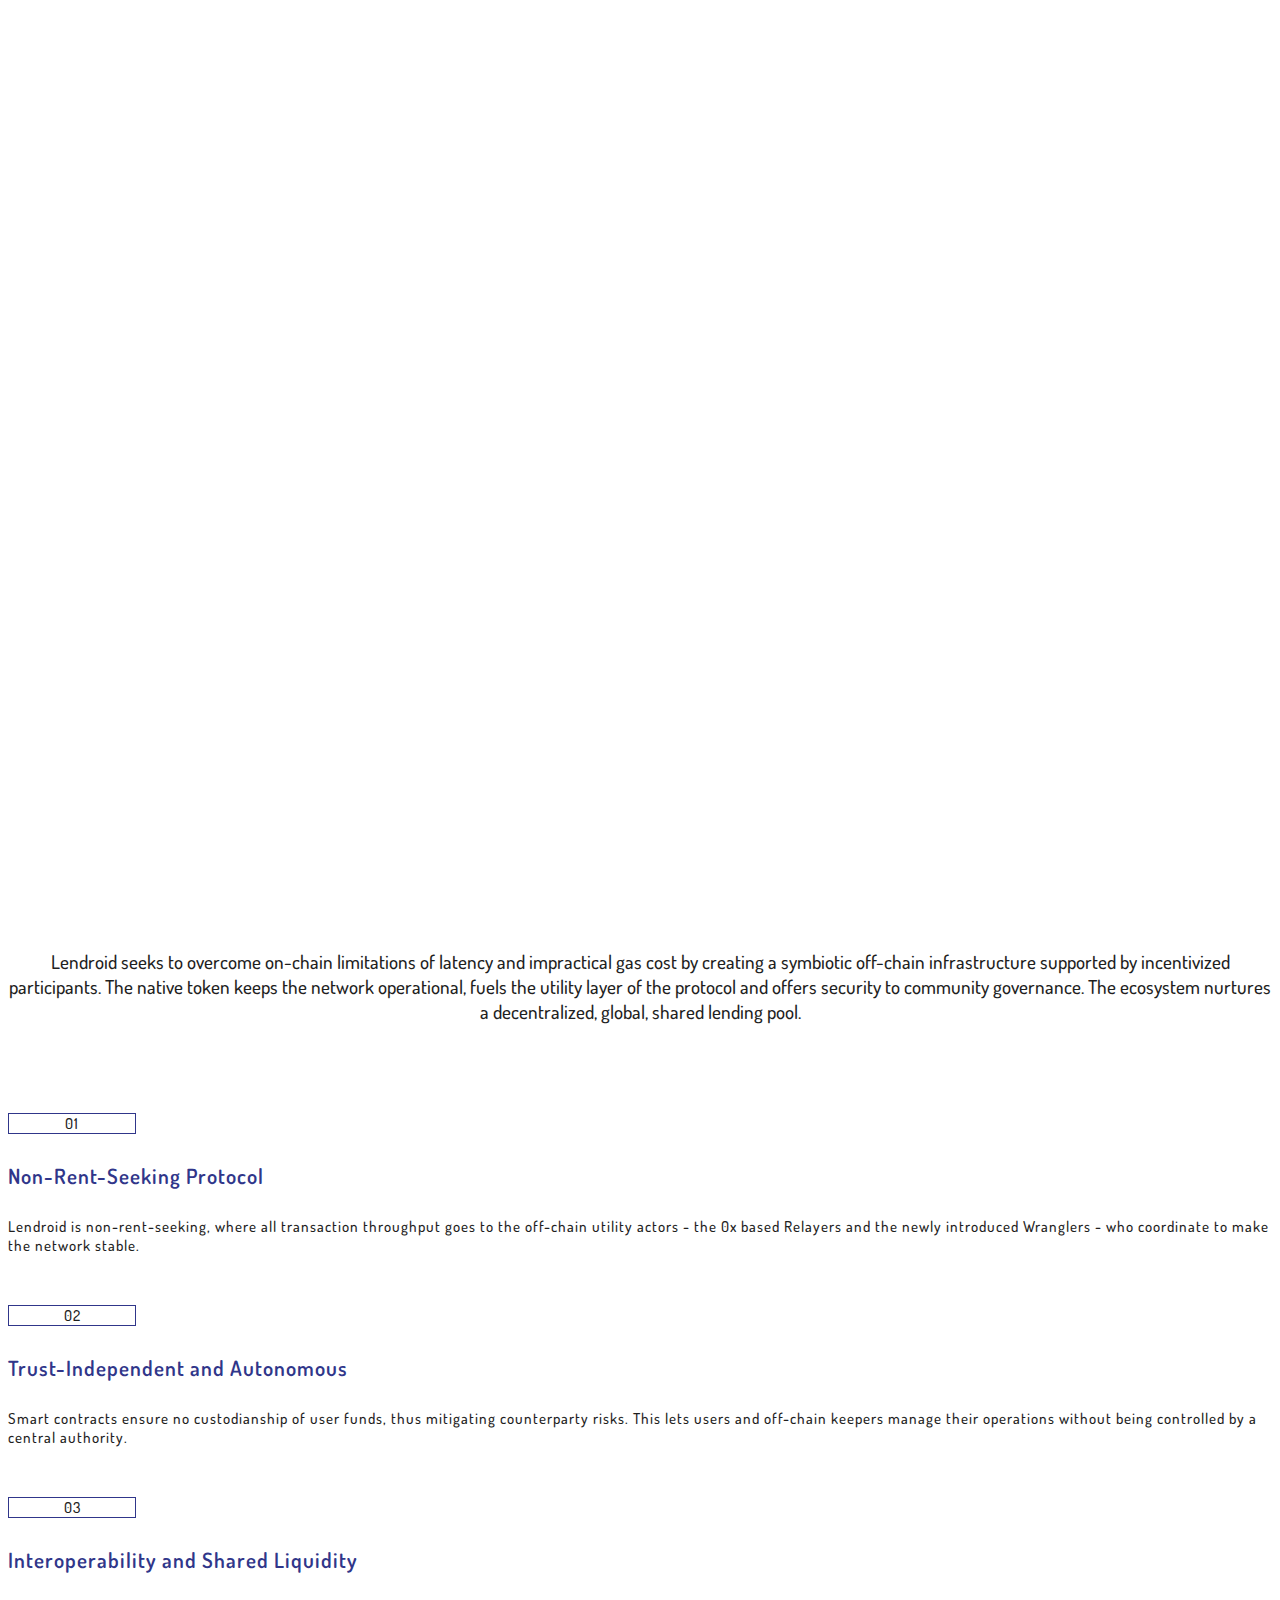
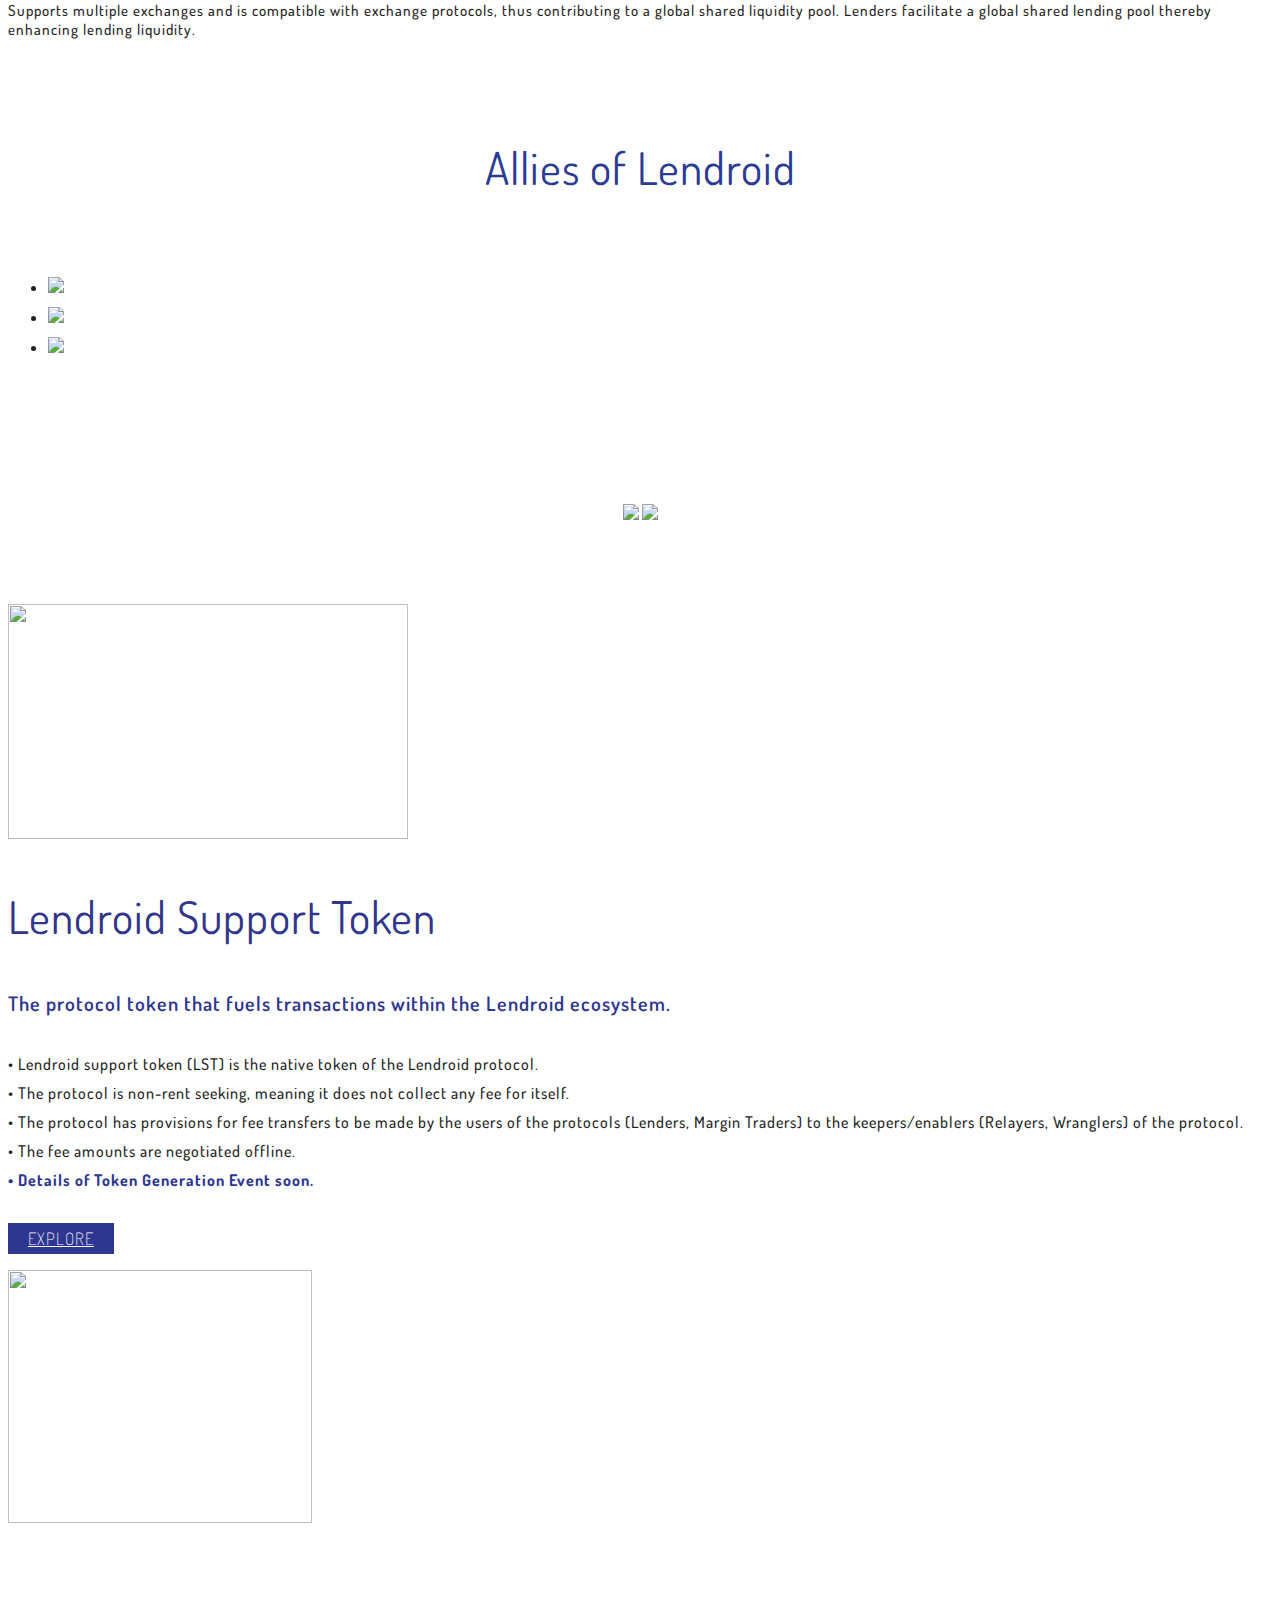
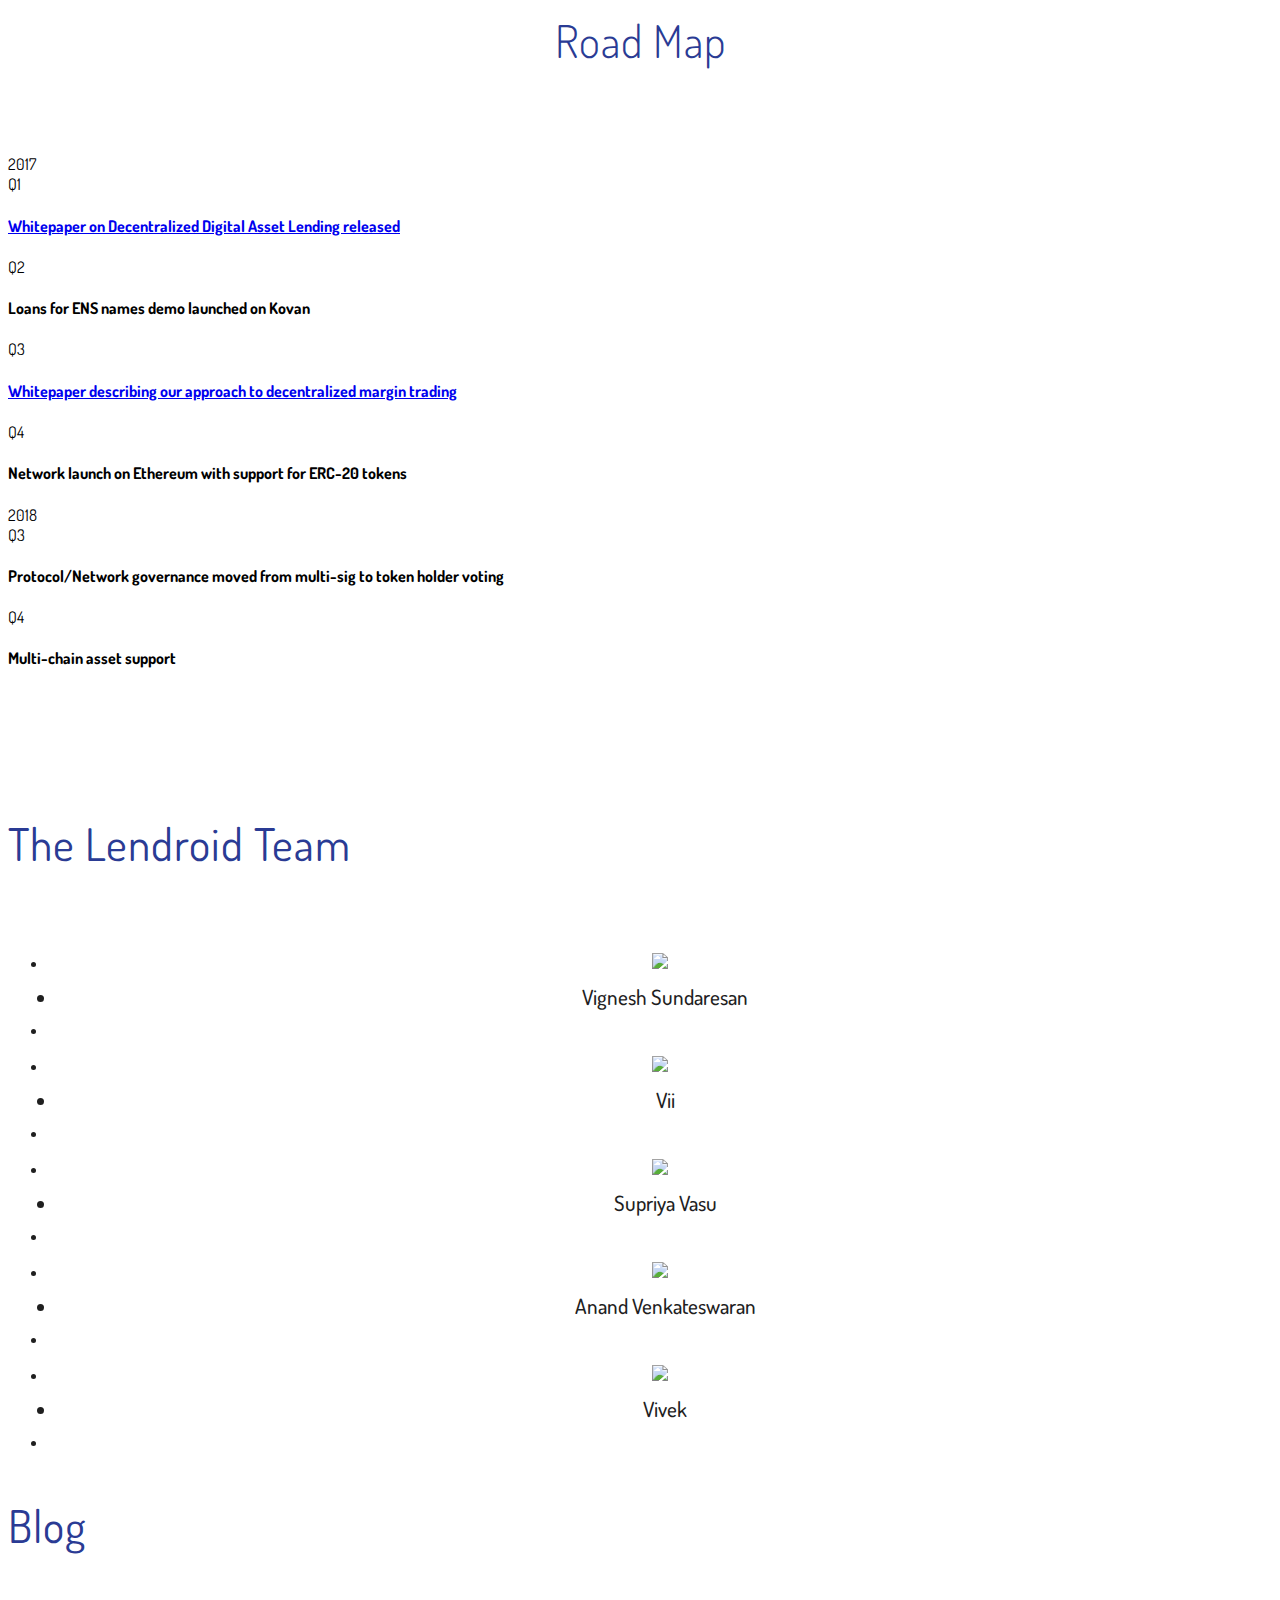
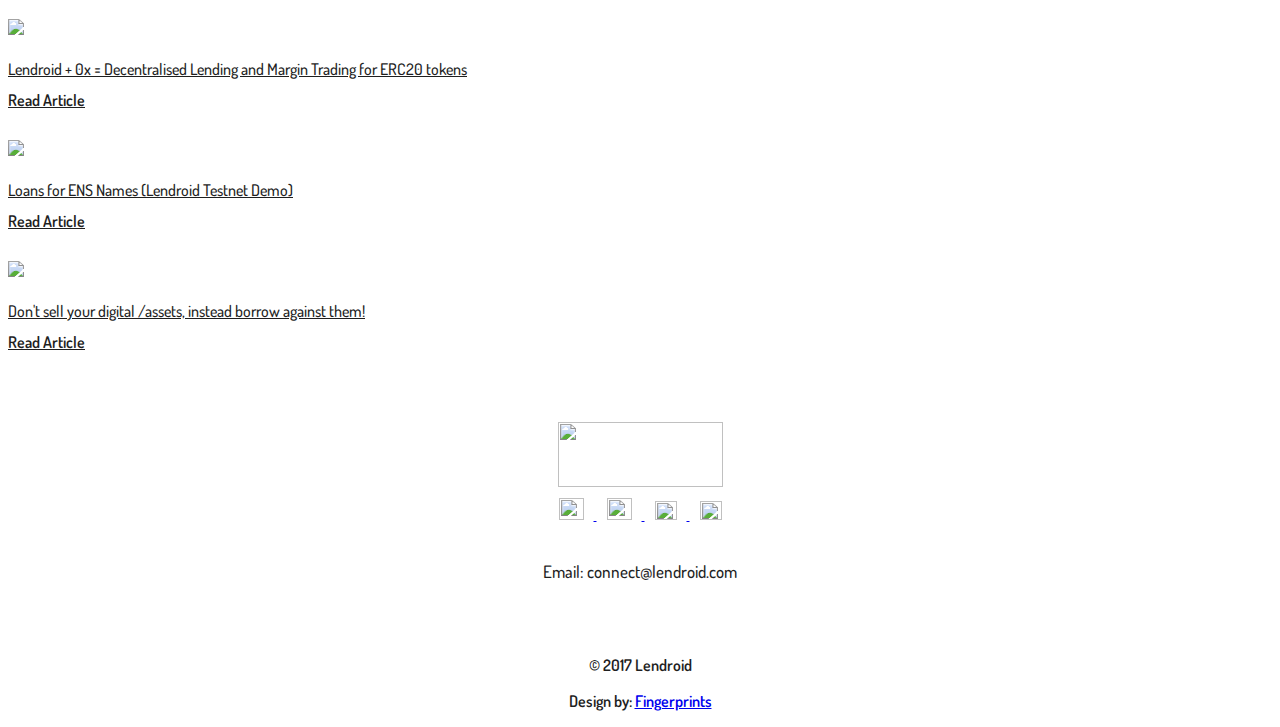
==== templates/index.html @ 028eb939 "CSS+Markup touchups" ====
<!DOCTYPE html>
<html lang="en">
	<head>
		<!-- Global site tag (gtag.js) - Google Analytics -->
  		<script async src="https://www.googletagmanager.com/gtag/js?id=UA-108365153-1"></script>
  		<script>
			window.dataLayer = window.dataLayer || [];
			function gtag(){dataLayer.push(arguments);}
			gtag('js', new Date());
			gtag('config', 'UA-108365153-1');
		</script>

  		<meta charset="utf-8">
  		<title>Lendroid | Decentralized Margin Trading</title>
		<link rel="shortcut icon" href="/assets/images/favicon.png" type="image/x-icon">
		<link rel="icon" href="/assets/images/favicon.png" type="image/x-icon">
		<meta name="description" content="particles.js is a lightweight JavaScript library for creating particles.">
		<meta name="author" content="Lendroid" />
		<meta name="viewport" content="width=device-width, initial-scale=1.0, minimum-scale=1.0, maximum-scale=1.0, user-scalable=no">
		<link rel="stylesheet" media="screen" href="/assets/css/style.css">
		<link href="/assets/css/style_sheet.css" rel="stylesheet" type="text/css">
		<link href="/assets/css/bootstrap.css" rel="stylesheet" type="text/css">
		<link href="/assets/css/timeline.css" rel="stylesheet" type="text/css">
		<link href="/assets/css/table.css" rel="stylesheet" type="text/css">
		<link href="/assets/css/responsive.css" rel="stylesheet" type="text/css">
		<link href="/assets/css/bootstrap-theme.css" rel="stylesheet" type="text/css">
		<link href="//fonts.googleapis.com/css?family=Dosis:200,300,400,500,600,700" rel="stylesheet">
		<script src="//code.jquery.com/jquery-1.11.3.min.js"></script>
		<script src="/assets/js/bootstrap.js"></script>
		<link href="//fonts.googleapis.com/css?family=Roboto:300,400,500,700" rel="stylesheet">
		<link rel="stylesheet" href="/assets/css/styles.css" type="text/css" media="all" />
		<script type="text/javascript" src="/assets/js/jquery.downCount.js"></script> 
		<script type="text/javascript">
			$(document).ready(function() { 
				$('.countdown').downCount({
					date: '11/25/2017 12:00:00',
			offset: +1
				});
			});
		</script> 
		<!--Email Form-->
		<script language="Javascript" type="text/javascript">
			/* wording of your error and thank you messages */
			var error_1="Please enter a valid email address";
			var thankyou="Thank you. We'll keep you interested.";
			function trim(str){str = str.replace(/^\s*$/, '');return str;}
			function $Npro(field){var element =  document.getElementById(field);return element;return false;}
			function emailvalidation(field, errorMessage) {
				var goodEmail = field.val().match(/[a-zA-Z0-9!#$%&'*+/=?^_`{|}~-]+(?:\.[a-zA-Z0-9!#$%&'*+/=?^_`{|}~-]+)*@(?:[a-zA-Z0-9](?:[a-zA-Z0-9-]*[a-zA-Z0-9])?\.)+[a-zA-Z0-9](?:[a-zA-Z0-9-]*[a-zA-Z0-9])?/); 
				apos=field.val().indexOf("@");dotpos=field.val().lastIndexOf(".");lastpos=field.val().length-1;tldLen = lastpos-dotpos;dmLen=dotpos-apos-1;var badEmail= (tldLen<2 || dmLen<2 || apos<1);
				if (!goodEmail || badEmail) {$Npro("Error").innerHTML=errorMessage;$Npro("Error").style.display="inline";field.focus();field.select();return false;}
				else {return true;}
			}
			function emptyvalidation(value, errorMessage) {
				$Npro("Error").innerHTML="";
				with (value) {
				if (trim(value)==null || trim(value)=="") {/*alert(errorMessage);*/$Npro("Error").innerHTML=errorMessage;$Npro("Error").style.display="inline";return false;}
				else {return true;}}//with
			}//emptyvalidation
			function signup(thisform) {
				var $thisform = $(thisform),
					$email = $thisform.find('input[name="EMAIL"]');
				with ($thisform) {
					if (emailvalidation($email,error_1)==false) {$email.focus(); return false;};
				}
				$("#myResponse").hide();	// Hide the buttom and the message
				$("#loading").show();				// show the loading image.
				params=$thisform.serialize();
				$.ajax({
					url: $thisform.attr('action'),
					type: 'GET',
					data: params,
					dataType: "jsonp",
					jsonp: "c",
					contentType: "application/json; charset=utf-8",
						
					success: function(data){
						$("#loading").hide();
						if (data['result'] === "success") {
							$('#myResponse').css({display:'inline',color:'green'})
							$email.val('');
							$("#myResponse").html('Thank You!');
						}
						else {
							$('#myResponse').css({display:'inline',color:'red'})
							$("#myResponse").html(data['msg']);
						}
					},
					error: function(xhr, status, errorThrown) {
						$("#loading").hide();
						$("#myResponse").html(status); //Writes the "Thank you" message that comes from optIn.php and styles it.
						$('#myResponse').css({display:'inline',color:'red'})
					}
				});
			return false;
			};
		</script>
		<!--Email Form-->

		<script src="https://use.fontawesome.com/cdbff681b2.js"></script>
		<!--PRELOADER-->
		<script>
			jQuery(document).ready(function($) {  
				// site preloader -- also uncomment the div in the header and the css style for #preloader
				$(window).load(function() {
					$('#preloader').fadeOut('slow',function(){$(this).remove();});
				});
			});
		</script>
		<!--PRELOADER-->
		<!--Scroll to element-->
		<script>
			$('.click').click(function(e){
				// prevent default action
				e.preventDefault();
				
				// get id of target div (placed in href attribute of anchor element)
				// and pass it to the scrollToElement function
					// also, use 2000 as an argument for the scroll speed (2 seconds, 2000 milliseconds)
				scrollToElement( $(this).attr('href'), 2000 );
			});
			var scrollToElement = function(el, ms){
				var speed = (ms) ? ms : 600;
				$('html,body').animate({
					scrollTop: $(el).offset().top
				}, speed);
			}
		</script>
		<!--Scroll to element-->
		<!--Scroll to top-->
		<script>
			$(document).ready(function(){
				//Check to see if the window is top if not then display button
				$(window).scroll(function(){
					if ($(this).scrollTop() > 100) {
						$('.scrollToTop').fadeIn();
					} else {
						$('.scrollToTop').fadeOut();
					}
				});
				//Click event to scroll to top
				$('.scrollToTop').click(function(){
					$('html, body').animate({scrollTop : 0},800);
					return false;
				});
			});
		</script>
		<!--Scroll to top-->
		<script type="text/javascript">//<![CDATA[
			$(window).load(function() {
				$('.click').click(function(e) {
					// prevent default action
					e.preventDefault();	
					// get id of target div (placed in href attribute of anchor element)
					// and pass it to the scrollToElement function
						// also, use 2000 as an argument for the scroll speed (2 seconds, 2000 milliseconds)
					scrollToElement( $(this).attr('href'), 2000 );
				});
				var scrollToElement = function(el, ms){
					var speed = (ms) ? ms : 600;
					$('html,body').animate({
						scrollTop: $(el).offset().top
					}, speed);
				}
			});//]]> 
		</script>
		<script>
			$(document).ready(function() {
				$("body").css("display", "none");
				$("body").fadeIn(1000);
				$("a.transition").click(function(event) {
					event.preventDefault();
					linkLocation = this.href;
					$("body").fadeOut(1000, redirectPage);		
				});
				function redirectPage() {
					window.location = linkLocation;
				}
			});
		</script>
  		<link href="/assets/css/animsition.css" rel="stylesheet">
		<style media="screen">
			.bg-init,
			.animsition-overlay-slide {
			background-color: #81D4FA;
			}
		</style>
	</head>
	<body>
		<div id="preloader"></div>
		<!-- particles.js container -->
		<div class="main_container">
			<div id="particles-js" style="position:absolute;z-index:-1;top: 0px;"></div>
			<div class="container">
				<div class="col-lg-3 col-md-3 col-sm-3 col-xs-12 logo">
					<a href="/"><img src="/assets/images/logo.svg" width="147" height="111" class="img-responsive"></a>
				</div>
				<div class="col-lg-6 col-md-6 col-sm-9 col-xs-12 menu col-lg-offset-3 col-md-offset-3">
					<ul>
						<li><a href="https://lendroid.com/assets/whitepaper-margin-trading.pdf" target="_blank" title="Whitepaper">Whitepaper</a></li>     
						<li><a href="#tok" class="click">Token</a></li>     
						<li><a href="#el1" class="click">Team</a></li>  
						<li><a href="/faq">FAQ</a></li>
						<a href="https://blog.lendroid.com" target="_blank" class="hidden-xs">
							<li><img src="/assets/images/01-01.svg" width="25" height="22" class="img-responsive"></li>     
						</a>
						<a href="https://twitter.com/lendroidproject" target="_blank" class="hidden-xs">
							<li><img src="/assets/images/01-03.svg" width="25" height="22" class="img-responsive"></li> 
						</a>  
						<a href="https://t.me/lendroidproject" target="_blank" class="hidden-xs">
							<li><img src="/assets/images/01-05.svg" width="22" height="19" class="img-responsive"></li>
						</a>
						<a href="https://riot.im/app/#/room/#lendroid:matrix.org" target="_blank" class="hidden-xs">
							<li><img src="/assets/images/01-07.svg" width="22" height="19" class="img-responsive"></li>
						</a>
					</ul>	
				</div>
			</div>
			<div class="hidden-lg hidden-md hidden-sm col-xs-12 connect_icons">
				<ul>
					<a href="https://blog.lendroid.com" target="_blank"><li><img src="/assets/images/01-01.svg" width="25" height="22" class="img-responsive"></li>     </a>
					<a href="https://twitter.com/lendroidproject" target="_blank"><li><img src="/assets/images/01-03.svg" width="25" height="22" class="img-responsive"></li> </a>  
					<a href="https://t.me/lendroidproject" target="_blank"><li><img src="/assets/images/01-05.svg" width="22" height="19" class="img-responsive"></li> </a>
					<a href="https://riot.im/app/#/room/#lendroid:matrix.org" target="_blank"><li><img src="/assets/images/01-07.svg" width="22" height="19" class="img-responsive"></li> </a>
				</ul>
			</div>
			<div class="container">
				<div class="col-lg-12 col-md-12 col-sm-12 col-xs-12 main_heading ">
					<h2>Wholly Decentralized Margin Trading </h2>
					<p>A Non-Rent-Seeking Open Protocol for Decentralized Lending that Enables Margin Trading and Short Selling of ERC20 Tokens</p>
					<br>

					<div class="col-lg-12 col-md-12 col-sm-12 col-xs-12 main_button">
						<div class="email_formy">
							<form onsubmit="return signup(this);return false;" name="subform" id="subform" action="//lendroid.us15.list-manage.com/subscribe/post-json?u=be18303ae178fe4d4a49fa791&id=ea7e4faa19" method="get">
								<div style="margin-top:20px">
									<div class="form-row">
										<div class="col-lg-7 col-md-7 col-sm-8 col-xs-12">
											<input id="email" value="" class="form-control form-control_custom"
												type="email" name="EMAIL" data-type="req" placeholder="Please Enter Your Email"
												>
										</div>
										<div class="col-lg-2 col-md-2 col-sm-2 col-xs-12">
											<input type="submit" id="submit" name="submit" value="SUBSCRIBE" class="blue_button"
												>
										</div>
									</div>
									<br><br>
									<div style="clear:both;width:100%;"><span id="Error" style="color:red;display:none;font-size: 16px;"></span></div>
									<div id="myResponse" style="width:100%;display:none;font-size: 19px;font-weight: 500;"></div>
									<div id="loading" style="display:none;"><img src="/assets/images/wait.gif" alt=""></div>
								</div>
							</form>
						</div>
					</div>
				</div>
			</div>
		</div>
		<div class="container">
			<div class="col-lg-12 col-md-12 col-sm-12 col-xs-12 token_launch_heading">
				<h3>Token Launch Registration in</h3>
				<ul class="countdown">
					<li>
						<span class="days" style="color:#fff;">00</span>
						<p class="days_ref">days</p>
					</li>
					<li>
						<span class="hours" style="background: #fff;">00</span>
						<p class="hours_ref">hours</p>
					</li>
					<li>
						<span class="minutes" style="background: #fff;">00</span>
						<p class="minutes_ref">minutes</p>
					</li>
					<li>
						<span class="seconds last" style="background: #fff;">00</span>
						<p class="seconds_ref">seconds</p>
					</li>
				</ul>
			</div>
		</div>
		<div style="clear:both;"></div>
		<div style="clear:both;"></div>
		<!--main container end-->
		<div class="main-container2">
			<div class="container">
				<div class="col-lg-8 col-md-8 col-sm-12 col-xs-12 col-lg-offset-2 col-md-offset-2 offer_text">
					<h3>What Lendroid Offers</h3>	
					<p>Lendroid seeks to overcome on-chain limitations of latency and impractical gas cost by creating a symbiotic off-chain infrastructure supported by incentivized participants. The native token keeps the network operational, fuels the utility layer of the protocol and offers security to community governance. The ecosystem nurtures a decentralized, global, shared lending pool.</p>
				</div>
			</div>
		</div>
		<div class="container-fluid" style="background:#fff;">
			<div class="container">
				<div class="col-lg-4 col-md-4 col-sm-4 col-xs-12 offer_text_points">
					<p class="square_box">01</p>
					<h4>Non-Rent-Seeking Protocol </h4>
					<p>Lendroid is non-rent-seeking, where all transaction throughput goes to the off-chain utility actors - the 0x based Relayers and the newly introduced Wranglers - who coordinate to make the network stable. </p>
				</div>
				<div class="col-lg-4 col-md-4 col-sm-4 col-xs-12 offer_text_points">
					<p class="square_box">02</p>
					<h4>Trust-Independent and Autonomous </h4>
					<p>Smart contracts ensure no custodianship of user funds, thus mitigating counterparty risks. This lets users and off-chain keepers manage their operations without being controlled by a central authority. </p>
				</div>
				<div class="col-lg-4 col-md-4 col-sm-4 col-xs-12 offer_text_points">
					<p class="square_box">03</p>
					<h4>Interoperability and Shared Liquidity</h4>
					<p>Supports multiple exchanges and is compatible with exchange protocols, thus contributing to a global shared liquidity pool. Lenders facilitate a global shared lending pool thereby enhancing lending liquidity. </p>
				</div>
			</div>
		</div>
		<br>
		<br>
		<div class="container-fluid blog_bg">
			<div class="container">
				<div class="col-lg-12 col-md-12 col-sm-12 col-xs-12 ally_heading">
					<h3>Allies of Lendroid</h3>
					<br>
				</div>
				<div class="index-content">
					<div class="container">
						<div class="col-lg-12 col-md-12 col-sm-12 col-xs-12 ally">
							<ul>
								<li class="col-lg-3 col-md-3 col-sm-6 col-xs-12">
									<a href="https://0xproject.com" target="_blank">
										<img src="/assets/images/allies/0xLogoBlk.png" class="img-responsive">
									</a>
								</li>
								<li class="col-lg-3 col-md-3 col-sm-6 col-xs-12">
									<a href="https://the0cean.com" target="_blank">
										<img src="/assets/images/allies/Ocean-Logotype@192px.png" class="img-responsive">
									</a>
								</li>
								<li class="col-lg-3 col-md-3 col-sm-6 col-xs-12">
									<a href="https://radarrelay.com" target="_blank">
										<img src="/assets/images/allies/radar_logo.png" class="img-responsive">
									</a>
								</li>
							</ul>
						</div>
					</div>
				</div>
			</div>
		</div>

		<div class="main-container3">
			<div class="container">
				<div class="col-lg-12 col-md-12 col-sm-12 col-xs-12 diagram_heading">
					<h3>Lendroid Overview</h3>
				</div>
				<img src="/assets/images/diagram_desktop.png" class="img-responsive hidden-xs" style="margin:0 auto;">
				<img src="/assets/images/Lendroid_Margin_trading_diagram_mobile-view.png" class="img-responsive hidden-lg hidden-md hidden-sm col-xs-12" style="margin:0 auto;">
			</div>
			<br>
			<br>
		</div>
		<div class="main-container4">
			<div class="container" id="tok">
				<div class="hidden-lg hidden-md col-sm-12 col-xs-12 lst_icon">
					<img src="/assets/images/LST.svg" width="400" height="235" class="img-responsive">
				</div>
				<div class="col-lg-7 col-md-7 col-sm-12 col-xs-12 token_text">
					<h3>Lendroid Support Token</h3>
					<h5>The protocol token that fuels transactions within the Lendroid ecosystem.</h5>
					<p>• Lendroid support token (LST) is the native token of the Lendroid protocol.<br>
					   • The protocol is non-rent seeking, meaning it does not collect any fee for itself.<br>
					   • The protocol has provisions for fee transfers to be made by the users of the protocols (Lenders, Margin Traders) to the keepers/enablers (Relayers, Wranglers) of the protocol.<br>
					   • The fee amounts are negotiated offline.<br>
					   <span style="color:#2e368f; font-weight:bold;">• Details of Token Generation Event soon.</span>
					   <br>
					   <br>
					   <a href="/lendroid-support-token" class="blue_button"  style="margin-left:0px;">EXPLORE</a>
					</p>
				</div>
				<div class="col-lg-5 col-md-5 hidden-sm hidden-xs lst_icon">
					<img src="/assets/images/LST.svg" width="304" height="253" class="img-responsive">
				</div>
			</div>
		</div>
		<div class="container ">
			<div class="dotted_border hidden-xs">
				<img src="/assets/images/border-dot.png" class="img-responsive" alt=""/>
			</div>
     		<div class="dotted_border hidden-lg hidden-md hidden-sm col-xs-12">
				 <img src="/assets/images/mobile_border-dot.png" class="img-responsive" alt=""/>
			</div>
     		<div class="col-lg-12 col-md-12 col-sm-12 col-xs-12 road_map">
     			<h3>Road Map</h3>
     		</div>
			<div style="clear:both;"></div>
			<br>
			<br>
			<div class="row">
             	<div class="timeline timeline-line-dotted">
                    <span class="timeline-label">
                        <span class="label label-primary">2017</span>
                    </span>
                    <div class="timeline-item">
                        <div class="timeline-point timeline-point-success">
                           Q1
                        </div>
                        <div class="timeline-event">
                            <div class="timeline-heading">
                                <h4><a href="https://lendroid.com/assets/whitepaper.pdf" target="_blank">Whitepaper on Decentralized Digital Asset Lending released</a></h4>
                            </div>
                           
                            <div class="timeline-footer">
                                <p class="text-right"></p>
                            </div>
                        </div>
                    </div>
                    <span class="timeline-label">
                        <span class="label label-primary"></span>
                    </span>
                    <div class="timeline-item">
                        <div class="timeline-point timeline-point-success">
                          Q2
                        </div>
                        <div class="timeline-event">
                            <div class="timeline-heading">
                                <h4>Loans for ENS names demo launched on Kovan</h4>
                            </div>
                            <div class="timeline-body">
                                <p></p>
                            </div>
                            
                        </div>
                    </div>
                    <span class="timeline-label">
                        <span class="label label-primary"></span>
                    </span>
                    <div class="timeline-item">
                        <div class="timeline-point timeline-point-success">
                            Q3
                        </div>
                        <div class="timeline-event">
                            <div class="timeline-heading">
                                <h4>
									<a href="https://lendroid.com/assets/whitepaper-margin-trading.pdf" target="_blank">Whitepaper describing our approach to decentralized margin trading</a>
								</h4>
                            </div>
                        </div>
                    </div>
                    <span class="timeline-label">
                        <span class="label label-primary"></span>
                    </span>
                    <div class="timeline-item">
                        <div class="timeline-point timeline-point-success">
                            Q4
                        </div>
                        <div class="timeline-event">
                            <div class="timeline-heading">
                                <h4>Network launch on Ethereum with support for ERC-20 tokens </h4>
                            </div>
                        </div>
                    </div>
					<span class="timeline-label">
						<span class="label label-primary">2018</span>
					</span>
                    <div class="timeline-item">
                        <div class="timeline-point timeline-point-success">
                          Q3
                        </div>
                        <div class="timeline-event">
                            <div class="timeline-heading">
                                <h4>Protocol/Network governance moved from multi-sig to token holder voting </h4>
                            </div>
                        </div>
                    </div>
                   	<span class="timeline-label">
                        <span class="label label-primary"></span>
                    </span>
                    <div class="timeline-item">
                        <div class="timeline-point timeline-point-success">
                            Q4
                        </div>
                        <div class="timeline-event">
                            <div class="timeline-heading">
                                <h4>Multi-chain asset support</h4>
                            </div>
                        </div>
                    </div>
                </div>
			</div>
			<br>
			<br>
			<div class="dotted_border hidden-xs">
				<img src="/assets/images/border-dot.png" class="img-responsive" alt=""/>
			</div>
     		<div class="dotted_border hidden-lg hidden-md hidden-sm col-xs-12">
				 <img src="/assets/images/mobile_border-dot.png" class="img-responsive" alt=""/>
			</div>
		</div>
		
		<div class="container">
			<div class="col-lg-12 col-md-12 col-sm-12 col-xs-12 team_heading" id="el1">
				<h3>The Lendroid Team</h3>
				<br>
			</div>
			<div class="col-lg-4 col-md-4 col-sm-4 col-xs-12 team">
				<ul>
					<li>
						<img src="/assets/images/vignesh.png" class="img-responsive">
					</li>
					<li class="team_text">Vignesh Sundaresan</li>
					<li>
						<a href="https://twitter.com/vigsun" target="_blank"><i class="fa fa-twitter" aria-hidden="true"></i></a>
						&nbsp; 
						<a href="https://www.linkedin.com/in/vigsun" target="_blank"><i class="fa fa-linkedin" aria-hidden="true"></i> </a>
						&nbsp;
						<a href="https://www.reddit.com/user/vigsun" target="_blank"><i class="fa fa-reddit-alien" aria-hidden="true"></i></a>
					</li>
				</ul>
			</div>
			<div class="col-lg-4 col-md-4 col-sm-4 col-xs-12 team">
				<ul>
					<li>
						<img src="/assets/images/no_name.png" class="img-responsive">
					</li>
					<li class="team_text">Vii</li>
					<li>
						<a href="https://twitter.com/viisundaram" target="_blank"><i class="fa fa-twitter" aria-hidden="true"></i></a>
						&nbsp; 
						<a href="https://www.linkedin.com/in/vigneshmsundaram" target="_blank"><i class="fa fa-linkedin" aria-hidden="true"></i> </a>
						&nbsp;
						<a href="https://www.reddit.com/user/allkalsus" target="_blank"><i class="fa fa-reddit-alien" aria-hidden="true"></i></a>
					</li>
				</ul>
			</div>
			<div class="col-lg-4 col-md-4 col-sm-4 col-xs-12 team">
				<ul>
					<li>
						<img src="/assets/images/supriya.png" class="img-responsive">
					</li>
					<li class="team_text">Supriya Vasu</li>
					<li>
						<a href="https://twitter.com/soupvas" target="_blank"><i class="fa fa-twitter" aria-hidden="true"></i></a>
						&nbsp;
						<a href="https://www.reddit.com/user/supriyavasu/" target="_blank"><i class="fa fa-reddit-alien" aria-hidden="true"></i></a>
					</li>
				</ul>
			</div>
			<div style="clear:both;"></div>
			<div class="col-lg-4 col-md-4 col-sm-4 col-xs-12 team">
				<ul>
					<li>
						<img src="/assets/images/anand.png" class="img-responsive">
					</li>
					<li class="team_text">Anand Venkateswaran</li>
					<li>
						<a href="https://www.facebook.com/vi.ananda" target="_blank"><i class="fa fa-facebook" aria-hidden="true"></i></a>&nbsp;
						<a href="twitter.com/viananda" target="_blank"><i class="fa fa-twitter" aria-hidden="true"></i></a>
						&nbsp;
						<a href="https://www.linkedin.com/in/viananda/" target="_blank"><i class="fa fa-linkedin" aria-hidden="true"></i></a>
					</li>
				</ul>
			</div>
			<div class="col-lg-4 col-md-4 col-sm-4 col-xs-12 team">
				<ul>
					<li>
						<img src="/assets/images/vivek.png" class="img-responsive">
					</li>
					<li class="team_text">Vivek</li>
					<li>
						<a href="https://twitter.com/delliknoone" target="_blank"><i class="fa fa-twitter" aria-hidden="true"></i></a>
						&nbsp; 
						<a href="https://www.linkedin.com/in/vivek-meenakshi-sundaram-804863149/" target="_blank"><i class="fa fa-linkedin" aria-hidden="true"></i> </a>
					</li>
				</ul>
			</div>
		</div>
		<div class="container-fluid blog_bg">
			<div class="container">
				<div class="col-lg-12 col-md-12 col-sm-12 col-xs-12 team_heading">
					<h3>Blog</h3>
					<br>
				</div>
				<div class="index-content">
					<div class="container">
						<a href="https://blog.lendroid.com/lendroid-%C3%B8x-decentralized-lending-and-margin-trading-for-erc20-tokens-6145a6116dd6" target="_blank">
							<div class="col-lg-4 col-md-4 col-sm-4 col-xs-12">
								<div class="card">
									<img src="/assets/images/blog_01.jpg">
									<h4>Lendroid + 0x = Decentralised Lending and Margin Trading for ERC20 tokens</h4>
									<a href="https://blog.lendroid.com/lendroid-%C3%B8x-decentralized-lending-and-margin-trading-for-erc20-tokens-6145a6116dd6" target="_blank" class="">Read Article</a>
								</div>
							</div>
						</a>
						<a href="https://blog.lendroid.com/loans-for-ens-names-lendroid-testnet-demo-1b3d5f741358" target="_blank">
							<div class="col-lg-4 col-md-4 col-sm-4 col-xs-12">
								<div class="card">
									<img src="/assets/images/blog_02.jpg">
									<h4>Loans for ENS Names (Lendroid Testnet Demo) </h4>
									<a href="https://blog.lendroid.com/loans-for-ens-names-lendroid-testnet-demo-1b3d5f741358" target="_blank" class="">Read Article</a>
								</div>
							</div>
						</a>
						<a href="https://blog.lendroid.com/dont-sell-your-digital-/assets-instead-borrow-against-them-2181a3f48a17" target="_blank">
							<div class="col-lg-4 col-md-4 col-sm-4 col-xs-12">
								<div class="card">
									<img src="/assets/images/blog_03.jpg">
									<h4>Don't sell your digital /assets, instead borrow against them!</h4>
									<a href="https://blog.lendroid.com/dont-sell-your-digital-/assets-instead-borrow-against-them-2181a3f48a17"  target="_blank" class="">Read Article</a>
								</div>
							</div>
						</a>
					</div>
				</div>
			</div>
		</div>
		<br>
		<br>
		<div class="container">
			<div class="col-lg-12 col-md-12 col-sm-12 col-xs-12 footer_logo">
				<img src="/assets/images/logo.svg" width="165" height="65" class="img-responsive" style="text-align:center;margin: 0 auto;">
			</div>
			<div class="col-lg-12 col-md-12 col-sm-12 col-xs-12 footer_logo connect_icons">
				<ul>
					<li><a href="https://blog.lendroid.com" target="_blank"><li><img src="/assets/images/01-01.svg" width="25" height="22" class="img-responsive"></li>     </a></li>
					<li><a href="https://twitter.com/lendroidproject" target="_blank"><li><img src="/assets/images/01-03.svg" width="25" height="22" class="img-responsive"></li> </a> </li>
					<li><a href="https://t.me/lendroidproject" target="_blank"><li><img src="/assets/images/01-05.svg" width="22" height="19" class="img-responsive"></li> </a></li>
					<li><a href="https://riot.im/app/#/room/#lendroid:matrix.org" target="_blank"><li><img src="/assets/images/01-07.svg" width="22" height="19" class="img-responsive"></li></a></li>
				</ul>
			</div>
			<div style="clear:both;"></div>
			<br>
			<div class="col-lg-12 col-md-12 col-sm-12 col-xs-12 email">
				<p>Email: connect@lendroid.com </p>
			</div>
			<br>
			<br>	
			<div class="col-lg-12 col-md-12 col-sm-12 col-xs-12 footer_logo">		
				<p>© 2017 Lendroid</p>
				<p>Design by: <a href="http://fingerprintscreative.com/" target="_blank">Fingerprints</a></p>
			</div>
		</div>
		<a href="#" class="scrollToTop hidden-xs"></a>
		<script>
			// tell the embed parent frame the height of the content
			if (window.parent && window.parent.parent){
				window.parent.parent.postMessage(["resultsFrame", {
				height: document.body.getBoundingClientRect().height,
				slug: "dtR34"
				}], "*")
			}
		</script>
		<!-- Particle JS -->
		<script src="/assets/js/particles.js"></script>
		<script src="/assets/js/app.js"></script>
		<!-- Particle JS -->
	</body>
</html>
---- assets/css/style_sheet.css ----
body{font-family: 'Dosis', sans-serif;}

.menu {margin-top: 64px;}
.menu ul {margin:0px;padding:0px;list-style-type: none;float: right;}
.menu ul li {float:left;margin-right:20px;color:#58595b;font-size: 16px;text-transform: uppercase;letter-spacing: 1px;}
.connect_icons {margin-top: 7px;}
.connect_icons ul {margin:0px; padding:0px; list-style-type: none;}
.connect_icons ul li {display:inline-block;margin-right: 10px;color:#58595b;font-size:18px;text-transform: uppercase;letter-spacing: 1px;}
.logo {margin-top: 29px;}

.main_heading {    margin-top: 110px;}
.main_heading h2 {font-size:56px;color:#2e368f;letter-spacing: 20;text-align: center;font-weight: 300;}
.main_heading p {font-size:20px;color: #1f1f1f;letter-spacing: 20;text-align: center;font-weight: 500;}
.main_button {text-align: center;}


.token_launch_heading h3 {color:#2e368f;font-size:25px;font-weight: 500;text-align: center;}
.token_launch_heading {margin-top: 50px;}

.main-container2 {background: url(../images/offer_bg.jpg) no-repeat;background-size: cover;width:100%;height:auto;margin-top: -100px;padding-bottom: 20px;}
.offer_text h3{color:#2e368f;font-size: 45px;font-weight: 300;text-align: center;}
.offer_text p{color: #1f1f1f;font-size: 19px;font-weight: 500;text-align: center;}
.square_box {border:1px #30368a solid;width: 10%;text-align: center;font-size: 20px;}
.offer_text_points h4 {font-size: 21px;color:#30368a;font-weight: 600;letter-spacing: 1px;}
.offer_text_points p {font-size: 15px;color: #1f1f1f;font-weight: 500;letter-spacing: 1px;}
.offer_text_points {margin-top: 50px;}
.main-container3 {background:url(../images/blue_bg.jpg) no-repeat;background-size:cover;width:100%;text-align: center;}
.diagram_heading h3 {font-size: 45px;color:#fff;letter-spacing: 1px;text-align: center;font-weight: 300;}
.token_text h3 {font-size: 45px;color:#30368a;font-weight: 400;letter-spacing: 1px;}
.token_text h5 {font-size:20px;color:#2e368f;font-weight: 600;letter-spacing: 1px;line-height: 27px;}
.token_text p {font-size: 16px;color: #1f1f1f;letter-spacing: 1px;line-height: 29px;font-weight: 500;}

.main-container4 {margin-top: 40px;}

.road_map h3{font-size: 45px;color: #2a3b94;letter-spacing: 1px;text-align: center;font-weight: 300;}
.team_heading h3{font-size: 45px;color: #2a3b94;letter-spacing: 1px;text-align: left;font-weight: 400;}

.main-container5  {background: url(../images/roadmap_bg.png) no-repeat;background-size: cover;width: auto;}

.team ul li {/* float:left; */margin-bottom: 10px;text-align: center;font-weight: 500;color: #1f1f1f;}
.team_text {margin-left: 10px;margin-top: 0px;font-size: 21px;font-weight: 400;}

.blog_bg {background:url(../images/roadmap_bg.png) no-repeat;background-size:cover;width:100%;height: auto;}


ul.countdown {
  list-style: none;
  margin: 25px 0;
  padding: 0;
  display: block;
  text-align: center;
}

ul.countdown li { display: inline-block; }

ul.countdown li span {
  font-size: 80px;
  font-weight: 300;
  line-height: 80px;
  padding: 0 20px;
  border-top: 1px solid #2a3b94;
  border-bottom: 1px solid #2a3b94;
  margin-left: -3px;
  font-family: 'Roboto', sans-serif;
  color: #58595b;
}

ul.countdown li p {
  color: #1f1f1f;
  font-size: 14px;
  text-transform: uppercase;
  margin-top: 20px;
  font-weight: 600;
}

.days {
  background-color: #2a3b94;
  padding: 0 10px;
  color: #fff;
  color: #fff;
}



.last {border-right: 1px solid #2a3b94;}



.index-content a:hover{
    color:black;
    text-decoration:none;
}
.index-content{
    margin-bottom:20px;
    padding: 50px 0px 0px -20px;
}
.index-content .row{
    margin-top:20px;
}
.index-content a{
    color: black;
    color: #1f1f1f;
    font-weight: 600;
}
.index-content .card{
    /* background-color: #FFFFFF; */
    padding:0;
    -webkit-border-radius: 4px;
    -moz-border-radius: 4px;
    border-radius: 0px;
    /* box-shadow: 0 4px 5px 0 rgba(0,0,0,0.14), 0 1px 10px 0 rgba(0,0,0,0.12), 0 2px 4px -1px rgba(0,0,0,0.3); */
    margin-bottom: 30px;
}
.index-content .card:hover{
    /* box-shadow: 0 16px 24px 2px rgba(0,0,0,0.14), 0 6px 30px 5px rgba(0,0,0,0.12), 0 8px 10px -5px rgba(0,0,0,0.3); */
    /* color:black; */
}
.index-content .card img{
    width:100%;
    border-top-left-radius: 0px;
    border-top-right-radius: 0px;
}
.index-content .card h4{
    margin: 20px 9px 10px 0px;
    font-weight: 500;
    color: #1f1f1f;
    line-height: 21px;
}
.index-content .card p{
    margin:20px;
    opacity: 0.65;
}
.index-content .blue-button{
    width: 100px;
    -webkit-transition: background-color 1s , color 1s; /* For Safari 3.1 to 6.0 */
    transition: background-color 1s , color 1s;
    min-height: 20px;
    background-color: #002E5B;
    color: #ffffff;
    border-radius: 4px;
    text-align: center;
    font-weight: lighter;
    margin: 0px 20px 15px 20px;
    padding: 5px 0px;
    display: inline-block;
}
.index-content .blue-button:hover{
    background-color: #dadada;
    color: #002E5B;
}
@media (max-width: 768px) {

    .index-content .col-lg-4 {
        margin-top: 20px;
        padding-left: 0;
    }
}
section {
    padding: 100px 0;
    text-align: center;
}
select.frecuency {
    border: none;
    font-style: italic;
    background-color: transparent;
    cursor: pointer;
    -webkit-transform: translateY(0);
    transform: translateY(0);
    -webkit-transition: -webkit-transform .35s ease-in;
    transition: -webkit-transform .35s ease-in;
    border-bottom: none;
}
select.frecuency:focus {
    outline: none;
    border-bottom: 5px solid #39b3d7;
    -webkit-transform: translateY(-5px);
    transform: translateY(-5px);
    -webkit-transition: -webkit-transform .35s ease-in;
    transition: -webkit-transform .35s ease-in;
}
.free {
    text-transform: uppercase;
}
.input-group {
    margin: 20px auto;
    width: 50%;
}
input.btn.btn-lg,
input.btn.btn-lg:focus {
    outline: none;
    width: 95%;
    height: 39px;
    border-top-right-radius: 0;
    border-bottom-right-radius: 0;
    text-align: left;
}
button.btn {
    width: 21%;
    height: 39px;
    border-top-left-radius: 0;
    border-bottom-left-radius: 0;
}
.promise {
    color: #999;
}


.footer_logo {text-align: center;}
/* .email_formy {display:none;} */

.email {text-align: center; font-size:17px;}

.email_formy ul {margin:0px; padding:0px; list-style-type: none;}
.email_formy ul li {float:left;margin-right: 0px;width: 22%;}

.btn-primary {
  /* background-image: -webkit-linear-gradient(top, #337ab7 0%, #265a88 100%); */
  background-image:      -o-linear-gradient(top, #337ab7 0%, #265a88 100%);
  /* background-image: -webkit-gradient(linear, left top, left bottom, from(#337ab7), to(#265a88)); */
  /* background-image:         linear-gradient(to bottom, #337ab7 0%, #265a88 100%); */
  filter: progid:DXImageTransform.Microsoft.gradient(startColorstr='#ff337ab7', endColorstr='#ff265a88', GradientType=0);
  filter: progid:DXImageTransform.Microsoft.gradient(enabled = false);
  background-repeat: repeat-x;
  /* border-color: #245580; */
  width: 30%;
	  padding: 6px;
    text-transform: uppercase;
    font-size: 16px;
    border: none;
}


div#preloader { position: fixed; left: 0; top: 0; z-index: 999; width: 100%; height: 100%; overflow: visible; background: #fff url('../images/loader.gif') no-repeat center center; }


.scrollToTop{
	width:100px;
	height:130px;
	padding:10px;
	text-align:center;
	background: whiteSmoke;
	font-weight: bold;
	color: #444;
	text-decoration: none;
	position:fixed;
	right: 40px;
	display:none;
	background: url('../images/scroll_to_top.png') no-repeat 0px 20px;
	bottom: 0;
}
.scrollToTop:hover{
	text-decoration:none;
}


.team ul li a {color:grey;}

.menu ul li a {color: #1f1f1f;font-weight: 500;}


.email p {font-weight:500; color:#1f1f1f;}
.footer_logo p {font-weight: 600;color:#1f1f1f;}

.form-control_custom {width:50%;}
.blue_button {background:#2e368f;padding: 5px 20px 5px 20px;color:#fff;text-transform: uppercase;border: none;font-size: 17px;letter-spacing: 1px;font-weight: 200;margin-left: -88px;}

.ally_heading h3{font-size:45px;color: #2a3b94;letter-spacing:1px;text-align:center;font-weight:400;}

.ally ul li {margin-bottom: 10px;text-align: justify;font-weight: 500;color: #1f1f1f;}

.ally ul li a {margin-left:0;}

.ally img {max-height:42px;}
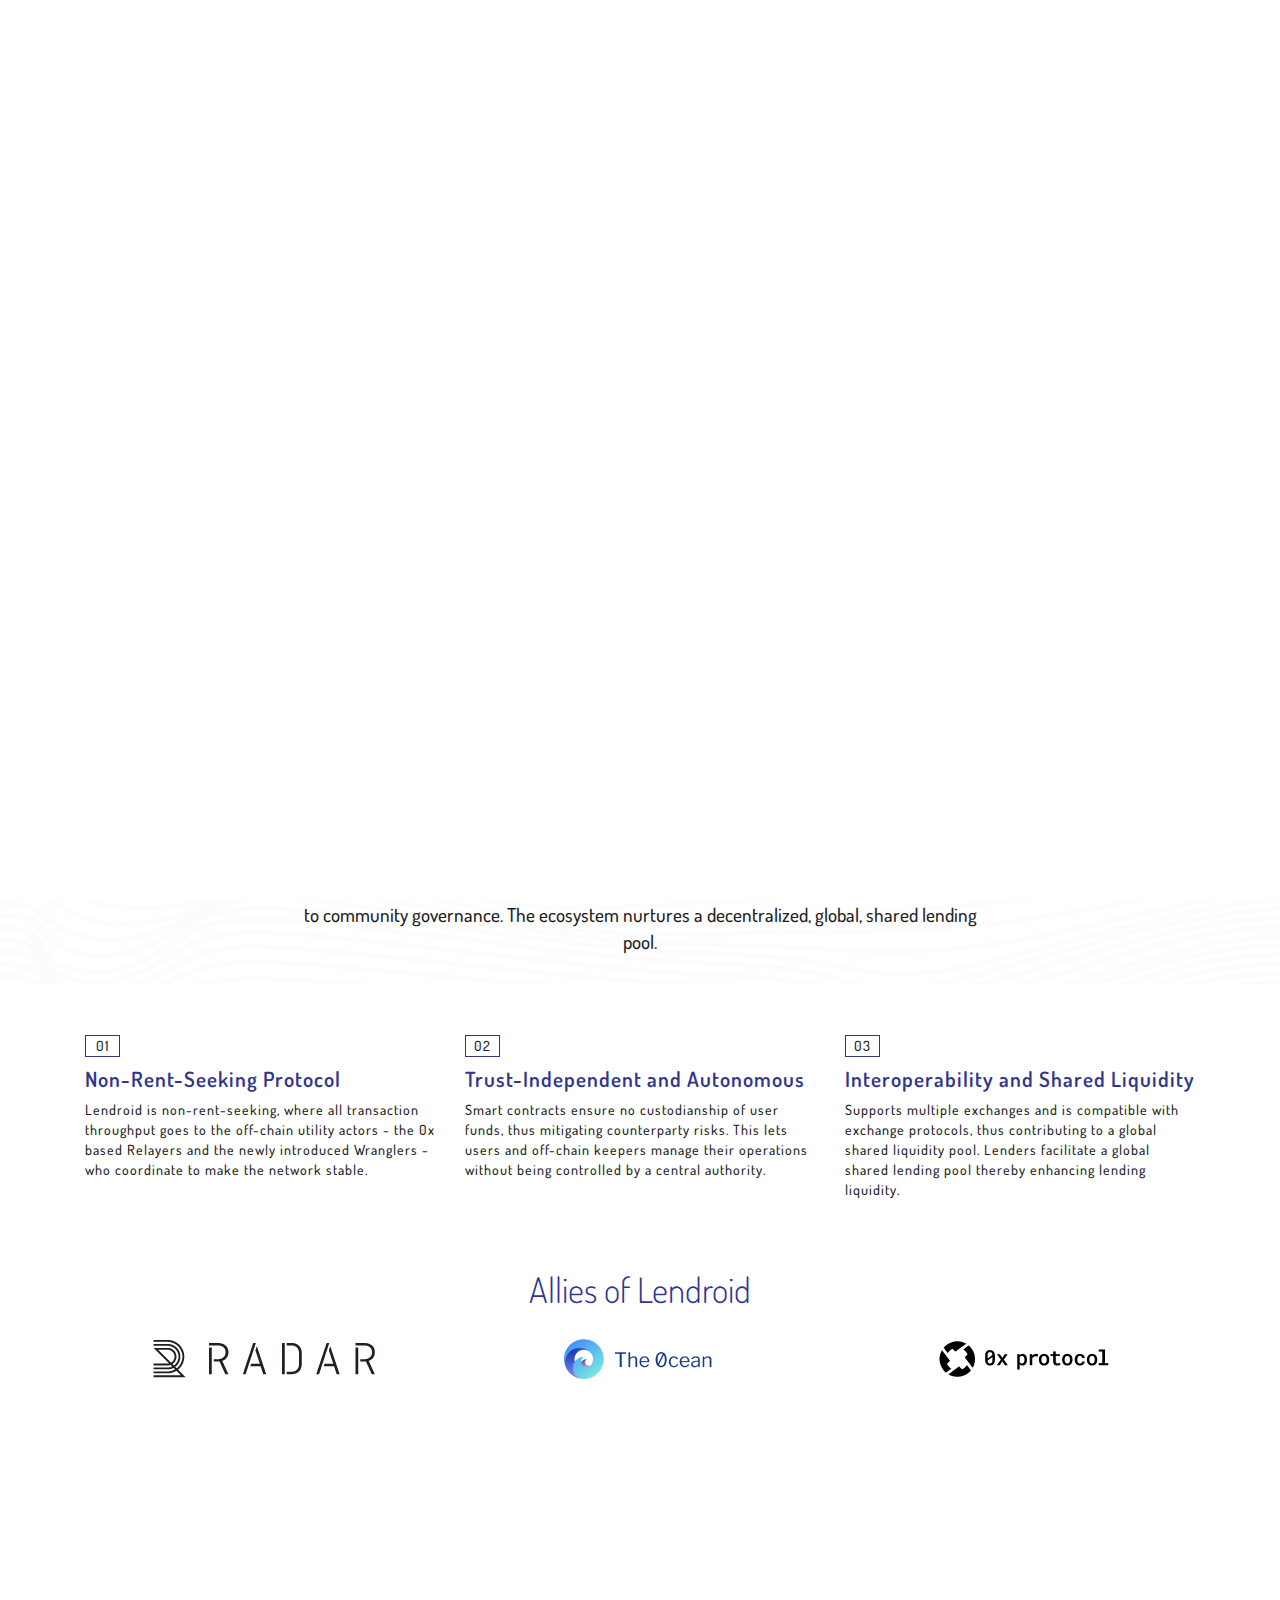
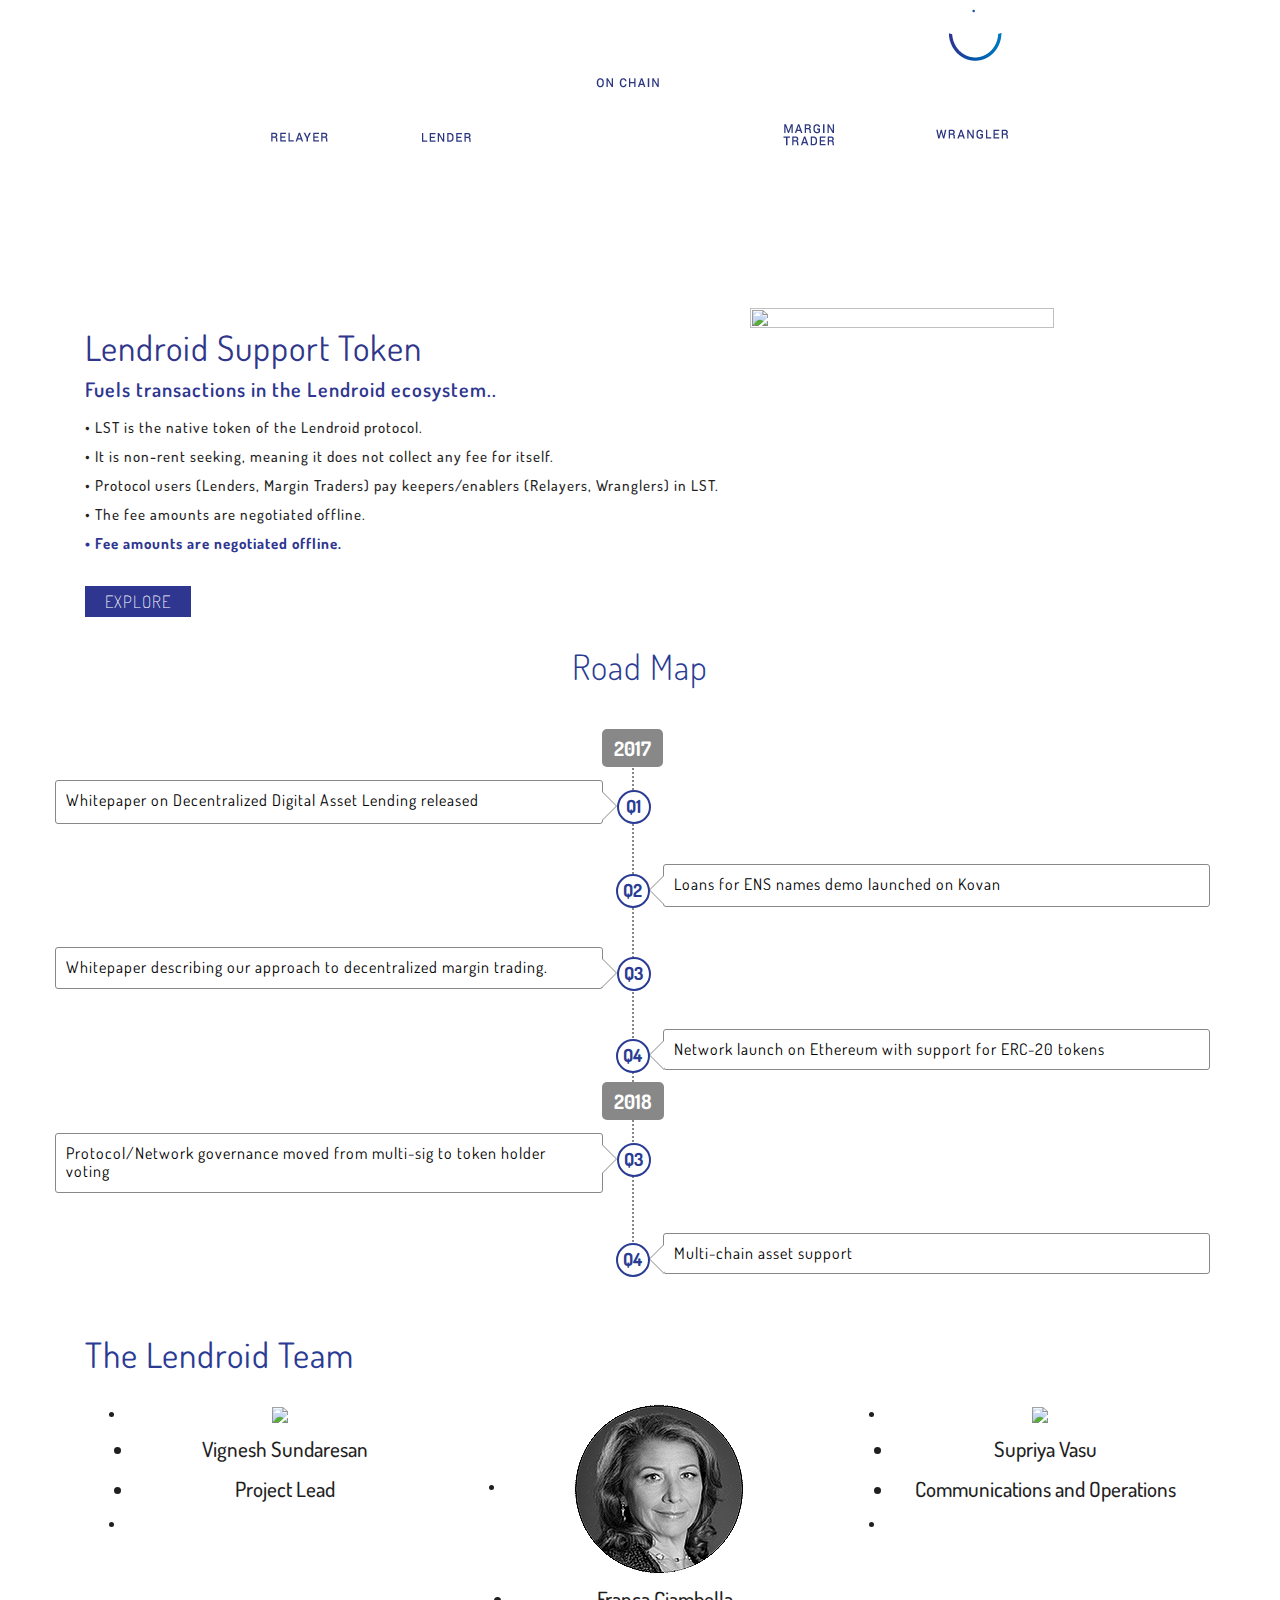
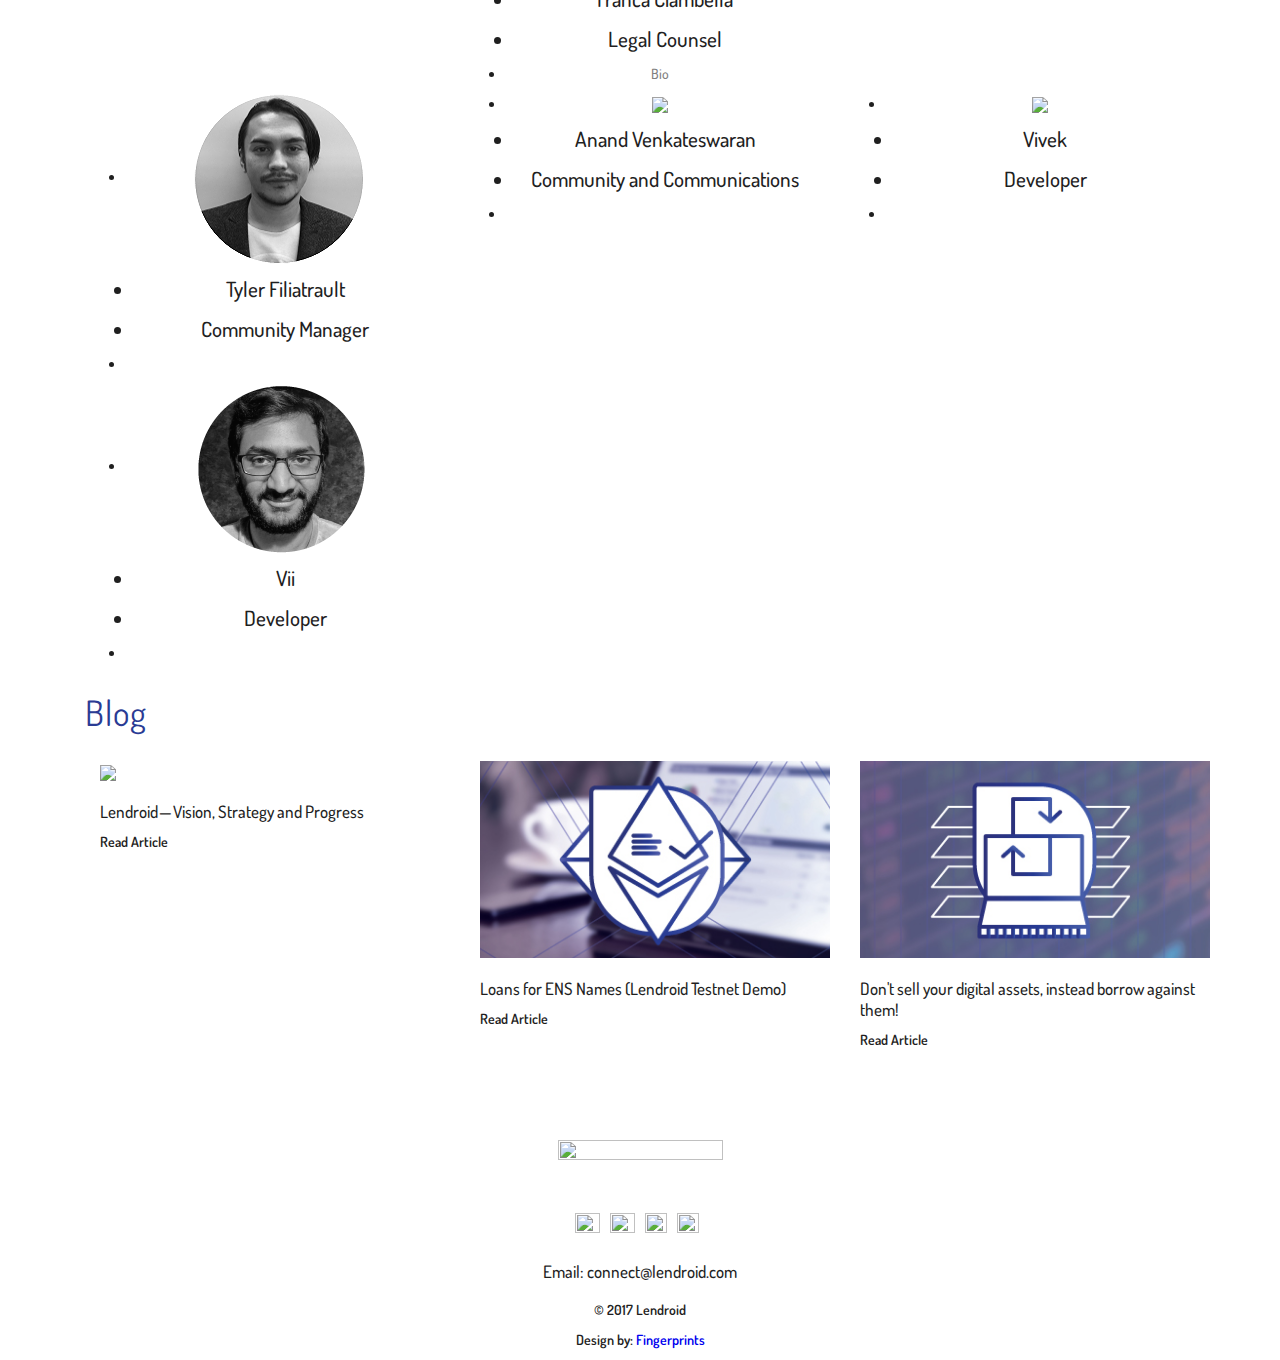
==== commit a1268281: "Media kit page" ====
--- a/templates/index.html
+++ b/templates/index.html
@@ -1,137 +1,131 @@
 <!DOCTYPE html>
 <html lang="en">
-	<head>
-		<!-- Global site tag (gtag.js) - Google Analytics -->
-  		<script async src="https://www.googletagmanager.com/gtag/js?id=UA-108365153-1"></script>
-  		<script>
-			window.dataLayer = window.dataLayer || [];
-			function gtag(){dataLayer.push(arguments);}
-			gtag('js', new Date());
-			gtag('config', 'UA-108365153-1');
-		</script>
-
-  		<meta charset="utf-8">
-  		<title>Lendroid | Decentralized Margin Trading</title>
-		<link rel="shortcut icon" href="/assets/images/favicon.png" type="image/x-icon">
-		<link rel="icon" href="/assets/images/favicon.png" type="image/x-icon">
-		<meta name="description" content="particles.js is a lightweight JavaScript library for creating particles.">
-		<meta name="author" content="Lendroid" />
-		<meta name="viewport" content="width=device-width, initial-scale=1.0, minimum-scale=1.0, maximum-scale=1.0, user-scalable=no">
-		<link rel="stylesheet" media="screen" href="/assets/css/style.css">
-		<link href="/assets/css/style_sheet.css" rel="stylesheet" type="text/css">
-		<link href="/assets/css/bootstrap.css" rel="stylesheet" type="text/css">
-		<link href="/assets/css/timeline.css" rel="stylesheet" type="text/css">
-		<link href="/assets/css/table.css" rel="stylesheet" type="text/css">
-		<link href="/assets/css/responsive.css" rel="stylesheet" type="text/css">
-		<link href="/assets/css/bootstrap-theme.css" rel="stylesheet" type="text/css">
-		<link href="//fonts.googleapis.com/css?family=Dosis:200,300,400,500,600,700" rel="stylesheet">
-		<script src="//code.jquery.com/jquery-1.11.3.min.js"></script>
-		<script src="/assets/js/bootstrap.js"></script>
-		<link href="//fonts.googleapis.com/css?family=Roboto:300,400,500,700" rel="stylesheet">
-		<link rel="stylesheet" href="/assets/css/styles.css" type="text/css" media="all" />
-		<script type="text/javascript" src="/assets/js/jquery.downCount.js"></script> 
-		<script type="text/javascript">
-			$(document).ready(function() { 
-				$('.countdown').downCount({
-					date: '11/25/2017 12:00:00',
-			offset: +1
+
+<head>
+	<meta charset="utf-8">
+	<title>Lendroid | Decentralized Margin Trading</title>
+	<link rel="shortcut icon" href="/assets/images/favicon.png" type="image/x-icon">
+	<link rel="icon" href="/assets/images/favicon.png" type="image/x-icon">
+	<meta name="description" content="particles.js is a lightweight JavaScript library for creating particles.">
+	<meta name="author" content="Vincent Garreau" />
+	<link rel="stylesheet" href="/assets/css/animations.css" type="text/css">
+	<meta name="viewport" content="width=device-width, initial-scale=1.0, minimum-scale=1.0, maximum-scale=1.0, user-scalable=no">
+	<link rel="stylesheet" media="screen" href="/assets/css/style.css">
+	<link href="/assets/css/style_sheet.css" rel="stylesheet" type="text/css">
+	<link href="/assets/css/bootstrap.css" rel="stylesheet" type="text/css">
+	<link href="/assets/css/timeline.css" rel="stylesheet" type="text/css">
+	<link href="/assets/css/table.css" rel="stylesheet" type="text/css">
+	<link href="/assets/css/responsive.css" rel="stylesheet" type="text/css">
+	<link href="/assets/css/bootstrap-theme.css" rel="stylesheet" type="text/css">
+	<link href="//fonts.googleapis.com/css?family=Dosis:200,300,400,500,600,700" rel="stylesheet">
+	<script src="//code.jquery.com/jquery-1.11.3.min.js"></script>
+	<script src="/assets/js/bootstrap.js"></script>
+	<link href="//fonts.googleapis.com/css?family=Roboto:300,400,500,700" rel="stylesheet">
+	<!--Jquery Countdown-->
+	<link rel="stylesheet" href="/assets/css/styles.css" type="text/css" media="all" />
+	<script type="text/javascript" src="/assets/js/jquery.downCount.js"></script>
+	<script type="text/javascript">
+		$(document).ready(function () {
+			$('.countdown').downCount({
+				date: '12/06/2017 12:00:00',
+				offset: +1
+			});
+		});
+	</script>
+	<!--Email Form-->
+	<script language="Javascript" type="text/javascript">
+		/* wording of your error and thank you messages */
+		var error_1 = "Please enter a valid email address";
+		var thankyou = "Thank you. We'll keep you interested.";
+		function trim(str) { str = str.replace(/^\s*$/, ''); return str; }
+		function $Npro(field) { var element = document.getElementById(field); return element; return false; }
+		function emailvalidation(field, errorMessage) {
+			var goodEmail = field.val().match(/[a-zA-Z0-9!#$%&'*+/=?^_`{|}~-]+(?:\.[a-zA-Z0-9!#$%&'*+/=?^_`{|}~-]+)*@(?:[a-zA-Z0-9](?:[a-zA-Z0-9-]*[a-zA-Z0-9])?\.)+[a-zA-Z0-9](?:[a-zA-Z0-9-]*[a-zA-Z0-9])?/);
+			apos = field.val().indexOf("@"); dotpos = field.val().lastIndexOf("."); lastpos = field.val().length - 1; tldLen = lastpos - dotpos; dmLen = dotpos - apos - 1; var badEmail = (tldLen < 2 || dmLen < 2 || apos < 1);
+			if (!goodEmail || badEmail) { $Npro("Error").innerHTML = errorMessage; $Npro("Error").style.display = "inline"; field.focus(); field.select(); return false; }
+			else { return true; }
+		}
+		function emptyvalidation(value, errorMessage) {
+			$Npro("Error").innerHTML = "";
+			with (value) {
+				if (trim(value) == null || trim(value) == "") {/*alert(errorMessage);*/$Npro("Error").innerHTML = errorMessage; $Npro("Error").style.display = "inline"; return false; }
+				else { return true; }			
+}//with
+		}//emptyvalidation
+
+		function signup(thisform) {
+			var $thisform = $(thisform),
+				$email = $thisform.find('input[name="EMAIL"]');
+			with ($thisform) {
+				if (emailvalidation($email, error_1) == false) { $email.focus(); return false; };
+			}
+			$("#myResponse").hide();	// Hide the buttom and the message
+			$("#loading").show();				// show the loading image.
+			params = $thisform.serialize();
+			$.ajax({
+				url: $thisform.attr('action'),
+				type: 'GET',
+				data: params,
+				dataType: "jsonp",
+				jsonp: "c",
+				contentType: "application/json; charset=utf-8",
+
+				success: function (data) {
+					$("#loading").hide();
+					if (data['result'] === "success") {
+						$('#myResponse').css({ display: 'inline', color: 'green' })
+						$email.val('');
+						$("#myResponse").html('Thank You!');
+					}
+					else {
+						$('#myResponse').css({ display: 'inline', color: 'red' })
+						$("#myResponse").html(data['msg']);
+					}
+				},
+				error: function (xhr, status, errorThrown) {
+					$("#loading").hide();
+					$("#myResponse").html(status); //Writes the "Thank you" message that comes from optIn.php and styles it.
+					$('#myResponse').css({ display: 'inline', color: 'red' })
+				}
+			});
+			return false;
+		};
+	</script>
+	<!--Email Form-->
+	<script src="https://use.fontawesome.com/cdbff681b2.js"></script>
+	<!--PRELOADER-->
+	<script>
+			jQuery(document).ready(function ($) {
+				// site preloader -- also uncomment the div in the header and the css style for #preloader
+				$(window).load(function () {
+					$('#preloader').fadeOut('slow', function () { $(this).remove(); });
 				});
 			});
-		</script> 
-		<!--Email Form-->
-		<script language="Javascript" type="text/javascript">
-			/* wording of your error and thank you messages */
-			var error_1="Please enter a valid email address";
-			var thankyou="Thank you. We'll keep you interested.";
-			function trim(str){str = str.replace(/^\s*$/, '');return str;}
-			function $Npro(field){var element =  document.getElementById(field);return element;return false;}
-			function emailvalidation(field, errorMessage) {
-				var goodEmail = field.val().match(/[a-zA-Z0-9!#$%&'*+/=?^_`{|}~-]+(?:\.[a-zA-Z0-9!#$%&'*+/=?^_`{|}~-]+)*@(?:[a-zA-Z0-9](?:[a-zA-Z0-9-]*[a-zA-Z0-9])?\.)+[a-zA-Z0-9](?:[a-zA-Z0-9-]*[a-zA-Z0-9])?/); 
-				apos=field.val().indexOf("@");dotpos=field.val().lastIndexOf(".");lastpos=field.val().length-1;tldLen = lastpos-dotpos;dmLen=dotpos-apos-1;var badEmail= (tldLen<2 || dmLen<2 || apos<1);
-				if (!goodEmail || badEmail) {$Npro("Error").innerHTML=errorMessage;$Npro("Error").style.display="inline";field.focus();field.select();return false;}
-				else {return true;}
-			}
-			function emptyvalidation(value, errorMessage) {
-				$Npro("Error").innerHTML="";
-				with (value) {
-				if (trim(value)==null || trim(value)=="") {/*alert(errorMessage);*/$Npro("Error").innerHTML=errorMessage;$Npro("Error").style.display="inline";return false;}
-				else {return true;}}//with
-			}//emptyvalidation
-			function signup(thisform) {
-				var $thisform = $(thisform),
-					$email = $thisform.find('input[name="EMAIL"]');
-				with ($thisform) {
-					if (emailvalidation($email,error_1)==false) {$email.focus(); return false;};
-				}
-				$("#myResponse").hide();	// Hide the buttom and the message
-				$("#loading").show();				// show the loading image.
-				params=$thisform.serialize();
-				$.ajax({
-					url: $thisform.attr('action'),
-					type: 'GET',
-					data: params,
-					dataType: "jsonp",
-					jsonp: "c",
-					contentType: "application/json; charset=utf-8",
-						
-					success: function(data){
-						$("#loading").hide();
-						if (data['result'] === "success") {
-							$('#myResponse').css({display:'inline',color:'green'})
-							$email.val('');
-							$("#myResponse").html('Thank You!');
-						}
-						else {
-							$('#myResponse').css({display:'inline',color:'red'})
-							$("#myResponse").html(data['msg']);
-						}
-					},
-					error: function(xhr, status, errorThrown) {
-						$("#loading").hide();
-						$("#myResponse").html(status); //Writes the "Thank you" message that comes from optIn.php and styles it.
-						$('#myResponse').css({display:'inline',color:'red'})
-					}
-				});
-			return false;
-			};
-		</script>
-		<!--Email Form-->
-
-		<script src="https://use.fontawesome.com/cdbff681b2.js"></script>
-		<!--PRELOADER-->
-		<script>
-			jQuery(document).ready(function($) {  
-				// site preloader -- also uncomment the div in the header and the css style for #preloader
-				$(window).load(function() {
-					$('#preloader').fadeOut('slow',function(){$(this).remove();});
-				});
-			});
-		</script>
-		<!--PRELOADER-->
-		<!--Scroll to element-->
-		<script>
-			$('.click').click(function(e){
+	</script>
+	<!--PRELOADER-->
+	<!--Scroll to element-->
+	<script>
+			$('.click').click(function (e) {
 				// prevent default action
 				e.preventDefault();
-				
 				// get id of target div (placed in href attribute of anchor element)
 				// and pass it to the scrollToElement function
-					// also, use 2000 as an argument for the scroll speed (2 seconds, 2000 milliseconds)
-				scrollToElement( $(this).attr('href'), 2000 );
+				// also, use 2000 as an argument for the scroll speed (2 seconds, 2000 milliseconds)
+				scrollToElement($(this).attr('href'), 2000);
 			});
-			var scrollToElement = function(el, ms){
+			var scrollToElement = function (el, ms) {
 				var speed = (ms) ? ms : 600;
 				$('html,body').animate({
 					scrollTop: $(el).offset().top
 				}, speed);
 			}
-		</script>
-		<!--Scroll to element-->
-		<!--Scroll to top-->
-		<script>
-			$(document).ready(function(){
+	</script>
+	<!--Scroll to element-->
+	<!--Scroll to top-->
+	<script>
+			$(document).ready(function () {
 				//Check to see if the window is top if not then display button
-				$(window).scroll(function(){
+				$(window).scroll(function () {
 					if ($(this).scrollTop() > 100) {
 						$('.scrollToTop').fadeIn();
 					} else {
@@ -139,514 +133,666 @@
 					}
 				});
 				//Click event to scroll to top
-				$('.scrollToTop').click(function(){
-					$('html, body').animate({scrollTop : 0},800);
+				$('.scrollToTop').click(function () {
+					$('html, body').animate({ scrollTop: 0 }, 800);
 					return false;
 				});
 			});
-		</script>
-		<!--Scroll to top-->
-		<script type="text/javascript">//<![CDATA[
-			$(window).load(function() {
-				$('.click').click(function(e) {
+	</script>
+	<!--Scroll to top-->
+	<script type="text/javascript">//<![CDATA[
+			$(window).load(function () {
+				$('.click').click(function (e) {
 					// prevent default action
-					e.preventDefault();	
+					e.preventDefault();
+
 					// get id of target div (placed in href attribute of anchor element)
 					// and pass it to the scrollToElement function
-						// also, use 2000 as an argument for the scroll speed (2 seconds, 2000 milliseconds)
-					scrollToElement( $(this).attr('href'), 2000 );
+					// also, use 2000 as an argument for the scroll speed (2 seconds, 2000 milliseconds)
+					scrollToElement($(this).attr('href'), 2000);
 				});
-				var scrollToElement = function(el, ms){
+				var scrollToElement = function (el, ms) {
 					var speed = (ms) ? ms : 600;
 					$('html,body').animate({
 						scrollTop: $(el).offset().top
 					}, speed);
 				}
 			});//]]> 
-		</script>
-		<script>
-			$(document).ready(function() {
+	</script>
+	<script>
+			$(document).ready(function () {
 				$("body").css("display", "none");
 				$("body").fadeIn(1000);
-				$("a.transition").click(function(event) {
+				$("a.transition").click(function (event) {
 					event.preventDefault();
 					linkLocation = this.href;
-					$("body").fadeOut(1000, redirectPage);		
+					$("body").fadeOut(1000, redirectPage);
 				});
 				function redirectPage() {
 					window.location = linkLocation;
 				}
 			});
-		</script>
-  		<link href="/assets/css/animsition.css" rel="stylesheet">
-		<style media="screen">
-			.bg-init,
-			.animsition-overlay-slide {
+	</script>
+	<link href="/assets/css/animsition.css" rel="stylesheet">
+	<style media="screen">
+		.bg-init,
+		.animsition-overlay-slide {
 			background-color: #81D4FA;
-			}
-		</style>
-	</head>
-	<body>
-		<div id="preloader"></div>
-		<!-- particles.js container -->
-		<div class="main_container">
-			<div id="particles-js" style="position:absolute;z-index:-1;top: 0px;"></div>
-			<div class="container">
-				<div class="col-lg-3 col-md-3 col-sm-3 col-xs-12 logo">
-					<a href="/"><img src="/assets/images/logo.svg" width="147" height="111" class="img-responsive"></a>
+		}
+	</style>
+</head>
+
+<body>
+	<div id="preloader"></div>
+	<!-- particles.js container -->
+	<div class="main_container">
+		<div id="particles-js" style="position:absolute;z-index:-1;top:0px;"></div>
+		<div class="container">
+			<div class="col-lg-3 col-md-3 col-sm-12 col-xs-12 logo">
+				<a href="/">
+					<img src="/assets/images/logo.svg" width="147" height="111" class="img-responsive">
+				</a>
+			</div>
+			<div class="hidden-lg hidden-md col-sm-12 col-xs-12">
+				<div class="dropdown">
+					<button class="btn btn-danger dropdown-toggle btn-lg" type="button" id="dropdownMenu1" data-toggle="dropdown" aria-haspopup="true"
+					 aria-expanded="true">
+						Menu
+						<span class="caret"></span>
+					</button>
+					<ul class="dropdown-menu" aria-labelledby="dropdownMenu1">
+						<li>
+							<a href="/" target="_blank" title="">Home</a>
+						</li>
+						<li role="separator" class="divider"></li>
+						<li>
+							<a href="https://lendroid.com/assets/whitepaper-margin-trading.pdf" target="_blank" title="Whitepaper">Whitepaper</a>
+						</li>
+						<li role="separator" class="divider"></li>
+						<li>
+							<a href="#tok" class="click">Token</a>
+						</li>
+						<li role="separator" class="divider"></li>
+						<li>
+							<a href="#el1" class="click">Team</a>
+						</li>
+						<li role="separator" class="divider"></li>
+						<li>
+							<a href="/faq">FAQ</a>
+						</li>
+						<li role="separator" class="divider"></li>
+						<li>
+							<a href="/media-kit">MEDIA KIT</a>
+						</li>
+					</ul>
 				</div>
-				<div class="col-lg-6 col-md-6 col-sm-9 col-xs-12 menu col-lg-offset-3 col-md-offset-3">
-					<ul>
-						<li><a href="https://lendroid.com/assets/whitepaper-margin-trading.pdf" target="_blank" title="Whitepaper">Whitepaper</a></li>     
-						<li><a href="#tok" class="click">Token</a></li>     
-						<li><a href="#el1" class="click">Team</a></li>  
-						<li><a href="/faq">FAQ</a></li>
-						<a href="https://blog.lendroid.com" target="_blank" class="hidden-xs">
-							<li><img src="/assets/images/01-01.svg" width="25" height="22" class="img-responsive"></li>     
-						</a>
-						<a href="https://twitter.com/lendroidproject" target="_blank" class="hidden-xs">
-							<li><img src="/assets/images/01-03.svg" width="25" height="22" class="img-responsive"></li> 
-						</a>  
-						<a href="https://t.me/lendroidproject" target="_blank" class="hidden-xs">
-							<li><img src="/assets/images/01-05.svg" width="22" height="19" class="img-responsive"></li>
-						</a>
-						<a href="https://riot.im/app/#/room/#lendroid:matrix.org" target="_blank" class="hidden-xs">
-							<li><img src="/assets/images/01-07.svg" width="22" height="19" class="img-responsive"></li>
-						</a>
-					</ul>	
-				</div>
-			</div>
-			<div class="hidden-lg hidden-md hidden-sm col-xs-12 connect_icons">
+			</div>
+			<div class="col-lg-7 col-md-7 hidden-sm hidden-xs menu col-lg-offset-2 col-md-offset-2">
 				<ul>
-					<a href="https://blog.lendroid.com" target="_blank"><li><img src="/assets/images/01-01.svg" width="25" height="22" class="img-responsive"></li>     </a>
-					<a href="https://twitter.com/lendroidproject" target="_blank"><li><img src="/assets/images/01-03.svg" width="25" height="22" class="img-responsive"></li> </a>  
-					<a href="https://t.me/lendroidproject" target="_blank"><li><img src="/assets/images/01-05.svg" width="22" height="19" class="img-responsive"></li> </a>
-					<a href="https://riot.im/app/#/room/#lendroid:matrix.org" target="_blank"><li><img src="/assets/images/01-07.svg" width="22" height="19" class="img-responsive"></li> </a>
+					<li>
+						<a href="https://lendroid.com/assets/whitepaper-margin-trading.pdf" target="_blank" title="Whitepaper">Whitepaper</a>
+					</li>
+					<li>
+						<a href="#tok" class="click">Token</a>
+					</li>
+					<li>
+						<a href="#el1" class="click">Team</a>
+					</li>
+					<li>
+						<a href="/faq">FAQ</a>
+					</li>
+					<li>
+						<a href="/media-kit">MEDIA KIT</a>
+					</li>
+					<a href="https://blog.lendroid.com" class="hidden-xs">
+						<li>
+							<img src="/assets/images/01-01.svg" width="25" height="22" class="img-responsive">
+						</li>
+					</a>
+					<a href="https://www.reddit.com/user/vigsun" target="_blank" class="hidden-xs">
+						<li>
+							<img src="/assets/images/01-02.svg" width="25" height="22" class="img-responsive">
+						</li>
+					</a>
+					<a href="https://twitter.com/lendroidproject" target="_blank" class="hidden-xs">
+						<li>
+							<img src="/assets/images/01-03.svg" width="25" height="22" class="img-responsive">
+						</li>
+					</a>
+					<a href="https://t.me/lendroidproject" target="_blank" class="hidden-xs">
+						<li>
+							<img src="/assets/images/01-05.svg" width="22" height="19" class="img-responsive">
+						</li>
+					</a>
+					<a href="https://riot.im/app/#/room/#lendroid:matrix.org" target="_blank" class="hidden-xs">
+						<li>
+							<img src="/assets/images/01-07.svg" width="22" height="19" class="img-responsive">
+						</li>
+					</a>
 				</ul>
 			</div>
-			<div class="container">
-				<div class="col-lg-12 col-md-12 col-sm-12 col-xs-12 main_heading ">
-					<h2>Wholly Decentralized Margin Trading </h2>
-					<p>A Non-Rent-Seeking Open Protocol for Decentralized Lending that Enables Margin Trading and Short Selling of ERC20 Tokens</p>
-					<br>
-
-					<div class="col-lg-12 col-md-12 col-sm-12 col-xs-12 main_button">
-						<div class="email_formy">
-							<form onsubmit="return signup(this);return false;" name="subform" id="subform" action="//lendroid.us15.list-manage.com/subscribe/post-json?u=be18303ae178fe4d4a49fa791&id=ea7e4faa19" method="get">
-								<div style="margin-top:20px">
-									<div class="form-row">
-										<div class="col-lg-7 col-md-7 col-sm-8 col-xs-12">
-											<input id="email" value="" class="form-control form-control_custom"
-												type="email" name="EMAIL" data-type="req" placeholder="Please Enter Your Email"
-												>
-										</div>
-										<div class="col-lg-2 col-md-2 col-sm-2 col-xs-12">
-											<input type="submit" id="submit" name="submit" value="SUBSCRIBE" class="blue_button"
-												>
-										</div>
+		</div>
+		<div class="hidden-lg hidden-md col-sm-12 col-xs-8 connect_icons">
+			<ul>
+				<a href="#">
+					<li>
+						<img src="/assets/images/01-01.svg" width="25" height="22" class="img-responsive">
+					</li>
+				</a>
+				<a href="https://www.reddit.com/user/vigsun" target="_blank">
+					<li>
+						<img src="/assets/images/01-02.svg" width="25" height="22" class="img-responsive">
+					</li>
+				</a>
+				<a href="https://twitter.com/lendroidproject" target="_blank">
+					<li>
+						<img src="/assets/images/01-03.svg" width="25" height="22" class="img-responsive">
+					</li>
+				</a>
+				<a href="https://t.me/lendroidproject" target="_blank">
+					<li>
+						<img src="/assets/images/01-05.svg" width="22" height="19" class="img-responsive">
+					</li>
+				</a>
+				<a href="https://riot.im/app/#/room/#lendroid:matrix.org" target="_blank">
+					<li>
+						<img src="/assets/images/01-07.svg" width="22" height="19" class="img-responsive">
+					</li>
+				</a>
+			</ul>
+		</div>
+		<div class="container">
+			<div class="col-lg-12 col-md-12 col-sm-12 col-xs-12 main_heading ">
+				<h2>Trading Reimagined </h2>
+				<p>A Non-Rent-Seeking Open Protocol for Decentralized Lending that Enables Margin Trading and Short Selling of ERC20 Tokens</p>
+				<br>
+				<div class="col-lg-12 col-md-12 col-sm-12 col-xs-12 main_button">
+					<div class="email_formy">
+						<form onsubmit="return signup(this);return false;" name="subform" id="subform" action="//lendroid.us15.list-manage.com/subscribe/post-json?u=be18303ae178fe4d4a49fa791&id=ea7e4faa19"
+						 method="get">
+							<div style="margin-top:20px">
+								<div class="form-row">
+									<div class="col-lg-7 col-md-7 col-sm-8 col-xs-12">
+										<input id="email" value="" class="form-control form-control_custom" type="email" name="EMAIL" data-type="req" placeholder="Please Enter Your Email">
 									</div>
-									<br><br>
-									<div style="clear:both;width:100%;"><span id="Error" style="color:red;display:none;font-size: 16px;"></span></div>
-									<div id="myResponse" style="width:100%;display:none;font-size: 19px;font-weight: 500;"></div>
-									<div id="loading" style="display:none;"><img src="/assets/images/wait.gif" alt=""></div>
+									<div class="col-lg-2 col-md-2 col-sm-2 col-xs-12">
+										<input type="submit" id="submit" name="submit" value="SUBSCRIBE" class="blue_button">
+									</div>
 								</div>
-							</form>
-						</div>
+								<br>
+								<br>
+								<div style="clear:both;width:100%;">
+									<span id="Error" style="color:red;display:none;font-size: 16px;"></span>
+								</div>
+								<div id="myResponse" style="width:100%;display:none;font-size: 19px;font-weight: 500;"></div>
+								<div id="loading" style="display:none;">
+									<img src="/assets/images/wait.gif" alt="">
+								</div>
+							</div>
+						</form>
 					</div>
 				</div>
 			</div>
 		</div>
+	</div>
+	<div class="container">
+		<div class="col-lg-12 col-md-12 col-sm-12 col-xs-12 token_launch_heading">
+			<h3>Token Launch Registration in</h3>
+			<ul class="countdown">
+				<li>
+					<span class="days" style="color:#fff;">00</span>
+					<p class="days_ref">days</p>
+				</li>
+				<li>
+					<span class="hours" style="background: #fff;">00</span>
+					<p class="hours_ref">hours</p>
+				</li>
+				<li>
+					<span class="minutes" style="background: #fff;">00</span>
+					<p class="minutes_ref">minutes</p>
+				</li>
+				<li>
+					<span class="seconds last" style="background: #fff;">00</span>
+					<p class="seconds_ref">seconds</p>
+				</li>
+			</ul>
+		</div>
+	</div>
+	<div style="clear:both;"></div>
+	<div style="clear:both;"></div>
+	<!--main container end-->
+	<div class="main-container2">
 		<div class="container">
-			<div class="col-lg-12 col-md-12 col-sm-12 col-xs-12 token_launch_heading">
-				<h3>Token Launch Registration in</h3>
-				<ul class="countdown">
-					<li>
-						<span class="days" style="color:#fff;">00</span>
-						<p class="days_ref">days</p>
-					</li>
-					<li>
-						<span class="hours" style="background: #fff;">00</span>
-						<p class="hours_ref">hours</p>
-					</li>
-					<li>
-						<span class="minutes" style="background: #fff;">00</span>
-						<p class="minutes_ref">minutes</p>
-					</li>
-					<li>
-						<span class="seconds last" style="background: #fff;">00</span>
-						<p class="seconds_ref">seconds</p>
-					</li>
-				</ul>
-			</div>
+			<div class="col-lg-12 col-md-12 col-sm-12 col-xs-12">
+				<div class="col-lg-8 col-md-8 col-sm-12 col-xs-12 col-lg-offset-2 col-md-offset-2 offer_text">
+					<h3>What Lendroid Offers</h3>
+					<p>Lendroid seeks to overcome on-chain limitations of latency and impractical gas cost by creating a symbiotic off-chain
+						infrastructure supported by incentivized participants. The native token keeps the network operational, fuels the utility
+						layer of the protocol and offers security to community governance. The ecosystem nurtures a decentralized, global,
+						shared lending pool.</p>
+				</div>
+			</div>
+		</div>
+	</div>
+	<div class="container-fluid" style="background:#fff;">
+		<div class="container">
+			<div class="col-lg-4 col-md-4 col-sm-4 col-xs-12 offer_text_points">
+				<p class="square_box">01</p>
+				<h4>Non-Rent-Seeking Protocol </h4>
+				<p>Lendroid is non-rent-seeking, where all transaction throughput goes to the off-chain utility actors - the 0x based Relayers
+					and the newly introduced Wranglers - who coordinate to make the network stable. </p>
+			</div>
+			<div class="col-lg-4 col-md-4 col-sm-4 col-xs-12 offer_text_points">
+				<p class="square_box">02</p>
+				<h4>Trust-Independent and Autonomous </h4>
+				<p>Smart contracts ensure no custodianship of user funds, thus mitigating counterparty risks. This lets users and off-chain
+					keepers manage their operations without being controlled by a central authority. </p>
+			</div>
+			<div class="col-lg-4 col-md-4 col-sm-4 col-xs-12 offer_text_points">
+				<p class="square_box">03</p>
+				<h4>Interoperability and Shared Liquidity</h4>
+				<p>Supports multiple exchanges and is compatible with exchange protocols, thus contributing to a global shared liquidity
+					pool. Lenders facilitate a global shared lending pool thereby enhancing lending liquidity. </p>
+			</div>
+
+		</div>
+	</div>
+	<br>
+	<br>
+	<div class="container-fluid blog_bg">
+		<div class="container">
+			<div class="col-lg-8 col-md-8 col-sm-12 col-xs-12 col-lg-offset-2 col-md-offset-2 offer_text">
+				<h3>Allies of Lendroid</h3>
+			</div>
+			<div class="col-lg-4 col-md-4 col-sm-4 col-xs-12" style="text-align: center; margin-bottom:20px; margin-top: 20px;">
+				<img src="/assets/images/allies_01.png" class="img-responsive" alt="" />
+			</div>
+			<div class="col-lg-4 col-md-4 col-sm-4 col-xs-12" style="text-align: center; margin-bottom:20px; margin-top: 20px;">
+				<img src="/assets/images/allies_02.png" class="img-responsive" alt="" />
+			</div>
+			<div class="col-lg-4 col-md-4 col-sm-4 col-xs-12" style="text-align: center; margin-bottom:20px; margin-top: 20px;">
+				<img src="/assets/images/allies_03.png" class="img-responsive" alt="" />
+			</div>
+		</div>
+	</div>
+	<br>
+	<br>
+	<div class="main-container3">
+		<div class="container">
+			<div class="col-lg-12 col-md-12 col-sm-12 col-xs-12 diagram_heading">
+				<h3>Lendroid Overview</h3>
+			</div>
+			<img src="/assets/images/diagram_desktop.png" class="img-responsive hidden-xs" style="margin:0 auto;">
+			<img src="/assets/images/Lendroid_Margin_trading_diagram_mobile-view.png" class="img-responsive hidden-lg hidden-md hidden-sm col-xs-12"
+			 style="margin:0 auto;">
+		</div>
+		<br>
+		<br>
+	</div>
+	<div class="main-container4">
+		<div class="container" id="tok">
+			<div class="hidden-lg hidden-md col-sm-12 col-xs-12 lst_icon">
+				<img src="/assets/images/LST.svg" width="400" height="235" class="img-responsive">
+			</div>
+			<div class="col-lg-7 col-md-7 col-sm-12 col-xs-12 token_text">
+				<h3>Lendroid Support Token </h3>
+				<h5>Fuels transactions in the Lendroid ecosystem..</h5>
+				<p>
+					• LST is the native token of the Lendroid protocol.
+					<br> • It is non-rent seeking, meaning it does not collect any fee for itself.
+					<br> • Protocol users (Lenders, Margin Traders) pay keepers/enablers (Relayers, Wranglers) in LST.
+					<br> • The fee amounts are negotiated offline.
+					<br>
+					<span style="color:#2e368f; font-weight:bold;">• Fee amounts are negotiated offline.</span>
+					<br>
+					<br>
+					<a href="/lendroid-support-token" class="blue_button" style="margin-left:0px;">EXPLORE</a>
+				</p>
+			</div>
+			<div class="col-lg-5 col-md-5 hidden-sm hidden-xs lst_icon">
+				<img src="/assets/images/LST.svg" width="304" height="253" class="img-responsive">
+			</div>
+		</div>
+	</div>
+	<div class="container ">
+		<!-- <div class="dotted_border hidden-xs"><img src="/assets/images/border-dot.png" class="img-responsive" alt=""/></div>
+			<div class="dotted_border hidden-lg hidden-md hidden-sm col-xs-12"><img src="/assets/images/mobile_border-dot.png" class="img-responsive" alt=""/></div>-->
+		<div class="col-lg-12 col-md-12 col-sm-12 col-xs-12 road_map">
+			<h3>Road Map</h3>
 		</div>
 		<div style="clear:both;"></div>
-		<div style="clear:both;"></div>
-		<!--main container end-->
-		<div class="main-container2">
-			<div class="container">
-				<div class="col-lg-8 col-md-8 col-sm-12 col-xs-12 col-lg-offset-2 col-md-offset-2 offer_text">
-					<h3>What Lendroid Offers</h3>	
-					<p>Lendroid seeks to overcome on-chain limitations of latency and impractical gas cost by creating a symbiotic off-chain infrastructure supported by incentivized participants. The native token keeps the network operational, fuels the utility layer of the protocol and offers security to community governance. The ecosystem nurtures a decentralized, global, shared lending pool.</p>
-				</div>
-			</div>
-		</div>
-		<div class="container-fluid" style="background:#fff;">
-			<div class="container">
-				<div class="col-lg-4 col-md-4 col-sm-4 col-xs-12 offer_text_points">
-					<p class="square_box">01</p>
-					<h4>Non-Rent-Seeking Protocol </h4>
-					<p>Lendroid is non-rent-seeking, where all transaction throughput goes to the off-chain utility actors - the 0x based Relayers and the newly introduced Wranglers - who coordinate to make the network stable. </p>
-				</div>
-				<div class="col-lg-4 col-md-4 col-sm-4 col-xs-12 offer_text_points">
-					<p class="square_box">02</p>
-					<h4>Trust-Independent and Autonomous </h4>
-					<p>Smart contracts ensure no custodianship of user funds, thus mitigating counterparty risks. This lets users and off-chain keepers manage their operations without being controlled by a central authority. </p>
-				</div>
-				<div class="col-lg-4 col-md-4 col-sm-4 col-xs-12 offer_text_points">
-					<p class="square_box">03</p>
-					<h4>Interoperability and Shared Liquidity</h4>
-					<p>Supports multiple exchanges and is compatible with exchange protocols, thus contributing to a global shared liquidity pool. Lenders facilitate a global shared lending pool thereby enhancing lending liquidity. </p>
-				</div>
-			</div>
-		</div>
-		<br>
-		<br>
-		<div class="container-fluid blog_bg">
-			<div class="container">
-				<div class="col-lg-12 col-md-12 col-sm-12 col-xs-12 ally_heading">
-					<h3>Allies of Lendroid</h3>
-					<br>
-				</div>
-				<div class="index-content">
-					<div class="container">
-						<div class="col-lg-12 col-md-12 col-sm-12 col-xs-12 ally">
-							<ul>
-								<li class="col-lg-3 col-md-3 col-sm-6 col-xs-12">
-									<a href="https://0xproject.com" target="_blank">
-										<img src="/assets/images/allies/0xLogoBlk.png" class="img-responsive">
-									</a>
-								</li>
-								<li class="col-lg-3 col-md-3 col-sm-6 col-xs-12">
-									<a href="https://the0cean.com" target="_blank">
-										<img src="/assets/images/allies/Ocean-Logotype@192px.png" class="img-responsive">
-									</a>
-								</li>
-								<li class="col-lg-3 col-md-3 col-sm-6 col-xs-12">
-									<a href="https://radarrelay.com" target="_blank">
-										<img src="/assets/images/allies/radar_logo.png" class="img-responsive">
-									</a>
-								</li>
-							</ul>
+		<br>
+		<br>
+		<div class="row">
+			<div class="animatedParent animateOnce" data-appear-top-offset="-100" data-sequence="200">
+				<div class="timeline timeline-line-dotted">
+					<span class="timeline-label">
+						<span class="label label-primary">2017</span>
+					</span>
+					<div class="timeline-item animated fadeIn" data-id="1">
+						<div class="timeline-point timeline-point-success">
+							Q1
+						</div>
+						<div class="timeline-event animated fadeInLeftShort" data-id="2">
+							<div class="timeline-heading">
+								<h4>
+									<a href="/assets/images/The Lendroid Whitepaper.pdf" target="_blank">Whitepaper on Decentralized Digital Asset Lending released</a>
+								</h4>
+							</div>
+							<div class="timeline-footer">
+								<p class="text-right"></p>
+							</div>
+						</div>
+					</div>
+					<span class="timeline-label">
+						<span class="label label-primary"></span>
+					</span>
+					<div class="timeline-item">
+						<div class="timeline-point timeline-point-success animated fadeIn" data-id="3">
+							Q2
+						</div>
+						<div class="timeline-event animated fadeInRightShort" data-id="4">
+							<div class="timeline-heading">
+								<h4>Loans for ENS names demo launched on Kovan</h4>
+							</div>
+							<div class="timeline-body">
+								<p></p>
+							</div>
+						</div>
+					</div>
+					<span class="timeline-label">
+						<span class="label label-primary"></span>
+					</span>
+					<div class="timeline-item">
+						<div class="timeline-point timeline-point-success animated fadeIn" data-id="5">
+							Q3
+						</div>
+						<div class="timeline-event animated fadeInLeftShort" data-id="6">
+							<div class="timeline-heading">
+								<h4>Whitepaper describing our approach to decentralized margin trading.</h4>
+							</div>
+						</div>
+					</div>
+					<span class="timeline-label">
+						<span class="label label-primary"></span>
+					</span>
+					<div class="timeline-item">
+						<div class="timeline-point timeline-point-success animated fadeIn" data-id="7">
+							Q4
+						</div>
+						<div class="timeline-event animated fadeInRightShort" data-id="8">
+							<div class="timeline-heading">
+								<h4>Network launch on Ethereum with support for ERC-20 tokens </h4>
+							</div>
+						</div>
+					</div>
+					<span class="timeline-label animated fadeIn" data-id="9">
+						<span class="label label-primary">2018</span>
+					</span>
+					<div class="timeline-item">
+						<div class="timeline-point timeline-point-success animated fadeIn" data-id="10">
+							Q3
+						</div>
+						<div class="timeline-event animated fadeInLeftShort" data-id="11">
+							<div class="timeline-heading">
+								<h4>Protocol/Network governance moved from multi-sig to token holder voting </h4>
+							</div>
+						</div>
+					</div>
+					<span class="timeline-label">
+						<span class="label label-primary"></span>
+					</span>
+					<div class="timeline-item">
+						<div class="timeline-point timeline-point-success animated fadeIn" data-id="12">
+							Q4
+						</div>
+						<div class="timeline-event animated fadeInRightShort" data-id="13">
+							<div class="timeline-heading">
+								<h4>Multi-chain asset support</h4>
+							</div>
 						</div>
 					</div>
 				</div>
 			</div>
 		</div>
-
-		<div class="main-container3">
-			<div class="container">
-				<div class="col-lg-12 col-md-12 col-sm-12 col-xs-12 diagram_heading">
-					<h3>Lendroid Overview</h3>
+		<br>
+		<br>
+		<!--<div class="dotted_border hidden-xs"><img src="/assets/images/border-dot.png" class="img-responsive" alt=""/></div>
+			<div class="dotted_border hidden-lg hidden-md hidden-sm col-xs-12"><img src="/assets/images/mobile_border-dot.png" class="img-responsive" alt=""/></div>-->
+	</div>
+	<div class="container">
+		<div class="col-lg-12 col-md-12 col-sm-12 col-xs-12 team_heading" id="el1">
+			<h3>The Lendroid Team</h3>
+			<br>
+		</div>
+		<div class="col-lg-4 col-md-4 col-sm-4 col-xs-12 team">
+			<ul>
+				<li>
+					<img src="/assets/images/vignesh.png" class="img-responsive">
+				</li>
+				<li class="team_text">Vignesh Sundaresan</li>
+				<li class="team_text">Project Lead</li>
+				<li>
+					<a href="https://twitter.com/vigsun" target="_blank">
+						<i class="fa fa-twitter" aria-hidden="true"></i>
+					</a>
+					&nbsp;
+					<a href="https://www.linkedin.com/in/vigsun" target="_blank">
+						<i class="fa fa-linkedin" aria-hidden="true"></i>
+					</a>
+					&nbsp;
+					<a href="https://www.reddit.com/user/vigsun" target="_blank">
+						<i class="fa fa-reddit-alien" aria-hidden="true"></i>
+					</a>
+				</li>
+			</ul>
+		</div>
+		<div class="col-lg-4 col-md-4 col-sm-4 col-xs-12 team">
+			<ul>
+				<li>
+					<img src="/assets/images/franca.png" class="img-responsive">
+				</li>
+				<li class="team_text">Franca Ciambella</li>
+				<li class="team_text">Legal Counsel</li>
+				<li>
+					<a href="/assets/bio-franca.docx" target="_blank">Bio</a>
+				</li>
+			</ul>
+		</div>
+		<div class="col-lg-4 col-md-4 col-sm-4 col-xs-12 team">
+			<ul>
+				<li>
+					<img src="/assets/images/supriya.png" class="img-responsive">
+				</li>
+				<li class="team_text">Supriya Vasu</li>
+				<li class="team_text">Communications and Operations</li>
+				<li>
+					<a href="https://twitter.com/soupvas" target="_blank">
+						<i class="fa fa-twitter" aria-hidden="true"></i>
+					</a>
+					&nbsp;
+					<a href="https://www.reddit.com/user/supriyavasu/" target="_blank">
+						<i class="fa fa-reddit-alien" aria-hidden="true"></i>
+					</a>
+				</li>
+			</ul>
+		</div>
+		<div style="clear:both;"></div>
+		<div class="col-lg-4 col-md-4 col-sm-4 col-xs-12 team">
+			<ul>
+				<li>
+					<img src="/assets/images/tyler.png" class="img-responsive">
+				</li>
+				<li class="team_text">Tyler Filiatrault</li>
+				<li class="team_text">Community Manager</li>
+				<li>
+					<a href="https://twitter.com/tylerkfili" target="_blank">
+						<i class="fa fa-twitter" aria-hidden="true"></i>
+					</a>
+				</li>
+			</ul>
+		</div>
+		<div class="col-lg-4 col-md-4 col-sm-4 col-xs-12 team">
+			<ul>
+				<li>
+					<img src="/assets/images/anand.png" class="img-responsive">
+				</li>
+				<li class="team_text">Anand Venkateswaran</li>
+				<li class="team_text">Community and Communications</li>
+				<li>
+					<a href="https://www.facebook.com/vi.ananda" target="_blank">
+						<i class="fa fa-facebook" aria-hidden="true"></i>
+					</a>&nbsp;
+					<a href="twitter.com/viananda" target="_blank">
+						<i class="fa fa-twitter" aria-hidden="true"></i>
+					</a>
+					&nbsp;
+					<a href="https://www.linkedin.com/in/viananda/" target="_blank">
+						<i class="fa fa-linkedin" aria-hidden="true"></i>
+					</a>
+				</li>
+			</ul>
+		</div>
+		<div class="col-lg-4 col-md-4 col-sm-4 col-xs-12 team">
+			<ul>
+				<li>
+					<img src="/assets/images/vivek.png" class="img-responsive">
+				</li>
+				<li class="team_text">Vivek</li>
+				<li class="team_text">Developer</li>
+				<li>
+					<a href="https://twitter.com/delliknoone" target="_blank">
+						<i class="fa fa-twitter" aria-hidden="true"></i>
+					</a>
+					&nbsp;
+					<a href="https://www.linkedin.com/in/vivek-meenakshi-sundaram-804863149/" target="_blank">
+						<i class="fa fa-linkedin" aria-hidden="true"></i>
+					</a>
+				</li>
+			</ul>
+		</div>
+		<div style="clear:both;"></div>
+		<div class="col-lg-4 col-md-4 col-sm-4 col-xs-12 team">
+			<ul>
+				<li>
+					<img src="/assets/images/vii.png" class="img-responsive">
+				</li>
+				<li class="team_text">Vii</li>
+				<li class="team_text">Developer</li>
+				<li>
+					<a href="https://twitter.com/viisundaram" target="_blank">
+						<i class="fa fa-twitter" aria-hidden="true"></i>
+					</a>
+					&nbsp;
+					<a href="https://www.linkedin.com/in/vigneshmsundaram" target="_blank">
+						<i class="fa fa-linkedin" aria-hidden="true"></i>
+					</a>
+					&nbsp;
+					<a href="https://www.reddit.com/user/allkalsus" target="_blank">
+						<i class="fa fa-reddit-alien" aria-hidden="true"></i>
+					</a>
+				</li>
+			</ul>
+		</div>
+	</div>
+	<div class="container-fluid blog_bg">
+		<div class="container">
+			<div class="col-lg-12 col-md-12 col-sm-12 col-xs-12 team_heading">
+				<h3>Blog</h3>
+				<br>
+			</div>
+			<div class="index-content">
+				<div class="container">
+					<a href="https://blog.lendroid.com/dont-sell-your-digital-assets-instead-borrow-against-them-2181a3f48a17" target="_blank">
+						<div class="col-lg-4 col-md-4 col-sm-4 col-xs-12">
+							<div class="card">
+								<img src="/assets/images/blog_05.jpg">
+								<h4>Lendroid — Vision, Strategy and Progress</h4>
+
+								<a href="https://blog.lendroid.com/lendroid-vision-strategy-and-progress-5a7a4515cf41" target="_blank" class="">Read Article</a>
+							</div>
+						</div>
+					</a>
+
+					<!--<a href="https://blog.lendroid.com/lendroid-%C3%B8x-decentralized-lending-and-margin-trading-for-erc20-tokens-6145a6116dd6" target="_blank">
+								<div class="col-lg-4 col-md-4 col-sm-4 col-xs-12">
+									<div class="card">
+										<img src="/assets/images/blog_01.jpg">
+										<h4>Lendroid + 0x = Decentralised Lending and Margin Trading for ERC20 tokens </h4>
+									
+										<a href="https://blog.lendroid.com/lendroid-%C3%B8x-decentralized-lending-and-margin-trading-for-erc20-tokens-6145a6116dd6" target="_blank" class="">Read Article</a>
+									</div>
+								</div>
+							</a>-->
+					<a href="https://blog.lendroid.com/loans-for-ens-names-lendroid-testnet-demo-1b3d5f741358" target="_blank">
+						<div class="col-lg-4 col-md-4 col-sm-4 col-xs-12">
+							<div class="card">
+								<img src="/assets/images/blog_02.jpg">
+								<h4>Loans for ENS Names (Lendroid Testnet Demo) </h4>
+
+								<a href="https://blog.lendroid.com/loans-for-ens-names-lendroid-testnet-demo-1b3d5f741358" target="_blank" class="">Read Article</a>
+							</div>
+						</div>
+					</a>
+					<a href="https://blog.lendroid.com/dont-sell-your-digital-assets-instead-borrow-against-them-2181a3f48a17" target="_blank">
+						<div class="col-lg-4 col-md-4 col-sm-4 col-xs-12">
+							<div class="card">
+								<img src="/assets/images/blog_03.jpg">
+								<h4>Don't sell your digital assets, instead borrow against them!</h4>
+
+								<a href="https://blog.lendroid.com/dont-sell-your-digital-assets-instead-borrow-against-them-2181a3f48a17" target="_blank"
+								 class="">Read Article</a>
+							</div>
+						</div>
+					</a>
+					<div style="clear:both;"></div>
 				</div>
-				<img src="/assets/images/diagram_desktop.png" class="img-responsive hidden-xs" style="margin:0 auto;">
-				<img src="/assets/images/Lendroid_Margin_trading_diagram_mobile-view.png" class="img-responsive hidden-lg hidden-md hidden-sm col-xs-12" style="margin:0 auto;">
-			</div>
-			<br>
-			<br>
-		</div>
-		<div class="main-container4">
-			<div class="container" id="tok">
-				<div class="hidden-lg hidden-md col-sm-12 col-xs-12 lst_icon">
-					<img src="/assets/images/LST.svg" width="400" height="235" class="img-responsive">
-				</div>
-				<div class="col-lg-7 col-md-7 col-sm-12 col-xs-12 token_text">
-					<h3>Lendroid Support Token</h3>
-					<h5>The protocol token that fuels transactions within the Lendroid ecosystem.</h5>
-					<p>• Lendroid support token (LST) is the native token of the Lendroid protocol.<br>
-					   • The protocol is non-rent seeking, meaning it does not collect any fee for itself.<br>
-					   • The protocol has provisions for fee transfers to be made by the users of the protocols (Lenders, Margin Traders) to the keepers/enablers (Relayers, Wranglers) of the protocol.<br>
-					   • The fee amounts are negotiated offline.<br>
-					   <span style="color:#2e368f; font-weight:bold;">• Details of Token Generation Event soon.</span>
-					   <br>
-					   <br>
-					   <a href="/lendroid-support-token" class="blue_button"  style="margin-left:0px;">EXPLORE</a>
-					</p>
-				</div>
-				<div class="col-lg-5 col-md-5 hidden-sm hidden-xs lst_icon">
-					<img src="/assets/images/LST.svg" width="304" height="253" class="img-responsive">
-				</div>
-			</div>
-		</div>
-		<div class="container ">
-			<div class="dotted_border hidden-xs">
-				<img src="/assets/images/border-dot.png" class="img-responsive" alt=""/>
-			</div>
-     		<div class="dotted_border hidden-lg hidden-md hidden-sm col-xs-12">
-				 <img src="/assets/images/mobile_border-dot.png" class="img-responsive" alt=""/>
-			</div>
-     		<div class="col-lg-12 col-md-12 col-sm-12 col-xs-12 road_map">
-     			<h3>Road Map</h3>
-     		</div>
-			<div style="clear:both;"></div>
-			<br>
-			<br>
-			<div class="row">
-             	<div class="timeline timeline-line-dotted">
-                    <span class="timeline-label">
-                        <span class="label label-primary">2017</span>
-                    </span>
-                    <div class="timeline-item">
-                        <div class="timeline-point timeline-point-success">
-                           Q1
-                        </div>
-                        <div class="timeline-event">
-                            <div class="timeline-heading">
-                                <h4><a href="https://lendroid.com/assets/whitepaper.pdf" target="_blank">Whitepaper on Decentralized Digital Asset Lending released</a></h4>
-                            </div>
-                           
-                            <div class="timeline-footer">
-                                <p class="text-right"></p>
-                            </div>
-                        </div>
-                    </div>
-                    <span class="timeline-label">
-                        <span class="label label-primary"></span>
-                    </span>
-                    <div class="timeline-item">
-                        <div class="timeline-point timeline-point-success">
-                          Q2
-                        </div>
-                        <div class="timeline-event">
-                            <div class="timeline-heading">
-                                <h4>Loans for ENS names demo launched on Kovan</h4>
-                            </div>
-                            <div class="timeline-body">
-                                <p></p>
-                            </div>
-                            
-                        </div>
-                    </div>
-                    <span class="timeline-label">
-                        <span class="label label-primary"></span>
-                    </span>
-                    <div class="timeline-item">
-                        <div class="timeline-point timeline-point-success">
-                            Q3
-                        </div>
-                        <div class="timeline-event">
-                            <div class="timeline-heading">
-                                <h4>
-									<a href="https://lendroid.com/assets/whitepaper-margin-trading.pdf" target="_blank">Whitepaper describing our approach to decentralized margin trading</a>
-								</h4>
-                            </div>
-                        </div>
-                    </div>
-                    <span class="timeline-label">
-                        <span class="label label-primary"></span>
-                    </span>
-                    <div class="timeline-item">
-                        <div class="timeline-point timeline-point-success">
-                            Q4
-                        </div>
-                        <div class="timeline-event">
-                            <div class="timeline-heading">
-                                <h4>Network launch on Ethereum with support for ERC-20 tokens </h4>
-                            </div>
-                        </div>
-                    </div>
-					<span class="timeline-label">
-						<span class="label label-primary">2018</span>
-					</span>
-                    <div class="timeline-item">
-                        <div class="timeline-point timeline-point-success">
-                          Q3
-                        </div>
-                        <div class="timeline-event">
-                            <div class="timeline-heading">
-                                <h4>Protocol/Network governance moved from multi-sig to token holder voting </h4>
-                            </div>
-                        </div>
-                    </div>
-                   	<span class="timeline-label">
-                        <span class="label label-primary"></span>
-                    </span>
-                    <div class="timeline-item">
-                        <div class="timeline-point timeline-point-success">
-                            Q4
-                        </div>
-                        <div class="timeline-event">
-                            <div class="timeline-heading">
-                                <h4>Multi-chain asset support</h4>
-                            </div>
-                        </div>
-                    </div>
-                </div>
-			</div>
-			<br>
-			<br>
-			<div class="dotted_border hidden-xs">
-				<img src="/assets/images/border-dot.png" class="img-responsive" alt=""/>
-			</div>
-     		<div class="dotted_border hidden-lg hidden-md hidden-sm col-xs-12">
-				 <img src="/assets/images/mobile_border-dot.png" class="img-responsive" alt=""/>
-			</div>
-		</div>
-		
-		<div class="container">
-			<div class="col-lg-12 col-md-12 col-sm-12 col-xs-12 team_heading" id="el1">
-				<h3>The Lendroid Team</h3>
-				<br>
-			</div>
-			<div class="col-lg-4 col-md-4 col-sm-4 col-xs-12 team">
-				<ul>
-					<li>
-						<img src="/assets/images/vignesh.png" class="img-responsive">
-					</li>
-					<li class="team_text">Vignesh Sundaresan</li>
-					<li>
-						<a href="https://twitter.com/vigsun" target="_blank"><i class="fa fa-twitter" aria-hidden="true"></i></a>
-						&nbsp; 
-						<a href="https://www.linkedin.com/in/vigsun" target="_blank"><i class="fa fa-linkedin" aria-hidden="true"></i> </a>
-						&nbsp;
-						<a href="https://www.reddit.com/user/vigsun" target="_blank"><i class="fa fa-reddit-alien" aria-hidden="true"></i></a>
-					</li>
-				</ul>
-			</div>
-			<div class="col-lg-4 col-md-4 col-sm-4 col-xs-12 team">
-				<ul>
-					<li>
-						<img src="/assets/images/no_name.png" class="img-responsive">
-					</li>
-					<li class="team_text">Vii</li>
-					<li>
-						<a href="https://twitter.com/viisundaram" target="_blank"><i class="fa fa-twitter" aria-hidden="true"></i></a>
-						&nbsp; 
-						<a href="https://www.linkedin.com/in/vigneshmsundaram" target="_blank"><i class="fa fa-linkedin" aria-hidden="true"></i> </a>
-						&nbsp;
-						<a href="https://www.reddit.com/user/allkalsus" target="_blank"><i class="fa fa-reddit-alien" aria-hidden="true"></i></a>
-					</li>
-				</ul>
-			</div>
-			<div class="col-lg-4 col-md-4 col-sm-4 col-xs-12 team">
-				<ul>
-					<li>
-						<img src="/assets/images/supriya.png" class="img-responsive">
-					</li>
-					<li class="team_text">Supriya Vasu</li>
-					<li>
-						<a href="https://twitter.com/soupvas" target="_blank"><i class="fa fa-twitter" aria-hidden="true"></i></a>
-						&nbsp;
-						<a href="https://www.reddit.com/user/supriyavasu/" target="_blank"><i class="fa fa-reddit-alien" aria-hidden="true"></i></a>
-					</li>
-				</ul>
-			</div>
-			<div style="clear:both;"></div>
-			<div class="col-lg-4 col-md-4 col-sm-4 col-xs-12 team">
-				<ul>
-					<li>
-						<img src="/assets/images/anand.png" class="img-responsive">
-					</li>
-					<li class="team_text">Anand Venkateswaran</li>
-					<li>
-						<a href="https://www.facebook.com/vi.ananda" target="_blank"><i class="fa fa-facebook" aria-hidden="true"></i></a>&nbsp;
-						<a href="twitter.com/viananda" target="_blank"><i class="fa fa-twitter" aria-hidden="true"></i></a>
-						&nbsp;
-						<a href="https://www.linkedin.com/in/viananda/" target="_blank"><i class="fa fa-linkedin" aria-hidden="true"></i></a>
-					</li>
-				</ul>
-			</div>
-			<div class="col-lg-4 col-md-4 col-sm-4 col-xs-12 team">
-				<ul>
-					<li>
-						<img src="/assets/images/vivek.png" class="img-responsive">
-					</li>
-					<li class="team_text">Vivek</li>
-					<li>
-						<a href="https://twitter.com/delliknoone" target="_blank"><i class="fa fa-twitter" aria-hidden="true"></i></a>
-						&nbsp; 
-						<a href="https://www.linkedin.com/in/vivek-meenakshi-sundaram-804863149/" target="_blank"><i class="fa fa-linkedin" aria-hidden="true"></i> </a>
-					</li>
-				</ul>
-			</div>
-		</div>
-		<div class="container-fluid blog_bg">
-			<div class="container">
-				<div class="col-lg-12 col-md-12 col-sm-12 col-xs-12 team_heading">
-					<h3>Blog</h3>
-					<br>
-				</div>
-				<div class="index-content">
-					<div class="container">
-						<a href="https://blog.lendroid.com/lendroid-%C3%B8x-decentralized-lending-and-margin-trading-for-erc20-tokens-6145a6116dd6" target="_blank">
-							<div class="col-lg-4 col-md-4 col-sm-4 col-xs-12">
-								<div class="card">
-									<img src="/assets/images/blog_01.jpg">
-									<h4>Lendroid + 0x = Decentralised Lending and Margin Trading for ERC20 tokens</h4>
-									<a href="https://blog.lendroid.com/lendroid-%C3%B8x-decentralized-lending-and-margin-trading-for-erc20-tokens-6145a6116dd6" target="_blank" class="">Read Article</a>
-								</div>
-							</div>
-						</a>
-						<a href="https://blog.lendroid.com/loans-for-ens-names-lendroid-testnet-demo-1b3d5f741358" target="_blank">
-							<div class="col-lg-4 col-md-4 col-sm-4 col-xs-12">
-								<div class="card">
-									<img src="/assets/images/blog_02.jpg">
-									<h4>Loans for ENS Names (Lendroid Testnet Demo) </h4>
-									<a href="https://blog.lendroid.com/loans-for-ens-names-lendroid-testnet-demo-1b3d5f741358" target="_blank" class="">Read Article</a>
-								</div>
-							</div>
-						</a>
-						<a href="https://blog.lendroid.com/dont-sell-your-digital-/assets-instead-borrow-against-them-2181a3f48a17" target="_blank">
-							<div class="col-lg-4 col-md-4 col-sm-4 col-xs-12">
-								<div class="card">
-									<img src="/assets/images/blog_03.jpg">
-									<h4>Don't sell your digital /assets, instead borrow against them!</h4>
-									<a href="https://blog.lendroid.com/dont-sell-your-digital-/assets-instead-borrow-against-them-2181a3f48a17"  target="_blank" class="">Read Article</a>
-								</div>
-							</div>
-						</a>
-					</div>
-				</div>
-			</div>
-		</div>
-		<br>
-		<br>
-		<div class="container">
-			<div class="col-lg-12 col-md-12 col-sm-12 col-xs-12 footer_logo">
-				<img src="/assets/images/logo.svg" width="165" height="65" class="img-responsive" style="text-align:center;margin: 0 auto;">
-			</div>
-			<div class="col-lg-12 col-md-12 col-sm-12 col-xs-12 footer_logo connect_icons">
-				<ul>
-					<li><a href="https://blog.lendroid.com" target="_blank"><li><img src="/assets/images/01-01.svg" width="25" height="22" class="img-responsive"></li>     </a></li>
-					<li><a href="https://twitter.com/lendroidproject" target="_blank"><li><img src="/assets/images/01-03.svg" width="25" height="22" class="img-responsive"></li> </a> </li>
-					<li><a href="https://t.me/lendroidproject" target="_blank"><li><img src="/assets/images/01-05.svg" width="22" height="19" class="img-responsive"></li> </a></li>
-					<li><a href="https://riot.im/app/#/room/#lendroid:matrix.org" target="_blank"><li><img src="/assets/images/01-07.svg" width="22" height="19" class="img-responsive"></li></a></li>
-				</ul>
-			</div>
-			<div style="clear:both;"></div>
-			<br>
-			<div class="col-lg-12 col-md-12 col-sm-12 col-xs-12 email">
-				<p>Email: connect@lendroid.com </p>
-			</div>
-			<br>
-			<br>	
-			<div class="col-lg-12 col-md-12 col-sm-12 col-xs-12 footer_logo">		
-				<p>© 2017 Lendroid</p>
-				<p>Design by: <a href="http://fingerprintscreative.com/" target="_blank">Fingerprints</a></p>
-			</div>
-		</div>
-		<a href="#" class="scrollToTop hidden-xs"></a>
-		<script>
+			</div>
+		</div>
+	</div>
+	<br>
+	<br>
+	<div class="container">
+		<div class="col-lg-12 col-md-12 col-sm-12 col-xs-12 footer_logo">
+			<img src="/assets/images/logo.svg" width="165" height="65" class="img-responsive" style="text-align:center;margin:0 auto;">
+		</div>
+		<div class="col-lg-12 col-md-12 col-sm-12 col-xs-12 footer_logo connect_icons">
+			<ul>
+				<li><a href="https://blog.lendroid.com" target="_blank"><li><img src="/assets/images/01-01.svg" width="25" height="22" class="img-responsive"></li>     </a></li>
+				<li><a href="https://twitter.com/lendroidproject" target="_blank"><li><img src="/assets/images/01-03.svg" width="25" height="22" class="img-responsive"></li> </a> </li>
+				<li><a href="https://t.me/lendroidproject" target="_blank"><li><img src="/assets/images/01-05.svg" width="22" height="19" class="img-responsive"></li> </a></li>
+				<li><a href="https://riot.im/app/#/room/#lendroid:matrix.org" target="_blank"><li><img src="/assets/images/01-07.svg" width="22" height="19" class="img-responsive"></li></a></li>
+			</ul>
+		</div>
+		<div style="clear:both;"></div>
+		<br>
+		<div class="col-lg-12 col-md-12 col-sm-12 col-xs-12 email">
+			<p>Email: connect@lendroid.com </p>
+		</div>
+		<br>
+		<br>
+		<div class="col-lg-12 col-md-12 col-sm-12 col-xs-12 footer_logo">
+			<p>© 2017 Lendroid</p>
+			<p>Design by:
+				<a href="http://fingerprintscreative.com/" target="_blank">Fingerprints</a>
+			</p>
+		</div>
+	</div>
+	<a href="#" class="scrollToTop hidden-xs"></a>
+	<script>
 			// tell the embed parent frame the height of the content
-			if (window.parent && window.parent.parent){
+			if (window.parent && window.parent.parent) {
 				window.parent.parent.postMessage(["resultsFrame", {
-				height: document.body.getBoundingClientRect().height,
-				slug: "dtR34"
+					height: document.body.getBoundingClientRect().height,
+					slug: "dtR34"
 				}], "*")
 			}
-		</script>
-		<!-- Particle JS -->
-		<script src="/assets/js/particles.js"></script>
-		<script src="/assets/js/app.js"></script>
-		<!-- Particle JS -->
-	</body>
+	</script>
+	<!-- Particle JS -->
+	<script src="/assets/js/particles.js"></script>
+	<script src="/assets/js/app.js"></script>
+	<!-- Particle JS -->
+	<script src="/assets/js/css3-animate-it.js"></script>
+</body>
+
 </html>--- a/assets/css/style_sheet.css
+++ b/assets/css/style_sheet.css
@@ -1,11 +1,11 @@
-body{font-family: 'Dosis', sans-serif;}
+body{font-family: 'Dosis', sans-serif; }
 
 .menu {margin-top: 64px;}
 .menu ul {margin:0px;padding:0px;list-style-type: none;float: right;}
 .menu ul li {float:left;margin-right:20px;color:#58595b;font-size: 16px;text-transform: uppercase;letter-spacing: 1px;}
-.connect_icons {margin-top: 7px;}
+.connect_icons {margin-top: 7px;margin-left: 43%;}
 .connect_icons ul {margin:0px; padding:0px; list-style-type: none;}
-.connect_icons ul li {display:inline-block;margin-right: 10px;color:#58595b;font-size:18px;text-transform: uppercase;letter-spacing: 1px;}
+.connect_icons ul li {float:left;margin-right: 10px;color:#58595b;font-size:18px;text-transform: uppercase;letter-spacing: 1px;}
 .logo {margin-top: 29px;}
 
 .main_heading {    margin-top: 110px;}
@@ -17,23 +17,23 @@
 .token_launch_heading h3 {color:#2e368f;font-size:25px;font-weight: 500;text-align: center;}
 .token_launch_heading {margin-top: 50px;}
 
-.main-container2 {background: url(../images/offer_bg.jpg) no-repeat;background-size: cover;width:100%;height:auto;margin-top: -100px;padding-bottom: 20px;}
-.offer_text h3{color:#2e368f;font-size: 45px;font-weight: 300;text-align: center;}
+.main-container2 {background: url(../images/offer_bg.jpg) no-repeat;background-size: cover;width:100%;height:auto;margin-top: -90px;padding-bottom: 20px;}
+.offer_text h3{color:#2e368f;font-size: 35px;font-weight: 300;text-align: center;}
 .offer_text p{color: #1f1f1f;font-size: 19px;font-weight: 500;text-align: center;}
 .square_box {border:1px #30368a solid;width: 10%;text-align: center;font-size: 20px;}
 .offer_text_points h4 {font-size: 21px;color:#30368a;font-weight: 600;letter-spacing: 1px;}
-.offer_text_points p {font-size: 15px;color: #1f1f1f;font-weight: 500;letter-spacing: 1px;}
+.offer_text_points p {font-size: 14px;color: #1f1f1f;font-weight: 500;letter-spacing: 1px;}
 .offer_text_points {margin-top: 50px;}
 .main-container3 {background:url(../images/blue_bg.jpg) no-repeat;background-size:cover;width:100%;text-align: center;}
-.diagram_heading h3 {font-size: 45px;color:#fff;letter-spacing: 1px;text-align: center;font-weight: 300;}
-.token_text h3 {font-size: 45px;color:#30368a;font-weight: 400;letter-spacing: 1px;}
+.diagram_heading h3 {font-size: 35px;color:#fff;letter-spacing: 1px;text-align: center;font-weight: 300;}
+.token_text h3 {font-size: 35px;color:#30368a;font-weight: 400;letter-spacing: 1px;}
 .token_text h5 {font-size:20px;color:#2e368f;font-weight: 600;letter-spacing: 1px;line-height: 27px;}
-.token_text p {font-size: 16px;color: #1f1f1f;letter-spacing: 1px;line-height: 29px;font-weight: 500;}
+.token_text p {font-size: 15px;color: #1f1f1f;letter-spacing: 1px;line-height: 29px;font-weight: 500;}
 
 .main-container4 {margin-top: 40px;}
 
-.road_map h3{font-size: 45px;color: #2a3b94;letter-spacing: 1px;text-align: center;font-weight: 300;}
-.team_heading h3{font-size: 45px;color: #2a3b94;letter-spacing: 1px;text-align: left;font-weight: 400;}
+.road_map h3{font-size: 35px;color: #2a3b94;letter-spacing: 1px;text-align: center;font-weight: 300;}
+.team_heading h3{font-size: 35px;color: #2a3b94;letter-spacing: 1px;text-align: left;font-weight: 400;}
 
 .main-container5  {background: url(../images/roadmap_bg.png) no-repeat;background-size: cover;width: auto;}
 
@@ -264,10 +264,20 @@
 .form-control_custom {width:50%;}
 .blue_button {background:#2e368f;padding: 5px 20px 5px 20px;color:#fff;text-transform: uppercase;border: none;font-size: 17px;letter-spacing: 1px;font-weight: 200;margin-left: -88px;}
 
-.ally_heading h3{font-size:45px;color: #2a3b94;letter-spacing:1px;text-align:center;font-weight:400;}
-
-.ally ul li {margin-bottom: 10px;text-align: justify;font-weight: 500;color: #1f1f1f;}
-
-.ally ul li a {margin-left:0;}
-
-.ally img {max-height:42px;}+.hidden{
+     opacity:0;
+}
+.visible{
+     opacity:1;
+}
+
+
+
+
+
+
+
+
+
+
+/*MENU CSS*/--- a/assets/css/timeline.css
+++ b/assets/css/timeline.css
@@ -0,0 +1,701 @@
+@charset "utf-8";
+/* CSS Document */
+
+.timeline {
+  width: 100%;
+  position: relative;
+  padding: 1px 0;
+  list-style: none;
+  font-weight: 300;
+}
+.timeline .timeline-item {
+  padding-left: 0;
+  padding-right: 30px;
+}
+.timeline .timeline-item.timeline-item-right,
+.timeline .timeline-item:nth-of-type(even):not(.timeline-item-left) {
+  padding-left: 30px;
+  padding-right: 0;
+}
+.timeline .timeline-item .timeline-event {
+  width: 100%;
+}
+.timeline:before {
+  border-right-style: solid;
+}
+.timeline:before,
+.timeline:after {
+  content: " ";
+  display: block;
+}
+.timeline:after {
+  clear: both;
+}
+.timeline:before {
+  content: "";
+  position: absolute;
+  top: 0;
+  left: 0;
+  bottom: 0;
+  width: 50%;
+  height: 99% !important;
+  margin-left: 1px;
+  border-right-width: 2px;
+  border-right-style: solid;
+  border-right-color: #888888;
+}
+.timeline.timeline-single-column.timeline {
+  width: 100%;
+  max-width: 768px;
+}
+.timeline.timeline-single-column.timeline .timeline-item {
+  padding-left: 72px;
+  padding-right: 0;
+}
+.timeline.timeline-single-column.timeline .timeline-item.timeline-item-right,
+.timeline.timeline-single-column.timeline .timeline-item:nth-of-type(even):not(.timeline-item-left) {
+  padding-left: 72px;
+  padding-right: 0;
+}
+.timeline.timeline-single-column.timeline .timeline-item .timeline-event {
+  width: 100%;
+}
+.timeline.timeline-single-column.timeline:before {
+  left: 42px;
+  width: 0;
+  margin-left: -1px;
+}
+.timeline.timeline-single-column.timeline .timeline-item {
+  width: 100%;
+  margin-bottom: 20px;
+}
+.timeline.timeline-single-column.timeline .timeline-item:nth-of-type(even) {
+  margin-top: 0;
+}
+.timeline.timeline-single-column.timeline .timeline-item > .timeline-event {
+  float: right !important;
+}
+.timeline.timeline-single-column.timeline .timeline-item > .timeline-event:before,
+.timeline.timeline-single-column.timeline .timeline-item > .timeline-event:after {
+  right: auto !important;
+  border-left-width: 0 !important;
+}
+.timeline.timeline-single-column.timeline .timeline-item > .timeline-event:before {
+  left: -15px !important;
+  border-right-width: 15px !important;
+}
+.timeline.timeline-single-column.timeline .timeline-item > .timeline-event:after {
+  left: -14px !important;
+  border-right-width: 14px !important;
+}
+.timeline.timeline-single-column.timeline .timeline-item > .timeline-point {
+  transform: translateX(-50%);
+  left: 42px !important;
+  margin-left: 0;
+}
+.timeline.timeline-single-column.timeline .timeline-label {
+  transform: translateX(-50%);
+  margin: 0 0 20px 42px;
+}
+.timeline.timeline-single-column.timeline .timeline-label + .timeline-item + .timeline-item {
+  margin-top: 0;
+}
+.timeline.timeline-line-solid:before {
+  border-right-style: solid;
+}
+.timeline.timeline-line-dotted:before {
+  border-right-style: dotted;
+}
+.timeline.timeline-line-dashed:before {
+  border-right-style: dashed;
+}
+.timeline .timeline-item {
+  position: relative;
+  float: left;
+  clear: left;
+  width: 50%;
+  margin-bottom: 20px;
+}
+.timeline .timeline-item:before,
+.timeline .timeline-item:after {
+  content: "";
+  display: table;
+}
+.timeline .timeline-item:after {
+  clear: both;
+}
+.timeline .timeline-item:last-child {
+  margin-bottom: 0 !important;
+}
+.timeline .timeline-item.timeline-item-right > .timeline-event,
+.timeline .timeline-item:nth-of-type(even):not(.timeline-item-left) > .timeline-event {
+  float: right !important;
+}
+.timeline .timeline-item.timeline-item-right > .timeline-event:before,
+.timeline .timeline-item:nth-of-type(even):not(.timeline-item-left) > .timeline-event:before,
+.timeline .timeline-item.timeline-item-right > .timeline-event:after,
+.timeline .timeline-item:nth-of-type(even):not(.timeline-item-left) > .timeline-event:after {
+  right: auto !important;
+  border-left-width: 0 !important;
+}
+.timeline .timeline-item.timeline-item-right > .timeline-event:before,
+.timeline .timeline-item:nth-of-type(even):not(.timeline-item-left) > .timeline-event:before {
+  left: -15px !important;
+  border-right-width: 15px !important;
+}
+.timeline .timeline-item.timeline-item-right > .timeline-event:after,
+.timeline .timeline-item:nth-of-type(even):not(.timeline-item-left) > .timeline-event:after {
+  left: -14px !important;
+  border-right-width: 14px !important;
+}
+.timeline .timeline-item > .timeline-event:before {
+  top: 10px;
+  right: -15px;
+  border-top: 15px solid transparent;
+  border-left-width: 15px;
+  border-left-style: solid;
+  border-right-width: 0;
+  border-right-style: solid;
+  border-bottom: 15px solid transparent;
+}
+.timeline .timeline-item > .timeline-event:after {
+  top: 11px;
+  right: -14px;
+  border-top: 14px solid transparent;
+  border-left-width: 14px;
+  border-left-style: solid;
+  border-right-width: 0;
+  border-right-style: solid;
+  border-bottom: 14px solid transparent;
+}
+.timeline .timeline-item > .timeline-point {
+  top: 25px;
+}
+.timeline-single-column.timeline .timeline-item > .timeline-event {
+  float: right !important;
+}
+.timeline-single-column.timeline .timeline-item > .timeline-event:before,
+.timeline-single-column.timeline .timeline-item > .timeline-event:after {
+  right: auto !important;
+  border-left-width: 0 !important;
+}
+.timeline-single-column.timeline .timeline-item > .timeline-event:before {
+  left: -15px !important;
+  border-right-width: 15px !important;
+}
+.timeline-single-column.timeline .timeline-item > .timeline-event:after {
+  left: -14px !important;
+  border-right-width: 14px !important;
+}
+.timeline .timeline-item:nth-of-type(2) {
+  margin-top: 40px;
+}
+.timeline .timeline-item.timeline-item-left,
+.timeline .timeline-item.timeline-item-right {
+  clear: both !important;
+}
+.timeline .timeline-item.timeline-item-right,
+.timeline .timeline-item:nth-of-type(even):not(.timeline-item-left) {
+  float: right;
+  clear: right;
+}
+.timeline .timeline-item.timeline-item-right > .timeline-point,
+.timeline .timeline-item:nth-of-type(even):not(.timeline-item-left) > .timeline-point {
+  left: -29px;
+}
+.timeline .timeline-item.timeline-item-right > .timeline-point.timeline-point-blank,
+.timeline .timeline-item:nth-of-type(even):not(.timeline-item-left) > .timeline-point.timeline-point-blank {
+  left: -12px;
+}
+.timeline .timeline-item.timeline-item-arrow-sm.timeline-item-right > .timeline-event,
+.timeline .timeline-item.timeline-item-arrow-sm:nth-of-type(even):not(.timeline-item-left) > .timeline-event {
+  float: right !important;
+}
+.timeline .timeline-item.timeline-item-arrow-sm.timeline-item-right > .timeline-event:before,
+.timeline .timeline-item.timeline-item-arrow-sm:nth-of-type(even):not(.timeline-item-left) > .timeline-event:before,
+.timeline .timeline-item.timeline-item-arrow-sm.timeline-item-right > .timeline-event:after,
+.timeline .timeline-item.timeline-item-arrow-sm:nth-of-type(even):not(.timeline-item-left) > .timeline-event:after {
+  right: auto !important;
+  border-left-width: 0 !important;
+}
+.timeline .timeline-item.timeline-item-arrow-sm.timeline-item-right > .timeline-event:before,
+.timeline .timeline-item.timeline-item-arrow-sm:nth-of-type(even):not(.timeline-item-left) > .timeline-event:before {
+  left: -10px !important;
+  border-right-width: 10px !important;
+}
+.timeline .timeline-item.timeline-item-arrow-sm.timeline-item-right > .timeline-event:after,
+.timeline .timeline-item.timeline-item-arrow-sm:nth-of-type(even):not(.timeline-item-left) > .timeline-event:after {
+  left: -9px !important;
+  border-right-width: 9px !important;
+}
+.timeline .timeline-item.timeline-item-arrow-sm > .timeline-event:before {
+  top: 4px;
+  right: -10px;
+  border-top: 10px solid transparent;
+  border-left-width: 10px;
+  border-left-style: solid;
+  border-right-width: 0;
+  border-right-style: solid;
+  border-bottom: 10px solid transparent;
+}
+.timeline .timeline-item.timeline-item-arrow-sm > .timeline-event:after {
+  top: 5px;
+  right: -9px;
+  border-top: 9px solid transparent;
+  border-left-width: 9px;
+  border-left-style: solid;
+  border-right-width: 0;
+  border-right-style: solid;
+  border-bottom: 9px solid transparent;
+}
+.timeline .timeline-item.timeline-item-arrow-sm > .timeline-point {
+  top: 14px;
+}
+.timeline-single-column.timeline .timeline-item.timeline-item-arrow-sm > .timeline-event {
+  float: right !important;
+}
+.timeline-single-column.timeline .timeline-item.timeline-item-arrow-sm > .timeline-event:before,
+.timeline-single-column.timeline .timeline-item.timeline-item-arrow-sm > .timeline-event:after {
+  right: auto !important;
+  border-left-width: 0 !important;
+}
+.timeline-single-column.timeline .timeline-item.timeline-item-arrow-sm > .timeline-event:before {
+  left: -10px !important;
+  border-right-width: 10px !important;
+}
+.timeline-single-column.timeline .timeline-item.timeline-item-arrow-sm > .timeline-event:after {
+  left: -9px !important;
+  border-right-width: 9px !important;
+}
+.timeline .timeline-item.timeline-item-arrow-md.timeline-item-right > .timeline-event,
+.timeline .timeline-item.timeline-item-arrow-md:nth-of-type(even):not(.timeline-item-left) > .timeline-event {
+  float: right !important;
+}
+.timeline .timeline-item.timeline-item-arrow-md.timeline-item-right > .timeline-event:before,
+.timeline .timeline-item.timeline-item-arrow-md:nth-of-type(even):not(.timeline-item-left) > .timeline-event:before,
+.timeline .timeline-item.timeline-item-arrow-md.timeline-item-right > .timeline-event:after,
+.timeline .timeline-item.timeline-item-arrow-md:nth-of-type(even):not(.timeline-item-left) > .timeline-event:after {
+  right: auto !important;
+  border-left-width: 0 !important;
+}
+.timeline .timeline-item.timeline-item-arrow-md.timeline-item-right > .timeline-event:before,
+.timeline .timeline-item.timeline-item-arrow-md:nth-of-type(even):not(.timeline-item-left) > .timeline-event:before {
+  left: -15px !important;
+  border-right-width: 15px !important;
+}
+.timeline .timeline-item.timeline-item-arrow-md.timeline-item-right > .timeline-event:after,
+.timeline .timeline-item.timeline-item-arrow-md:nth-of-type(even):not(.timeline-item-left) > .timeline-event:after {
+  left: -14px !important;
+  border-right-width: 14px !important;
+}
+.timeline .timeline-item.timeline-item-arrow-md > .timeline-event:before {
+  top: 10px;
+  right: -15px;
+  border-top: 15px solid transparent;
+  border-left-width: 15px;
+  border-left-style: solid;
+  border-right-width: 0;
+  border-right-style: solid;
+  border-bottom: 15px solid transparent;
+}
+.timeline .timeline-item.timeline-item-arrow-md > .timeline-event:after {
+  top: 11px;
+  right: -14px;
+  border-top: 14px solid transparent;
+  border-left-width: 14px;
+  border-left-style: solid;
+  border-right-width: 0;
+  border-right-style: solid;
+  border-bottom: 14px solid transparent;
+}
+.timeline .timeline-item.timeline-item-arrow-md > .timeline-point {
+  top: 25px;
+}
+.timeline-single-column.timeline .timeline-item.timeline-item-arrow-md > .timeline-event {
+  float: right !important;
+}
+.timeline-single-column.timeline .timeline-item.timeline-item-arrow-md > .timeline-event:before,
+.timeline-single-column.timeline .timeline-item.timeline-item-arrow-md > .timeline-event:after {
+  right: auto !important;
+  border-left-width: 0 !important;
+}
+.timeline-single-column.timeline .timeline-item.timeline-item-arrow-md > .timeline-event:before {
+  left: -15px !important;
+  border-right-width: 15px !important;
+}
+.timeline-single-column.timeline .timeline-item.timeline-item-arrow-md > .timeline-event:after {
+  left: -14px !important;
+  border-right-width: 14px !important;
+}
+.timeline .timeline-item.timeline-item-arrow-lg.timeline-item-right > .timeline-event,
+.timeline .timeline-item.timeline-item-arrow-lg:nth-of-type(even):not(.timeline-item-left) > .timeline-event {
+  float: right !important;
+}
+.timeline .timeline-item.timeline-item-arrow-lg.timeline-item-right > .timeline-event:before,
+.timeline .timeline-item.timeline-item-arrow-lg:nth-of-type(even):not(.timeline-item-left) > .timeline-event:before,
+.timeline .timeline-item.timeline-item-arrow-lg.timeline-item-right > .timeline-event:after,
+.timeline .timeline-item.timeline-item-arrow-lg:nth-of-type(even):not(.timeline-item-left) > .timeline-event:after {
+  right: auto !important;
+  border-left-width: 0 !important;
+}
+.timeline .timeline-item.timeline-item-arrow-lg.timeline-item-right > .timeline-event:before,
+.timeline .timeline-item.timeline-item-arrow-lg:nth-of-type(even):not(.timeline-item-left) > .timeline-event:before {
+  left: -18px !important;
+  border-right-width: 18px !important;
+}
+.timeline .timeline-item.timeline-item-arrow-lg.timeline-item-right > .timeline-event:after,
+.timeline .timeline-item.timeline-item-arrow-lg:nth-of-type(even):not(.timeline-item-left) > .timeline-event:after {
+  left: -17px !important;
+  border-right-width: 17px !important;
+}
+.timeline .timeline-item.timeline-item-arrow-lg > .timeline-event:before {
+  top: 10px;
+  right: -18px;
+  border-top: 18px solid transparent;
+  border-left-width: 18px;
+  border-left-style: solid;
+  border-right-width: 0;
+  border-right-style: solid;
+  border-bottom: 18px solid transparent;
+}
+.timeline .timeline-item.timeline-item-arrow-lg > .timeline-event:after {
+  top: 11px;
+  right: -17px;
+  border-top: 17px solid transparent;
+  border-left-width: 17px;
+  border-left-style: solid;
+  border-right-width: 0;
+  border-right-style: solid;
+  border-bottom: 17px solid transparent;
+}
+.timeline .timeline-item.timeline-item-arrow-lg > .timeline-point {
+  top: 28px;
+}
+.timeline-single-column.timeline .timeline-item.timeline-item-arrow-lg > .timeline-event {
+  float: right !important;
+}
+.timeline-single-column.timeline .timeline-item.timeline-item-arrow-lg > .timeline-event:before,
+.timeline-single-column.timeline .timeline-item.timeline-item-arrow-lg > .timeline-event:after {
+  right: auto !important;
+  border-left-width: 0 !important;
+}
+.timeline-single-column.timeline .timeline-item.timeline-item-arrow-lg > .timeline-event:before {
+  left: -18px !important;
+  border-right-width: 18px !important;
+}
+.timeline-single-column.timeline .timeline-item.timeline-item-arrow-lg > .timeline-event:after {
+  left: -17px !important;
+  border-right-width: 17px !important;
+}
+.timeline .timeline-item > .timeline-event {
+  background: #fff;
+  border: 1px solid #888888;
+  color: #555;
+  position: relative;
+  float: left;
+  border-radius: 3px;
+}
+.timeline .timeline-item > .timeline-event:before {
+  border-left-color: #888888;
+  border-right-color: #888888;
+}
+.timeline .timeline-item > .timeline-event:after {
+  border-left-color: #fff;
+  border-right-color: #fff;
+}
+.timeline .timeline-item > .timeline-event * {
+  color: inherit;
+}
+.timeline .timeline-item > .timeline-event.timeline-event-default {
+  background: #fff;
+  border: 1px solid #888888;
+  color: #555;
+}
+.timeline .timeline-item > .timeline-event.timeline-event-default:before {
+  border-left-color: #888888;
+  border-right-color: #888888;
+}
+.timeline .timeline-item > .timeline-event.timeline-event-default:after {
+  border-left-color: #fff;
+  border-right-color: #fff;
+}
+.timeline .timeline-item > .timeline-event.timeline-event-default * {
+  color: inherit;
+}
+.timeline .timeline-item > .timeline-event.timeline-event-primary {
+  background: #f5f5f5;
+  border: 1px solid #888888;
+  color: #555;
+}
+.timeline .timeline-item > .timeline-event.timeline-event-primary:before {
+  border-left-color: #888888;
+  border-right-color: #888888;
+}
+.timeline .timeline-item > .timeline-event.timeline-event-primary:after {
+  border-left-color: #f5f5f5;
+  border-right-color: #f5f5f5;
+}
+.timeline .timeline-item > .timeline-event.timeline-event-primary * {
+  color: inherit;
+}
+.timeline .timeline-item > .timeline-event.timeline-event-success {
+  background: #F3F8ED;
+  border: 1px solid #72b92e;
+  color: #3F8100;
+}
+.timeline .timeline-item > .timeline-event.timeline-event-success:before {
+  border-left-color: #72b92e;
+  border-right-color: #72b92e;
+}
+.timeline .timeline-item > .timeline-event.timeline-event-success:after {
+  border-left-color: #F3F8ED;
+  border-right-color: #F3F8ED;
+}
+.timeline .timeline-item > .timeline-event.timeline-event-success * {
+  color: inherit;
+}
+.timeline .timeline-item > .timeline-event.timeline-event-info {
+  background: #F0F8FD;
+  border: 1px solid #3e93cf;
+  color: #0062A7;
+}
+.timeline .timeline-item > .timeline-event.timeline-event-info:before {
+  border-left-color: #3e93cf;
+  border-right-color: #3e93cf;
+}
+.timeline .timeline-item > .timeline-event.timeline-event-info:after {
+  border-left-color: #F0F8FD;
+  border-right-color: #F0F8FD;
+}
+.timeline .timeline-item > .timeline-event.timeline-event-info * {
+  color: inherit;
+}
+.timeline .timeline-item > .timeline-event.timeline-event-warning {
+  background: #FFF9E9;
+  border: 1px solid #d0aa42;
+  color: #ac7e00;
+}
+.timeline .timeline-item > .timeline-event.timeline-event-warning:before {
+  border-left-color: #d0aa42;
+  border-right-color: #d0aa42;
+}
+.timeline .timeline-item > .timeline-event.timeline-event-warning:after {
+  border-left-color: #FFF9E9;
+  border-right-color: #FFF9E9;
+}
+.timeline .timeline-item > .timeline-event.timeline-event-warning * {
+  color: inherit;
+}
+.timeline .timeline-item > .timeline-event.timeline-event-danger {
+  background: #FFC4BC;
+  border: 1px solid #d25a4b;
+  color: #B71500;
+}
+.timeline .timeline-item > .timeline-event.timeline-event-danger:before {
+  border-left-color: #d25a4b;
+  border-right-color: #d25a4b;
+}
+.timeline .timeline-item > .timeline-event.timeline-event-danger:after {
+  border-left-color: #FFC4BC;
+  border-right-color: #FFC4BC;
+}
+.timeline .timeline-item > .timeline-event.timeline-event-danger * {
+  color: inherit;
+}
+.timeline .timeline-item > .timeline-event:before,
+.timeline .timeline-item > .timeline-event:after {
+  content: "";
+  display: inline-block;
+  position: absolute;
+}
+.timeline .timeline-item > .timeline-event .timeline-heading,
+.timeline .timeline-item > .timeline-event .timeline-body,
+.timeline .timeline-item > .timeline-event .timeline-footer {
+  padding: 1px 10px;
+}
+.timeline .timeline-item > .timeline-event .timeline-heading p,
+.timeline .timeline-item > .timeline-event .timeline-body p,
+.timeline .timeline-item > .timeline-event .timeline-footer p,
+.timeline .timeline-item > .timeline-event .timeline-heading ul,
+.timeline .timeline-item > .timeline-event .timeline-body ul,
+.timeline .timeline-item > .timeline-event .timeline-footer ul {
+  margin-bottom: 0;
+}
+.timeline .timeline-item > .timeline-event .timeline-heading h4 {
+  font-weight: 400;
+  letter-spacing: 1px;
+  color: #000;
+  font-size: 16px;
+}
+.timeline .timeline-item > .timeline-event .timeline-footer a {
+  cursor: pointer;
+  text-decoration: none;
+}
+.timeline .timeline-item > .timeline-event .panel,
+.timeline .timeline-item > .timeline-event .table,
+.timeline .timeline-item > .timeline-event .blankslate {
+  margin: 0;
+  border: none;
+  border-radius: inherit;
+  overflow: hidden;
+}
+.timeline .timeline-item > .timeline-event .table th {
+  border-top: 0;
+}
+.timeline .timeline-item > .timeline-point {
+  color: #888888;
+  background: #fff;
+  right: -30px;
+  width: 34px;
+  height: 34px;
+  margin-top: -15px;
+  margin-left: 12px;
+  margin-right: 12px;
+  position: absolute;
+  z-index: 100;
+  border-width: 2px;
+  border-style: solid;
+  border-radius: 100%;
+  line-height: 28px;
+  text-align: center;
+  font-size: 18px;
+  font-weight: bold;
+}
+.timeline .timeline-item > .timeline-point.timeline-point-blank {
+  right: -12px;
+  width: 12px;
+  height: 12px;
+  margin-top: -6px;
+  margin-left: 6px;
+  margin-right: 6px;
+  color: #888888;
+  background: #888888;
+}
+.timeline .timeline-item > .timeline-point.timeline-point-default {
+  color: #888888;
+  background: #fff;
+}
+.timeline .timeline-item > .timeline-point.timeline-point-primary {
+  color: #888888;
+  background: #fff;
+}
+.timeline .timeline-item > .timeline-point.timeline-point-success {
+  color: #2a3b94;
+  background: #fff;
+}
+.timeline .timeline-item > .timeline-point.timeline-point-info {
+  color: #3e93cf;
+  background: #fff;
+}
+.timeline .timeline-item > .timeline-point.timeline-point-warning {
+  color: #d0aa42;
+  background: #fff;
+}
+.timeline .timeline-item > .timeline-point.timeline-point-danger {
+  color: #d25a4b;
+  background: #fff;
+}
+.timeline .timeline-label {
+  position: relative;
+  float: left;
+  clear: left;
+  width: 50%;
+  margin-bottom: 20px;
+  top: 1px;
+  width: 100%;
+  margin-left: auto;
+  margin-right: auto;
+  padding: 0;
+  text-align: center;
+}
+.timeline .timeline-label:before,
+.timeline .timeline-label:after {
+  content: "";
+  display: table;
+}
+.timeline .timeline-label:after {
+  clear: both;
+}
+.timeline .timeline-label:last-child {
+  margin-bottom: 0 !important;
+}
+.timeline .timeline-label + .timeline-item {
+  margin-top: 0;
+}
+.timeline .timeline-label + .timeline-item + .timeline-item {
+  margin-top: 40px;
+}
+.timeline .timeline-label .label-default {
+  background-color: #888888;
+}
+.timeline .timeline-label .label-primary {
+  background-color: #888888;
+  font-size: 20px;
+}
+.timeline .timeline-label .label-info {
+  background-color: #3e93cf;
+}
+.timeline .timeline-label .label-warning {
+  background-color: #d0aa42;
+}
+.timeline .timeline-label .label-danger {
+  background-color: #d25a4b;
+}
+@media (max-width: 768px) {
+  .timeline.timeline {
+    width: 100%;
+    max-width: 100%;
+  }
+  .timeline.timeline .timeline-item {
+    padding-left: 72px;
+    padding-right: 0;
+  }
+  .timeline.timeline .timeline-item.timeline-item-right,
+  .timeline.timeline .timeline-item:nth-of-type(even):not(.timeline-item-left) {
+    padding-left: 72px;
+    padding-right: 0;
+  }
+  .timeline.timeline .timeline-item .timeline-event {
+    width: 100%;
+  }
+  .timeline.timeline:before {
+    left: 42px;
+    width: 0;
+    margin-left: -1px;
+  }
+  .timeline.timeline .timeline-item {
+    width: 100%;
+    margin-bottom: 20px;
+  }
+  .timeline.timeline .timeline-item:nth-of-type(even) {
+    margin-top: 0;
+  }
+  .timeline.timeline .timeline-item > .timeline-event {
+    float: right !important;
+  }
+  .timeline.timeline .timeline-item > .timeline-event:before,
+  .timeline.timeline .timeline-item > .timeline-event:after {
+    right: auto !important;
+    border-left-width: 0 !important;
+  }
+  .timeline.timeline .timeline-item > .timeline-event:before {
+    left: -15px !important;
+    border-right-width: 15px !important;
+  }
+  .timeline.timeline .timeline-item > .timeline-event:after {
+    left: -14px !important;
+    border-right-width: 14px !important;
+  }
+  .timeline.timeline .timeline-item > .timeline-point {
+    transform: translateX(-50%);
+    left: 42px !important;
+    margin-left: 0;
+  }
+  .timeline.timeline .timeline-label {
+    transform: translateX(-50%);
+    margin: 0 0 20px 42px;
+  }
+  .timeline.timeline .timeline-label + .timeline-item + .timeline-item {
+    margin-top: 0;
+  }
+}--- a/assets/css/responsive.css
+++ b/assets/css/responsive.css
@@ -0,0 +1,737 @@
+@charset "utf-8";
+/* CSS Document */
+
+@media screen and (max-width: 1440px) { 
+
+
+}
+/*---------------------------------------------------------------------------------------------------------*/
+@media (max-width: 1200px) {
+    .connect_icons {margin-top:10px; margin-left:5%;}
+}
+/*---------------------------------------------------------------------------------------------------------*/
+
+
+@media screen and (max-width: 1024px) { 
+.menu {margin-top:44px;}
+.menu ul {margin:0px; padding:0px; list-style-type: none;}
+.menu ul li {float:left;margin-right: 11px;color:#58595b;font-size: 16px;text-transform: uppercase;letter-spacing: 1px;}
+.connect_icons {margin-top: 9px;margin-left: 41%;}
+.connect_icons ul {margin:0px; padding:0px; list-style-type: none;}
+.connect_icons ul li {float:left;margin-right: 10px;color:#58595b;font-size:18px;text-transform: uppercase;letter-spacing: 1px;}
+.logo {    margin-top: 11px;}
+
+.main_heading {    margin-top: 110px;}
+.main_heading h2 {font-size:56px;color:#2e368f;letter-spacing: 20;text-align: center;font-weight: 300;}
+.main_heading p {font-size: 18px;color: #1f1f1f;letter-spacing: 20;text-align: center;font-weight: 500;}
+.main_button {text-align: center;}
+.blue_button {background:#2e368f;padding: 7px 20px 7px 20px;color:#fff;text-transform: uppercase;border: none;font-size: 17px;letter-spacing: 1px;font-weight: 200;}
+
+.token_launch_heading h3 {color:#2e368f;font-size:25px;font-weight: 500;text-align: center;}
+.token_launch_heading {margin-top:80px;}
+
+.main-container2  {background: url(../images/offer_bg.jpg) no-repeat;background-size: cover;width:100%;height:auto;margin-top: 0px;padding-bottom: 12px;}
+.offer_text h3{color:#2e368f;font-size: 40px;font-weight: 400;text-align: center;}
+.offer_text p{color: #1f1f1f;font-size: 19px;font-weight: 400;text-align: center;}
+.square_box {border:1px #30368a solid;width: 10%;text-align: center;font-size: 20px;}
+.offer_text_points h4 {font-size: 19px;color:#30368a;font-weight: 600;letter-spacing: 1px;}
+.offer_text_points p {font-size: 13px;color: #1f1f1f;font-weight: 500;letter-spacing: 1px;}
+.offer_text_points {margin-top: 50px;}
+.main-container3 {background:url(../images/blue_bg.jpg) no-repeat; background-size:cover; width:100%;}
+.diagram_heading h3 {font-size: 40px;color:#fff;letter-spacing: 1px;text-align: center;font-weight: 400;}
+.token_text h3 {font-size: 40px;color:#30368a;font-weight: 400;letter-spacing: 1px;}
+.token_text h5 {font-size: 18px;color:#2e368f;font-weight: 500;letter-spacing: 1px;line-height: 27px;}
+.token_text p {font-size: 16px;color: #1f1f1f;letter-spacing: 1px;line-height: 29px;font-weight: 500;}
+
+.main-container4 {margin-top: 40px;}
+
+.road_map h3{font-size: 40px;color: #2a3b94;letter-spacing: 1px;text-align: center;font-weight: 400;}
+.team_heading h3{font-size: 40px;color: #2a3b94;letter-spacing: 1px;text-align: left;font-weight: 400;}
+
+.main-container5  {background: url(../images/roadmap_bg.png) no-repeat;background-size: cover;width: auto;}
+
+.team ul li {float: none;margin-bottom: 0px;font-size: 16px;text-align: center;}
+.team_text {margin-left: 0px;margin-top: 0px;font-size: 22px;}
+
+.blog_bg {background:url(../images/roadmap_bg.png) no-repeat;background-size:cover;width:100%;height: auto;}
+.input-group {
+    margin: 20px auto;
+    width: 50%;
+}
+	button.btn {
+    width: 23%;
+    height: 39px;
+    border-top-left-radius: 0;
+    border-bottom-left-radius: 0;
+}
+	
+	.btn-primary {
+    /* background-image: -webkit-linear-gradient(top, #337ab7 0%, #265a88 100%); */
+    background-image: -o-linear-gradient(top, #337ab7 0%, #265a88 100%);
+    /* background-image: -webkit-gradient(linear, left top, left bottom, from(#337ab7), to(#265a88)); */
+    /* background-image: linear-gradient(to bottom, #337ab7 0%, #265a88 100%); */
+    filter: progid:DXImageTransform.Microsoft.gradient(startColorstr='#ff337ab7', endColorstr='#ff265a88', GradientType=0);
+    filter: progid:DXImageTransform.Microsoft.gradient(enabled = false);
+    background-repeat: repeat-x;
+    /* border-color: #245580; */
+    width: 30%;
+    padding: 6px;
+    text-transform: uppercase;
+    font-size: 16px;
+    border: none;
+}
+	.form-control_custom {width:50%;}
+.blue_button {background:#2e368f;padding: 5px 20px 5px 20px;color:#fff;text-transform: uppercase;border: none;font-size: 17px;letter-spacing: 1px;font-weight: 200;margin-left: -88px;}
+}
+
+/*---------------------------------------------------------------------------------------------------------*/
+
+@media screen and (max-width: 768px) { 
+	
+	.btn-primary {
+    /* background-image: -webkit-linear-gradient(top, #337ab7 0%, #265a88 100%); */
+    background-image: -o-linear-gradient(top, #337ab7 0%, #265a88 100%);
+    /* background-image: -webkit-gradient(linear, left top, left bottom, from(#337ab7), to(#265a88)); */
+    /* background-image: linear-gradient(to bottom, #337ab7 0%, #265a88 100%); */
+    filter: progid:DXImageTransform.Microsoft.gradient(startColorstr='#ff337ab7', endColorstr='#ff265a88', GradientType=0);
+    filter: progid:DXImageTransform.Microsoft.gradient(enabled = false);
+    background-repeat: repeat-x;
+    /* border-color: #245580; */
+    width: 40%;
+    padding: 6px;
+    text-transform: uppercase;
+    font-size: 16px;
+    border: none;
+}
+	.form-control {
+    /* display: block; */
+    width: 40%;
+    height: 34px;
+    padding: 6px 12px;
+    font-size: 14px;
+    line-height: 1.42857143;
+    color: #555;
+    background-color: #fff;
+    background-image: none;
+    border: 1px solid #ccc;
+    /* border-radius: 4px; */
+    -webkit-box-shadow: inset 0 1px 1px rgba(0, 0, 0, .075);
+    box-shadow: inset 0 1px 1px rgba(0, 0, 0, .075);
+    -webkit-transition: border-color ease-in-out .15s, -webkit-box-shadow ease-in-out .15s;
+    -o-transition: border-color ease-in-out .15s, box-shadow ease-in-out .15s;
+    transition: border-color ease-in-out .15s, box-shadow ease-in-out .15s;
+    margin-bottom: 19px;
+    }
+
+.menu {margin-top: 54px;/* text-align: center; */margin-left: -14%;}
+.menu ul {margin:0px;padding:0px;list-style-type: none;margin: 0 auto;position: relative;left: 25%;}
+.menu ul li {float:left;margin-right: 16px;color:#58595b;font-size: 16px;text-transform: uppercase;letter-spacing: 1px;text-align: center;}
+.connect_icons {margin-top: 35px;text-align: center;margin-left: -3%;}
+.connect_icons ul {margin:0px;padding:0px;list-style-type: none;position: relative;left: 43%;}
+.connect_icons ul li {float:left;margin-right: 10px;color:#58595b;font-size:18px;text-transform: uppercase;letter-spacing: 1px;}
+.logo {margin-top: 11px;/* margin: 0 auto; */text-align: center;margin-bottom: 20px;}
+
+.main_heading {margin-top: 10px;}
+.main_heading h2 {font-size: 45px;color:#2e368f;letter-spacing: 1px;text-align: center;font-weight: 400;}
+.main_heading p {font-size: 17px;color: #1f1f1f;letter-spacing: 20;text-align: center;font-weight: 400;}
+.main_button {text-align: center;}
+.blue_button {background:#2e368f;padding: 7px 20px 7px 20px;color:#fff;text-transform: uppercase;border: none;font-size: 17px;letter-spacing: 1px;font-weight: 200;}
+
+.token_launch_heading h3 {color:#2e368f;font-size: 23px;font-weight: 500;text-align: center;}
+.token_launch_heading {margin-top:80px;}
+
+.main-container2  {background: url(../images/offer_bg.jpg) no-repeat;background-size: cover;width:100%;height:auto;margin-top: 0px;padding-bottom: 20px;}
+.offer_text h3{color:#2e368f;font-size: 35px;font-weight: 400;text-align: center;}
+.offer_text p{color:#58595b;font-size: 18px;font-weight: 500;text-align: center;}
+.square_box {border:1px #30368a solid;width: 10%;text-align: center;font-size: 20px;}
+.offer_text_points h4 {font-size: 18px;color:#30368a;font-weight: 600;letter-spacing: 1px;}
+.offer_text_points p {font-size: 14px;color: #1f1f1f;font-weight: 500;letter-spacing: 1px;}
+.offer_text_points {margin-top: 50px;}
+.main-container3 {background:url(../images/blue_bg.jpg) no-repeat; background-size:cover; width:100%;}
+.diagram_heading h3 {font-size: 35px;color:#fff;letter-spacing: 1px;text-align: center;font-weight: 200;}
+.token_text h3 {font-size: 35px;color:#30368a;font-weight: 400;letter-spacing: 1px;}
+.token_text h5 {font-size: 16px;color:#2e368f;font-weight: 600;letter-spacing: 1px;line-height: 27px;}
+.token_text p {font-size: 15px;color: #1f1f1f;letter-spacing: 1px;line-height: 29px;}
+
+.main-container4 {margin-top: 40px;}
+
+.road_map h3{font-size: 35px;color: #2a3b94;letter-spacing: 1px;text-align: left;font-weight: 400;}
+.team_heading h3{font-size: 40px;color: #2a3b94;letter-spacing: 1px;text-align: left;font-weight: 400;}
+
+.main-container5  {background: url(../images/roadmap_bg.png) no-repeat;background-size: cover;width: auto;}
+
+.team ul li {float: none;margin-bottom: 0px;font-size: 18px;text-align: center;}
+.team_text {margin-left: 0px;margin-top: 8px;font-size: 22px;}
+
+.blog_bg {background:url(../images/roadmap_bg.png) no-repeat;background-size:cover;width:100%;height: auto;}
+	.road_map{padding-left: 0px;}
+.input-group {
+    margin: 20px auto;
+    width: 60%;
+}
+	button.btn {
+    width: 100%;
+    height: 39px;
+    border-top-left-radius: 0;
+    border-bottom-left-radius: 0;
+    margin-top: 0px;
+}
+.form-control_custom {width: 56%;}
+.blue_button {background:#2e368f;padding: 5px 20px 5px 20px;color:#fff;text-transform: uppercase;border: none;font-size: 17px;letter-spacing: 1px;font-weight: 200;margin-left: -88px;}
+}
+/*---------------------------------------------------------------------------------------------------------*/
+@media screen and (max-width: 690px) {
+.menu {margin-top: 24px;/* text-align: center; */margin-left: 6%;}
+.menu ul {margin:0px;padding:0px;list-style-type: none;margin: 0 auto;position: relative;left: -26%;}
+.menu ul li {float:left;margin-right:20px;color:#58595b;font-size: 16px;text-transform: uppercase;letter-spacing: 1px;text-align: center;}
+	
+	.connect_icons {margin-top: 5px;text-align: center;margin-left: 23%;}
+.connect_icons ul {margin:0px;padding:0px;list-style-type: none;position: relative;left: 13%;}
+.connect_icons ul li {float:left;margin-right: 10px;color:#58595b;font-size:18px;text-transform: uppercase;letter-spacing: 1px;}
+}
+
+
+@media screen and (max-width: 640px) {
+.form-control_custom {width: 100%;}
+.blue_button {background:#2e368f;padding: 5px 20px 5px 20px;color:#fff;text-transform: uppercase;border: none;font-size: 17px;letter-spacing: 1px;font-weight: 200;margin-left: 0;width: 100%;}
+	
+	.menu {
+    margin-top: 24px;
+    /* text-align: center; */
+    margin-left: 4%;
+}
+	
+	.connect_icons {
+    margin-top: 14px;
+    text-align: center;
+    margin-left: 28%;
+}
+	
+	.main_heading h2 {
+    font-size: 35px;
+    color: #2e368f;
+    letter-spacing: 1px;
+    text-align: center;
+    font-weight: 400;
+}
+	
+}
+
+@media screen and (max-width: 600px) {
+.menu {
+    margin-top: 24px;
+    /* text-align: center; */
+    margin-left: 4%;
+}
+	
+	.connect_icons {
+    margin-top: 14px;
+    text-align: center;
+    margin-left: 26%;
+}
+	
+	.main_heading h2 {
+    font-size: 35px;
+    color: #2e368f;
+    letter-spacing: 1px;
+    text-align: center;
+    font-weight: 400;
+}
+}
+
+
+@media screen and (max-width: 480px) {
+.form-control_custom {width: 100%;}
+.blue_button {background:#2e368f;padding: 5px 20px 5px 20px;color:#fff;text-transform: uppercase;border: none;font-size: 17px;letter-spacing: 1px;font-weight: 200;margin-left: 0;width: 100%;}
+	
+		.menu {
+    margin-top: 24px;
+    /* text-align: center; */
+    margin-left: 12%;
+}
+	
+	.connect_icons {
+    margin-top: 14px;
+    text-align: center;
+    margin-left: 23%;
+}
+	
+	.main_heading h2 {
+    font-size: 28px;
+    color: #2e368f;
+    letter-spacing: 1px;
+    text-align: center;
+    font-weight: 400;
+}
+	
+}
+
+
+
+@media screen and (max-width: 425px) { 
+	
+	.form-control {
+    /* display: block; */
+    width: 100%;
+    height: 34px;
+    padding: 6px 12px;
+    font-size: 14px;
+    line-height: 1.42857143;
+    color: #555;
+    background-color: #fff;
+    background-image: none;
+    border: 1px solid #ccc;
+    border-radius: 0px;
+    -webkit-box-shadow: inset 0 1px 1px rgba(0, 0, 0, .075);
+    box-shadow: inset 0 1px 1px rgba(0, 0, 0, .075);
+    -webkit-transition: border-color ease-in-out .15s, -webkit-box-shadow ease-in-out .15s;
+    -o-transition: border-color ease-in-out .15s, box-shadow ease-in-out .15s;
+    transition: border-color ease-in-out .15s, box-shadow ease-in-out .15s;
+    margin-bottom: 19px;
+    }
+	.input-group {
+    margin: 20px auto;
+    width: 100%;
+}
+	ul.countdown {
+  list-style: none;
+  margin: 25px 0;
+  padding: 0;
+  display: block;
+  text-align: center;
+}
+
+ul.countdown li { display: inline-block; }
+
+ul.countdown li span {
+  font-size: 46px;
+  font-weight: 300;
+  line-height: 80px;
+  padding: 0px 13px;
+  border-top: 1px solid #2a3b94;
+  border-bottom: 1px solid #2a3b94;
+  margin-left: -4px;
+}
+
+ul.countdown li p {
+  color: #000000;
+  font-size: 14px;
+  text-transform: uppercase;
+  margin-top: 8px;
+}
+
+.days {
+  background-color: #2a3b94;
+  padding: 0 10px;
+  color: #fff;
+}
+
+.last {border-right: 1px solid #2a3b94;}
+
+
+	
+.menu {margin-top: 24px;/* text-align: center; */margin-left: -7%;}
+.menu ul {margin:0px;padding:0px;list-style-type: none;margin: 0 auto;position: relative;left: 0%;}
+.menu ul li {float:left;margin-right:20px;color:#58595b;font-size: 16px;text-transform: uppercase;letter-spacing: 1px;text-align: center;}
+.connect_icons {margin-top: 21px;text-align: center;margin-left: 7%;}
+.connect_icons ul {margin:0px;padding:0px;list-style-type: none;position: relative;left: 36%;}
+.connect_icons ul li {float:left;margin-right: 10px;color:#58595b;font-size:18px;text-transform: uppercase;letter-spacing: 1px;}
+.logo {margin-top: 23px;/* margin: 0 auto; */text-align: center;}
+.row {
+    margin-right: 15px;
+    margin-left:  15px;
+}
+.main_heading {margin-top: 50px;}
+.main_heading h2 {font-size: 44px;color:#2e368f;letter-spacing: 20;text-align: center;font-weight: 400;}
+.main_heading p {font-size: 18px;color:#58595b;letter-spacing: 20;text-align: center;font-weight: 400;}
+.main_button {text-align: center;}
+.blue_button {background:#2e368f;padding: 7px 20px 7px 20px;color:#fff;text-transform: uppercase;border: none;font-size: 17px;letter-spacing: 1px;font-weight: 200;width: 100%;margin-left: 0;}
+
+.token_launch_heading h3 {color:#2e368f;font-size: 23px;font-weight: 400;text-align: center;}
+.token_launch_heading {margin-top:80px;}
+
+.main-container2  {background: url(../images/offer_bg.jpg) no-repeat;background-size: cover;width:100%;height:auto;margin-top: 0px;padding-bottom: 15px;}
+.offer_text h3{color:#2e368f;font-size: 31px;font-weight: 400;text-align: center;}
+.offer_text p{color: #1f1f1f;font-size: 21px;font-weight: 500;text-align: center;}
+.square_box {border:1px #30368a solid;width: 10%;text-align: center;font-size: 20px;}
+.offer_text_points h4 {font-size: 18px;color:#30368a;font-weight: 600;letter-spacing: 1px;}
+.offer_text_points p {font-size: 13px;color: #1f1f1f;font-weight: 500;letter-spacing: 1px;}
+.offer_text_points {margin-top: 50px;}
+.main-container3 {background:url(../images/blue_bg.jpg) no-repeat; background-size:cover; width:100%;}
+.diagram_heading h3 {font-size: 31px;color:#fff;letter-spacing: 1px;text-align: center;font-weight: 400;}
+.token_text h3 {font-size: 30px;color:#30368a;font-weight: 400;letter-spacing: 1px;text-align: center;}
+.token_text h5 {font-size: 15px;color:#2e368f;font-weight: 600;letter-spacing: 1px;line-height: 22px;text-align: center;}
+.token_text p {font-size: 14px;color: #1f1f1f;letter-spacing: 1px;line-height: 26px;font-weight: 500;}
+
+.main-container4 {margin-top: 40px;}
+
+.road_map h3{font-size: 30px;color: #2a3b94;letter-spacing: 1px;font-weight: 200;text-align: center;}
+.team_heading h3{font-size: 30px;color: #2a3b94;letter-spacing: 1px;text-align: center;font-weight: 400;}
+
+.main-container5  {background: url(../images/roadmap_bg.png) no-repeat;background-size: cover;width: auto;}
+
+.team ul li {float: none;margin-bottom: 0px;font-size: 18px;text-align: center;}
+.team_text {margin-left: 0px;margin-top: 8px;font-size: 22px;}
+
+.blog_bg {background:url(../images/roadmap_bg.png) no-repeat;background-size:cover;width:100%;height: auto;}
+	.road_map{padding-left: 15px;}
+	button.btn {
+    width: 100%;
+    height: 39px;
+    border-top-left-radius: 0;
+    border-bottom-left-radius: 0;
+    margin-top: 10px;
+}
+	
+.btn-primary {
+    /* background-image: -webkit-linear-gradient(top, #337ab7 0%, #265a88 100%); */
+    background-image: -o-linear-gradient(top, #337ab7 0%, #265a88 100%);
+    /* background-image: -webkit-gradient(linear, left top, left bottom, from(#337ab7), to(#265a88)); */
+    /* background-image: linear-gradient(to bottom, #337ab7 0%, #265a88 100%); */
+    filter: progid:DXImageTransform.Microsoft.gradient(startColorstr='#ff337ab7', endColorstr='#ff265a88', GradientType=0);
+    filter: progid:DXImageTransform.Microsoft.gradient(enabled = false);
+    background-repeat: repeat-x;
+    /* border-color: #245580; */
+    width: 100%;
+}	
+}
+
+
+/*---------------------------------------------------------------------------------------------------------*/
+
+@media screen and (max-width: 375px) { 
+	
+	.scrollToTop {
+    width: 60px;
+    height: 80px;
+    padding: 10px;
+    text-align: center;
+    background: whiteSmoke;
+    font-weight: bold;
+    color: #444;
+    text-decoration: none;
+    position: fixed;
+    right: 0px;
+    display: none;
+    background: url(../images/scroll_to_top.png) no-repeat 0px 20px;
+    bottom: 0;
+}
+	
+	.form-control {
+    /* display: block; */
+    width: 100%;
+    height: 34px;
+    padding: 6px 12px;
+    font-size: 14px;
+    line-height: 1.42857143;
+    color: #555;
+    background-color: #fff;
+    background-image: none;
+    border: 1px solid #ccc;
+    border-radius: 0px;
+    -webkit-box-shadow: inset 0 1px 1px rgba(0, 0, 0, .075);
+    box-shadow: inset 0 1px 1px rgba(0, 0, 0, .075);
+    -webkit-transition: border-color ease-in-out .15s, -webkit-box-shadow ease-in-out .15s;
+    -o-transition: border-color ease-in-out .15s, box-shadow ease-in-out .15s;
+    transition: border-color ease-in-out .15s, box-shadow ease-in-out .15s;
+    margin-bottom: 19px;
+    }
+	.input-group {
+    margin: 20px auto;
+    width: 100%;
+}
+	
+	input.btn.btn-lg, input.btn.btn-lg:focus {
+    outline: none;
+    width: 100%;
+    height: 39px;
+    border-top-right-radius: 0;
+    border-bottom-right-radius: 0;
+    text-align: left;
+}
+	ul.countdown {
+  list-style: none;
+  margin: 5px 0;
+  padding: 0;
+  display: block;
+  text-align: center;
+}
+
+ul.countdown li { display: inline-block; }
+
+ul.countdown li span {
+  font-size: 38px;
+  font-weight: 300;
+  line-height: 80px;
+  padding: 0 11px;
+  border-top: 1px solid #2a3b94;
+  border-bottom: 1px solid #2a3b94;
+  margin-left: -3px;
+}
+
+ul.countdown li p {
+  color: #000000;
+  font-size: 11px;
+  text-transform: uppercase;
+  margin-top: -9px;
+}
+
+.days {
+  background-color: #2a3b94;
+  padding: 0 10px;
+  color: #fff;
+}
+
+.last {border-right: 1px solid #2a3b94;}
+
+	
+		
+.menu {margin-top: 24px;/* text-align: center; */margin-left: -3%;}
+.menu ul {margin:0px;padding:0px;list-style-type: none;margin: 0 auto;position: relative;left: 0%;}
+.menu ul li {float:left;margin-right: 20px;color:#58595b;font-size: 15px;text-transform: uppercase;letter-spacing: 1px;text-align: center;}
+.connect_icons {margin-top: 25px;text-align: center;margin-left: 5%;}
+.connect_icons ul {margin:0px;padding:0px;list-style-type: none;position: relative;left: 36%;}
+.connect_icons ul li {float:left;margin-right: 10px;color:#58595b;font-size:18px;text-transform: uppercase;letter-spacing: 1px;}
+.logo {margin-top: 23px;/* margin: 0 auto; */text-align: center;}
+.row {
+    margin-right: 5px;
+    margin-left: -15px;
+}
+.main_heading {margin-top: 50px;}
+.main_heading h2 {font-size: 35px;color:#2e368f;letter-spacing: 20;text-align: center;font-weight: 400;}
+.main_heading p {font-size: 17px;color:#58595b;letter-spacing: 20;text-align: center;font-weight: 400;}
+.main_button {text-align: center;}
+.blue_button {background:#2e368f;padding: 7px 20px 7px 20px;color:#fff;text-transform: uppercase;border: none;font-size: 17px;letter-spacing: 1px;font-weight: 200;}
+
+.token_launch_heading h3 {color:#2e368f;font-size: 24px;font-weight: 400;text-align: center;}
+.token_launch_heading {margin-top: 20px;}
+
+.main-container2  {background: url(../images/offer_bg.jpg) no-repeat;background-size: cover;width:100%;height:auto;margin-top: 0px;padding-bottom: 15px;}
+.offer_text h3{color:#2e368f;font-size: 30px;font-weight: 400;text-align: center;}
+.offer_text p{color: #1f1f1f;font-size: 18px;font-weight: 500;text-align: center;}
+.square_box {border:1px #30368a solid;width: 10%;text-align: center;font-size: 20px;}
+.offer_text_points h4 {font-size: 18px;color:#30368a;font-weight: 600;letter-spacing: 1px;}
+.offer_text_points p {font-size: 14px;color: #1f1f1f;font-weight: 500;letter-spacing: 1px;}
+.offer_text_points {margin-top: 30px;}
+.main-container3 {background:url(../images/blue_bg.jpg) no-repeat; background-size:cover; width:100%;}
+.diagram_heading h3 {font-size: 30px;color:#fff;letter-spacing: 1px;text-align: center;font-weight: 400;}
+.token_text h3 {font-size: 30px;color:#30368a;font-weight: 400;letter-spacing: 1px;text-align: center;}
+.token_text h5 {font-size: 15px;color:#2e368f;font-weight: 600;letter-spacing: 1px;line-height: 22px;text-align: center;}
+.token_text p {font-size: 13px;color: #1f1f1f;letter-spacing: 1px;line-height: 26px;font-weight: 500;}
+
+.main-container4 {margin-top: 40px;}
+
+.road_map h3{font-size: 30px;color: #2a3b94;letter-spacing: 1px;text-align: left;font-weight: 400;text-align: center;}
+.team_heading h3{font-size: 30px;color: #2a3b94;letter-spacing: 1px;text-align: center;font-weight: 400;}
+
+.main-container5  {background: url(../images/roadmap_bg.png) no-repeat;background-size: cover;width: auto;}
+
+.team ul li {float: none;margin-bottom: 0px;font-size: 18px;text-align: center;font-weight: 500;color: #1f1f1f;}
+.team_text {margin-left: 0px;margin-top: 8px;font-size: 22px;}
+
+.blog_bg {background:url(../images/roadmap_bg.png) no-repeat;background-size:cover;width:100%;height: auto;}
+	.road_map{padding-left: 15px;}
+	
+	button.btn {
+    width: 100%;
+    height: 39px;
+    border-top-left-radius: 0;
+    border-bottom-left-radius: 0;
+    margin-top: 10px;
+}
+.btn-primary {
+    /* background-image: -webkit-linear-gradient(top, #337ab7 0%, #265a88 100%); */
+    background-image: -o-linear-gradient(top, #337ab7 0%, #265a88 100%);
+    /* background-image: -webkit-gradient(linear, left top, left bottom, from(#337ab7), to(#265a88)); */
+    /* background-image: linear-gradient(to bottom, #337ab7 0%, #265a88 100%); */
+    filter: progid:DXImageTransform.Microsoft.gradient(startColorstr='#ff337ab7', endColorstr='#ff265a88', GradientType=0);
+    filter: progid:DXImageTransform.Microsoft.gradient(enabled = false);
+    background-repeat: repeat-x;
+    /* border-color: #245580; */
+    width: 100%;
+}	
+
+}
+/*---------------------------------------------------------------------------------------------------------*/
+@media screen and (max-width: 384px) { 
+
+.menu {
+    margin-top: 24px;
+    /* text-align: center; */
+    margin-left: -2%;
+}
+	
+	.connect_icons {
+    margin-top: 14px;
+    text-align: center;
+    margin-left: 6%;
+}
+	
+	.main_heading h2 {
+    font-size: 35px;
+    color: #2e368f;
+    letter-spacing: 1px;
+    text-align: center;
+    font-weight: 400;
+}
+}
+
+
+
+
+
+@media screen and (max-width: 360px) { 
+
+.menu {
+    margin-top: 24px;
+    /* text-align: center; */
+    margin-left: 0%;
+}
+	
+	.connect_icons {
+    margin-top: 14px;
+    text-align: center;
+    margin-left: 4%;
+}
+	
+	.main_heading h2 {
+    font-size: 35px;
+    color: #2e368f;
+    letter-spacing: 1px;
+    text-align: center;
+    font-weight: 400;
+}
+}
+
+@media screen and (max-width: 320px) {
+	.btn-primary {
+    /* background-image: -webkit-linear-gradient(top, #337ab7 0%, #265a88 100%); */
+    background-image: -o-linear-gradient(top, #337ab7 0%, #265a88 100%);
+    /* background-image: -webkit-gradient(linear, left top, left bottom, from(#337ab7), to(#265a88)); */
+    /* background-image: linear-gradient(to bottom, #337ab7 0%, #265a88 100%); */
+    filter: progid:DXImageTransform.Microsoft.gradient(startColorstr='#ff337ab7', endColorstr='#ff265a88', GradientType=0);
+    filter: progid:DXImageTransform.Microsoft.gradient(enabled = false);
+    background-repeat: repeat-x;
+    /* border-color: #245580; */
+    width: 100%;
+}
+	
+	.form-control {
+    /* display: block; */
+    width: 100%;
+    height: 34px;
+    padding: 6px 12px;
+    font-size: 14px;
+    line-height: 1.42857143;
+    color: #555;
+    background-color: #fff;
+    background-image: none;
+    border: 1px solid #ccc;
+    border-radius: 0px;
+    -webkit-box-shadow: inset 0 1px 1px rgba(0, 0, 0, .075);
+    box-shadow: inset 0 1px 1px rgba(0, 0, 0, .075);
+    -webkit-transition: border-color ease-in-out .15s, -webkit-box-shadow ease-in-out .15s;
+    -o-transition: border-color ease-in-out .15s, box-shadow ease-in-out .15s;
+    transition: border-color ease-in-out .15s, box-shadow ease-in-out .15s;
+    margin-bottom: 10px;
+    }	
+	input.btn.btn-lg, input.btn.btn-lg:focus {
+    outline: none;
+    width: 100%;
+    height: 39px;
+    border-top-right-radius: 0;
+    border-bottom-right-radius: 0;
+    text-align: left;
+}
+	
+	ul.countdown {
+  list-style: none;
+  margin: 5px 0;
+  padding: 0;
+  display: block;
+  text-align: center;
+}
+
+ul.countdown li { display: inline-block; }
+
+ul.countdown li span {
+  font-size: 27px;
+  font-weight: 300;
+  line-height: 80px;
+  padding: 0px 13px;
+  border-top: 1px solid #2a3b94;
+  border-bottom: 1px solid #2a3b94;
+  margin-left: -3px;
+}
+
+ul.countdown li p {
+  color: #000000;
+  font-size: 10px;
+  text-transform: uppercase;
+  margin-top: -9px;
+}
+
+.days {
+  background-color: #2a3b94;
+  padding: 0 10px;
+  color: #fff;
+}
+
+.last {border-right: 1px solid #2a3b94;}
+
+	
+	.menu {margin-top: 24px;/* text-align: center; */margin-left: -4%;}
+.menu ul {margin:0px;padding:0px;list-style-type: none;margin: 0 auto;position: relative;left: 6%;}
+.menu ul li {float:left;margin-right: 15px;color:#58595b;font-size: 15px;text-transform: uppercase;letter-spacing: 1px;text-align: center;}
+.connect_icons {margin-top: 26px;text-align: center;margin-left: 4%;}
+.connect_icons ul {margin:0px;padding:0px;list-style-type: none;position: relative;left: 31%;}
+.connect_icons ul li {float:left;margin-right: 10px;color:#58595b;font-size: 13px;text-transform: uppercase;letter-spacing: 1px;}
+.logo {margin-top: 23px;/* margin: 0 auto; */text-align: center;}
+.row {
+    margin-right: 5px;
+    margin-left: -15px;
+}
+.main_heading {margin-top: 30px;}
+.main_heading h2 {font-size: 31px;color:#2e368f;letter-spacing: 20;text-align: center;font-weight: 400;}
+.main_heading p {font-size: 14px;color: #1f1f1f;letter-spacing: 20;text-align: center;font-weight: 500;}
+.main_button {text-align: center;}
+.blue_button {background:#2e368f;padding: 7px 20px 7px 20px;color:#fff;text-transform: uppercase;border: none;font-size: 14px;letter-spacing: 1px;font-weight: 200;}
+
+.token_launch_heading h3 {color:#2e368f;font-size: 20px;font-weight: 400;text-align: center;}
+.token_launch_heading {margin-top: 10px;}
+
+.main-container2  {background: url(../images/offer_bg.jpg) no-repeat;background-size: cover;width:100%;height:auto;margin-top: 0px;padding-bottom: 13px;}
+.offer_text h3{color:#2e368f;font-size: 26px;font-weight: 400;text-align: center;}
+.offer_text p{color: #1f1f1f;font-size: 17px;font-weight: 400;text-align: center;}
+.square_box {border:1px #30368a solid;width: 10%;text-align: center;font-size: 20px;}
+.offer_text_points h4 {font-size: 18px;color:#30368a;font-weight: 600;letter-spacing: 1px;}
+.offer_text_points p {font-size: 15px;color: #1f1f1f;font-weight: 500;letter-spacing: 1px;}
+.offer_text_points {margin-top: 30px;}
+.main-container3 {background:url(../images/blue_bg.jpg) no-repeat; background-size:cover; width:100%;}
+.diagram_heading h3 {font-size: 26px;color:#fff;letter-spacing: 1px;text-align: center;font-weight: 200;}
+.token_text h3 {font-size: 26px;color:#30368a;font-weight: 400;letter-spacing: 1px;text-align: center;}
+.token_text h5 {font-size: 15px;color:#2e368f;font-weight: 600;letter-spacing: 1px;line-height: 22px;text-align: center;}
+.token_text p {font-size: 15px;color: #1f1f1f;letter-spacing: 1px;line-height: 26px;font-weight: 500;}
+
+.main-container4 {margin-top: 40px;}
+
+.road_map h3{font-size: 26px;color: #2a3b94;letter-spacing: 1px;text-align: left;font-weight: 4400;text-align: center;}
+.team_heading h3{font-size: 26px;color: #2a3b94;letter-spacing: 1px;text-align: center;font-weight: 400;}
+
+.main-container5  {background: url(../images/roadmap_bg.png) no-repeat;background-size: cover;width: auto;}
+
+.team ul li {float: none;margin-bottom: 0px;font-size: 18px;text-align: center;}
+.team_text {margin-left: 0px;margin-top: 8px;font-size: 22px;}
+
+.blog_bg {background:url(../images/roadmap_bg.png) no-repeat;background-size:cover;width:100%;height: auto;}
+	.road_map{padding-left: 15px;}
+	button.btn {
+    width: 100%;
+    height: 39px;
+    border-top-left-radius: 0;
+    border-bottom-left-radius: 0;
+    margin-top: 10px;
+}
+	
+
+}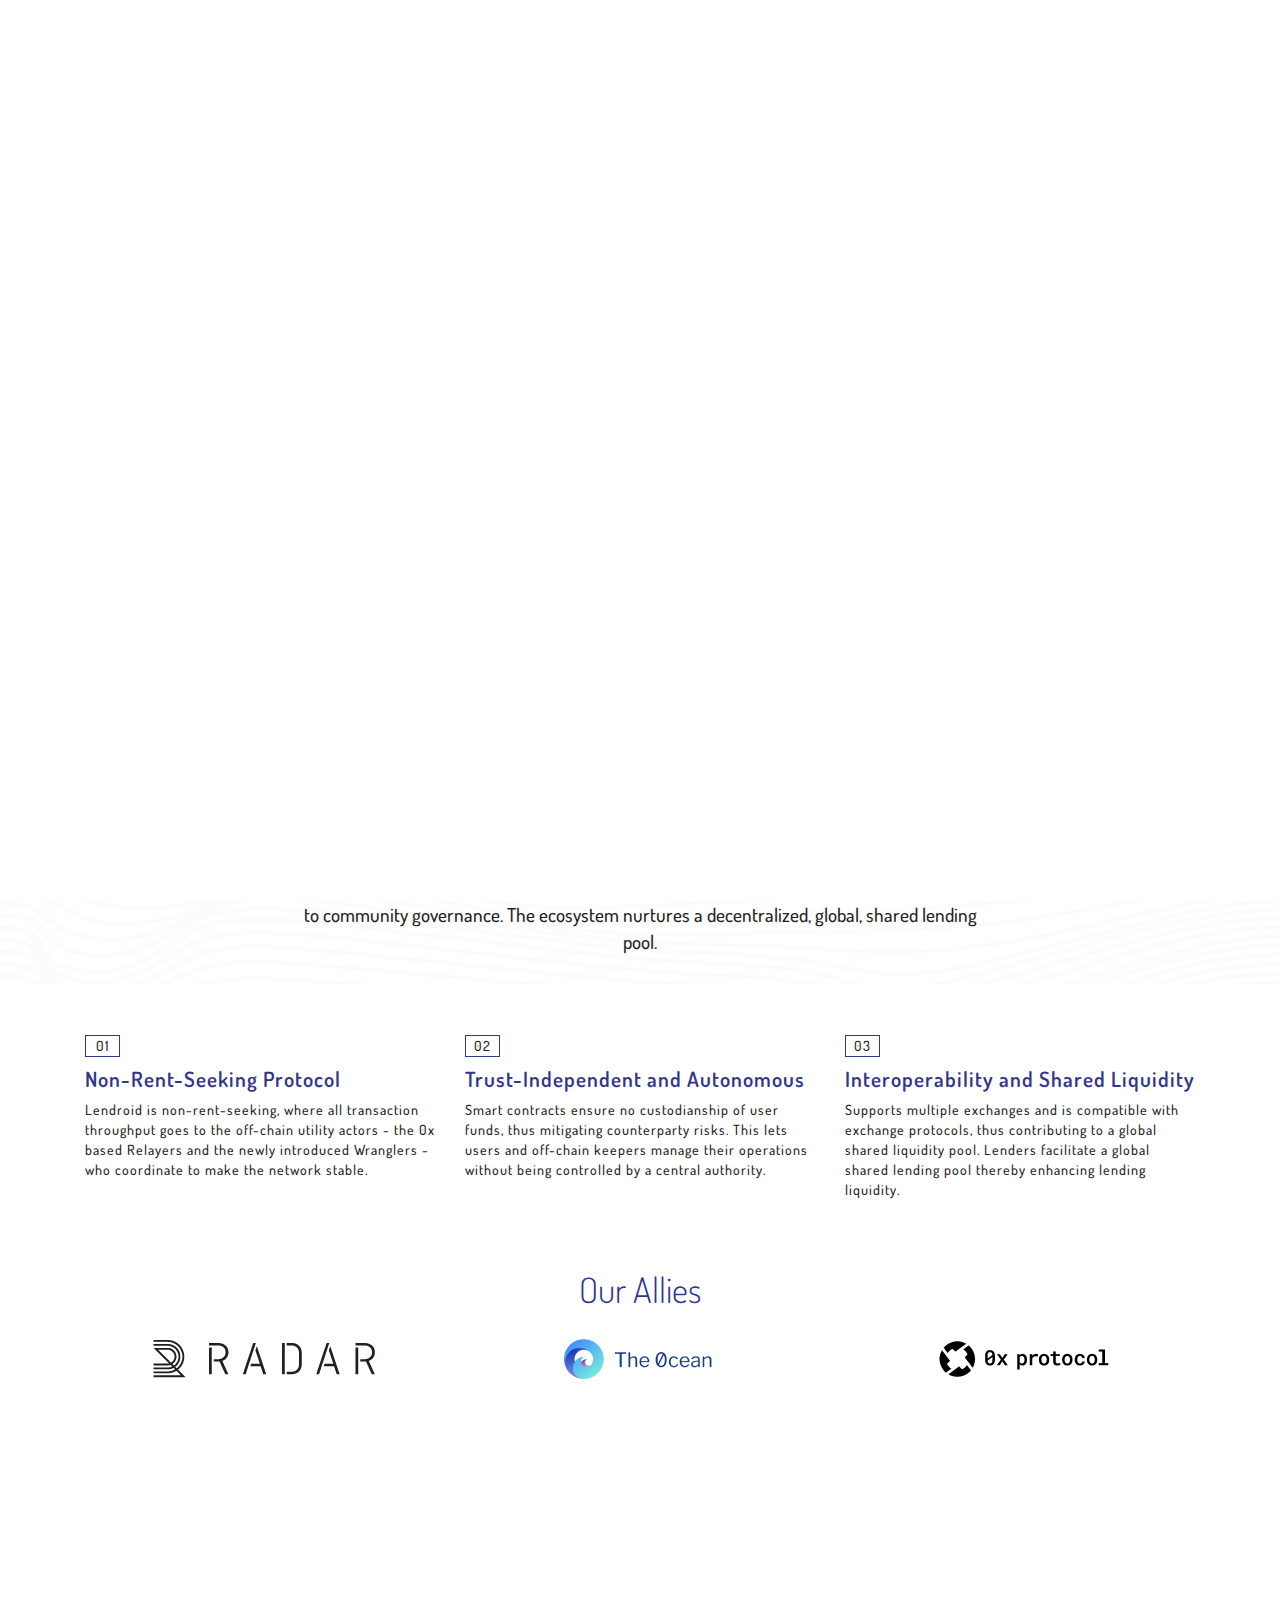
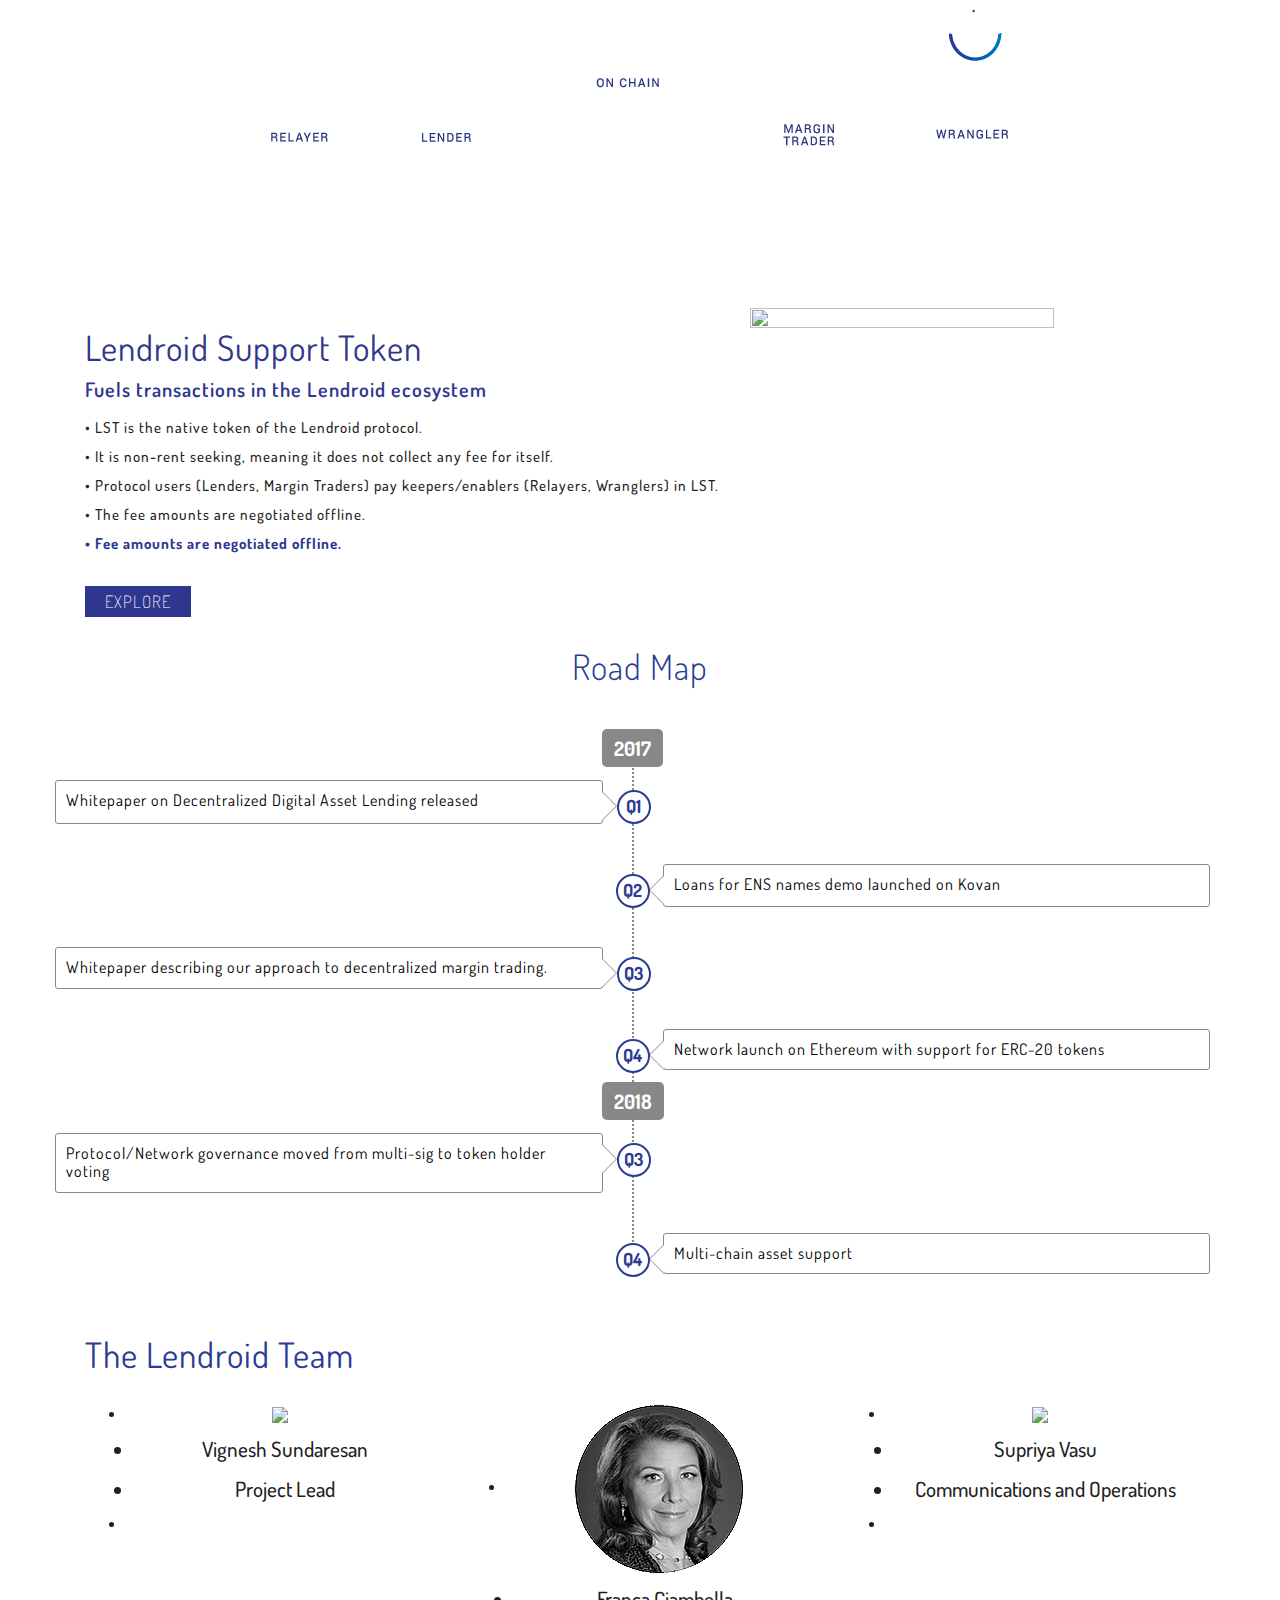
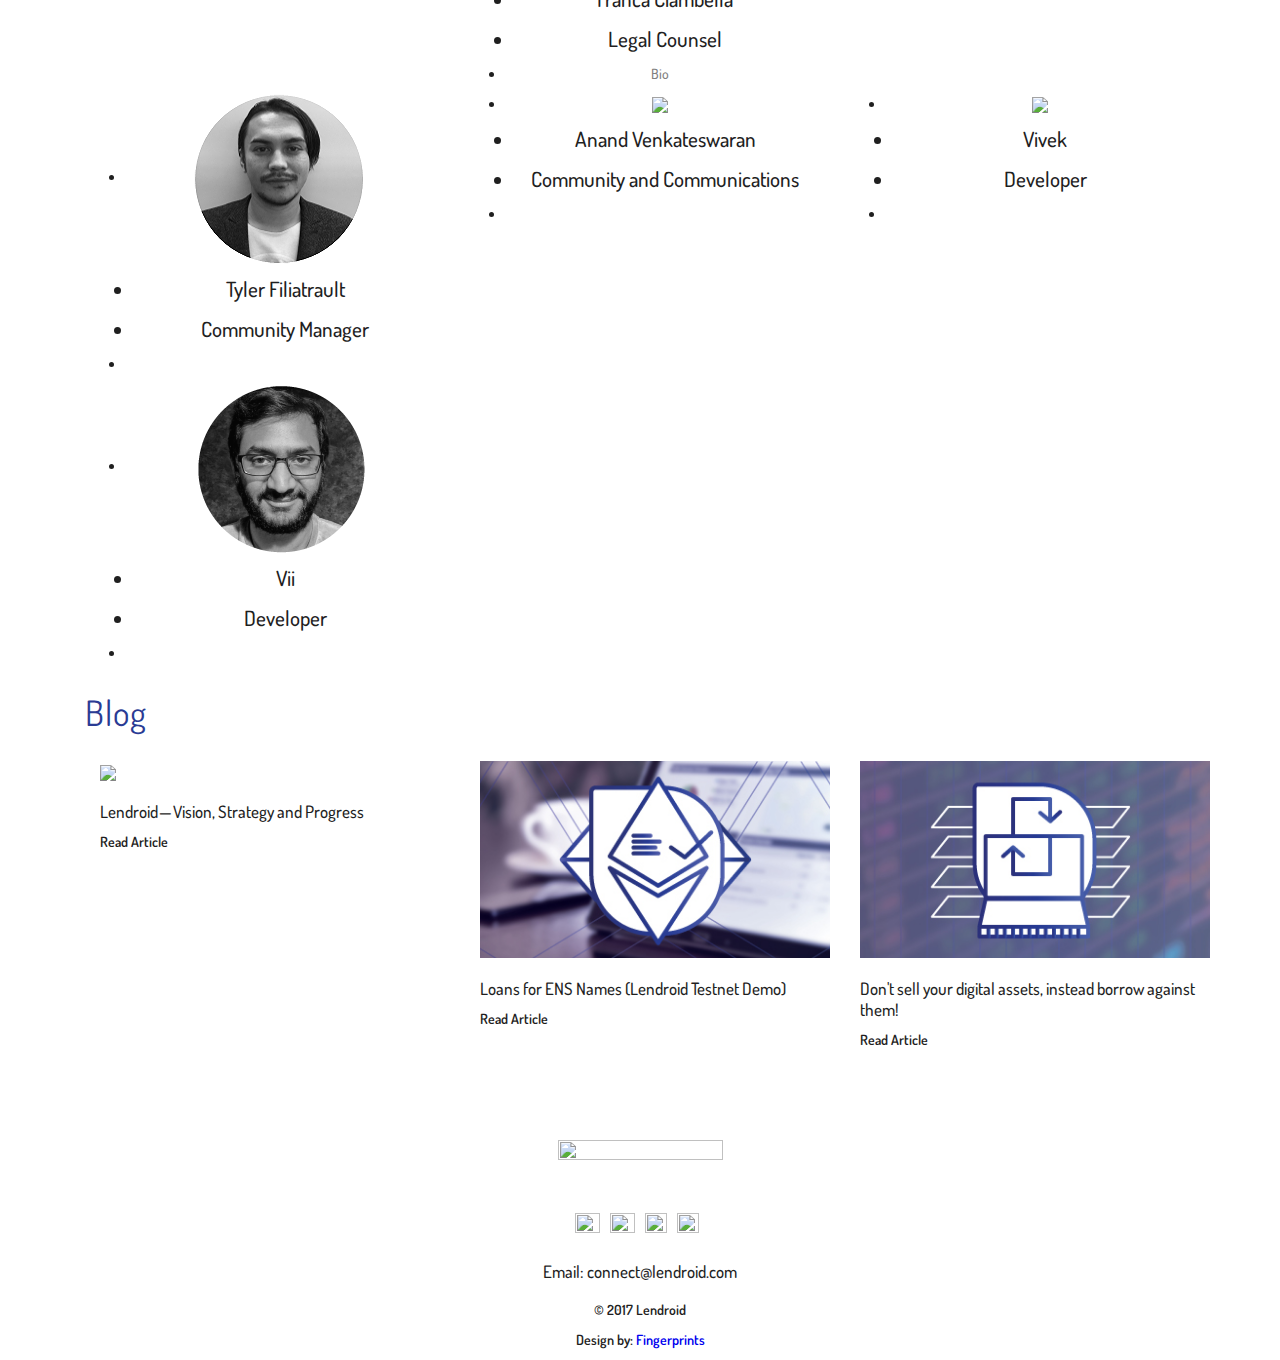
==== commit a13e78c1: "merge commits" ====
--- a/templates/index.html
+++ b/templates/index.html
@@ -1,151 +1,120 @@
 <!DOCTYPE html>
 <html lang="en">
-
-<head>
-	<meta charset="utf-8">
-	<title>Lendroid | Decentralized Margin Trading</title>
-	<link rel="shortcut icon" href="/assets/images/favicon.png" type="image/x-icon">
-	<link rel="icon" href="/assets/images/favicon.png" type="image/x-icon">
-	<meta name="description" content="particles.js is a lightweight JavaScript library for creating particles.">
-	<meta name="author" content="Vincent Garreau" />
-	<link rel="stylesheet" href="/assets/css/animations.css" type="text/css">
-	<meta name="viewport" content="width=device-width, initial-scale=1.0, minimum-scale=1.0, maximum-scale=1.0, user-scalable=no">
-	<link rel="stylesheet" media="screen" href="/assets/css/style.css">
-	<link href="/assets/css/style_sheet.css" rel="stylesheet" type="text/css">
-	<link href="/assets/css/bootstrap.css" rel="stylesheet" type="text/css">
-	<link href="/assets/css/timeline.css" rel="stylesheet" type="text/css">
-	<link href="/assets/css/table.css" rel="stylesheet" type="text/css">
-	<link href="/assets/css/responsive.css" rel="stylesheet" type="text/css">
-	<link href="/assets/css/bootstrap-theme.css" rel="stylesheet" type="text/css">
-	<link href="//fonts.googleapis.com/css?family=Dosis:200,300,400,500,600,700" rel="stylesheet">
-	<script src="//code.jquery.com/jquery-1.11.3.min.js"></script>
-	<script src="/assets/js/bootstrap.js"></script>
-	<link href="//fonts.googleapis.com/css?family=Roboto:300,400,500,700" rel="stylesheet">
-	<!--Jquery Countdown-->
-	<link rel="stylesheet" href="/assets/css/styles.css" type="text/css" media="all" />
-	<script type="text/javascript" src="/assets/js/jquery.downCount.js"></script>
-	<script type="text/javascript">
-		$(document).ready(function () {
-			$('.countdown').downCount({
-				date: '12/06/2017 12:00:00',
-				offset: +1
-			});
-		});
-	</script>
-	<!--Email Form-->
-	<script language="Javascript" type="text/javascript">
-		/* wording of your error and thank you messages */
-		var error_1 = "Please enter a valid email address";
-		var thankyou = "Thank you. We'll keep you interested.";
-		function trim(str) { str = str.replace(/^\s*$/, ''); return str; }
-		function $Npro(field) { var element = document.getElementById(field); return element; return false; }
-		function emailvalidation(field, errorMessage) {
-			var goodEmail = field.val().match(/[a-zA-Z0-9!#$%&'*+/=?^_`{|}~-]+(?:\.[a-zA-Z0-9!#$%&'*+/=?^_`{|}~-]+)*@(?:[a-zA-Z0-9](?:[a-zA-Z0-9-]*[a-zA-Z0-9])?\.)+[a-zA-Z0-9](?:[a-zA-Z0-9-]*[a-zA-Z0-9])?/);
-			apos = field.val().indexOf("@"); dotpos = field.val().lastIndexOf("."); lastpos = field.val().length - 1; tldLen = lastpos - dotpos; dmLen = dotpos - apos - 1; var badEmail = (tldLen < 2 || dmLen < 2 || apos < 1);
-			if (!goodEmail || badEmail) { $Npro("Error").innerHTML = errorMessage; $Npro("Error").style.display = "inline"; field.focus(); field.select(); return false; }
-			else { return true; }
-		}
-		function emptyvalidation(value, errorMessage) {
-			$Npro("Error").innerHTML = "";
-			with (value) {
-				if (trim(value) == null || trim(value) == "") {/*alert(errorMessage);*/$Npro("Error").innerHTML = errorMessage; $Npro("Error").style.display = "inline"; return false; }
-				else { return true; }			
-}//with
-		}//emptyvalidation
-
-		function signup(thisform) {
-			var $thisform = $(thisform),
-				$email = $thisform.find('input[name="EMAIL"]');
-			with ($thisform) {
-				if (emailvalidation($email, error_1) == false) { $email.focus(); return false; };
-			}
-			$("#myResponse").hide();	// Hide the buttom and the message
-			$("#loading").show();				// show the loading image.
-			params = $thisform.serialize();
-			$.ajax({
-				url: $thisform.attr('action'),
-				type: 'GET',
-				data: params,
-				dataType: "jsonp",
-				jsonp: "c",
-				contentType: "application/json; charset=utf-8",
-
-				success: function (data) {
-					$("#loading").hide();
-					if (data['result'] === "success") {
-						$('#myResponse').css({ display: 'inline', color: 'green' })
-						$email.val('');
-						$("#myResponse").html('Thank You!');
-					}
-					else {
-						$('#myResponse').css({ display: 'inline', color: 'red' })
-						$("#myResponse").html(data['msg']);
-					}
-				},
-				error: function (xhr, status, errorThrown) {
-					$("#loading").hide();
-					$("#myResponse").html(status); //Writes the "Thank you" message that comes from optIn.php and styles it.
-					$('#myResponse').css({ display: 'inline', color: 'red' })
-				}
-			});
-			return false;
-		};
-	</script>
-	<!--Email Form-->
-	<script src="https://use.fontawesome.com/cdbff681b2.js"></script>
-	<!--PRELOADER-->
-	<script>
-			jQuery(document).ready(function ($) {
-				// site preloader -- also uncomment the div in the header and the css style for #preloader
-				$(window).load(function () {
-					$('#preloader').fadeOut('slow', function () { $(this).remove(); });
+	<head>
+		<!-- Global site tag (gtag.js) - Google Analytics -->
+		<script async src="https://www.googletagmanager.com/gtag/js?id=UA-108365153-1"></script>
+		<script>
+			window.dataLayer = window.dataLayer || [];
+			function gtag(){dataLayer.push(arguments);}
+			gtag('js', new Date());
+			gtag('config', 'UA-108365153-1');
+		</script>
+		<meta charset="utf-8">
+		<title>Lendroid | Decentralized Margin Trading</title>
+		<link rel="shortcut icon" href="/assets/images/favicon.png" type="image/x-icon">
+		<link rel="icon" href="/assets/images/favicon.png" type="image/x-icon">
+		<meta name="description" content="particles.js is a lightweight JavaScript library for creating particles.">
+		<meta name="author" content="Vincent Garreau" />
+		<link rel="stylesheet" href="/assets/css/animations.css" type="text/css">
+		<meta name="viewport" content="width=device-width, initial-scale=1.0, minimum-scale=1.0, maximum-scale=1.0, user-scalable=no">
+		<link rel="stylesheet" media="screen" href="/assets/css/style.css">
+		<link href="/assets/css/style_sheet.css" rel="stylesheet" type="text/css">
+		<link href="/assets/css/bootstrap.css" rel="stylesheet" type="text/css">
+		<link href="/assets/css/timeline.css" rel="stylesheet" type="text/css">
+		<link href="/assets/css/table.css" rel="stylesheet" type="text/css">
+		<link href="/assets/css/responsive.css" rel="stylesheet" type="text/css">
+		<link href="/assets/css/bootstrap-theme.css" rel="stylesheet" type="text/css">
+		<link href="//fonts.googleapis.com/css?family=Dosis:200,300,400,500,600,700" rel="stylesheet">
+		<script src="//code.jquery.com/jquery-1.11.3.min.js"></script>
+		<script src="/assets/js/bootstrap.js"></script>
+		<link href="//fonts.googleapis.com/css?family=Roboto:300,400,500,700" rel="stylesheet">
+		<!--Jquery Countdown-->
+		<link rel="stylesheet" href="/assets/css/styles.css" type="text/css" media="all" />
+		<script type="text/javascript" src="/assets/js/jquery.downCount.js"></script>
+		<script type="text/javascript">
+			$(document).ready(function () {
+				$('.countdown').downCount({
+					date: '12/06/2017 12:00:00',
+					offset: +1
 				});
 			});
-	</script>
-	<!--PRELOADER-->
-	<!--Scroll to element-->
-	<script>
-			$('.click').click(function (e) {
-				// prevent default action
-				e.preventDefault();
-				// get id of target div (placed in href attribute of anchor element)
-				// and pass it to the scrollToElement function
-				// also, use 2000 as an argument for the scroll speed (2 seconds, 2000 milliseconds)
-				scrollToElement($(this).attr('href'), 2000);
-			});
-			var scrollToElement = function (el, ms) {
-				var speed = (ms) ? ms : 600;
-				$('html,body').animate({
-					scrollTop: $(el).offset().top
-				}, speed);
+		</script>
+		<!--Email Form-->
+		<script language="Javascript" type="text/javascript">
+			/* wording of your error and thank you messages */
+			var error_1 = "Please enter a valid email address";
+			var thankyou = "Thank you. We'll keep you interested.";
+			function trim(str) { str = str.replace(/^\s*$/, ''); return str; }
+			function $Npro(field) { var element = document.getElementById(field); return element; return false; }
+			function emailvalidation(field, errorMessage) {
+				var goodEmail = field.val().match(/[a-zA-Z0-9!#$%&'*+/=?^_`{|}~-]+(?:\.[a-zA-Z0-9!#$%&'*+/=?^_`{|}~-]+)*@(?:[a-zA-Z0-9](?:[a-zA-Z0-9-]*[a-zA-Z0-9])?\.)+[a-zA-Z0-9](?:[a-zA-Z0-9-]*[a-zA-Z0-9])?/);
+				apos = field.val().indexOf("@"); dotpos = field.val().lastIndexOf("."); lastpos = field.val().length - 1; tldLen = lastpos - dotpos; dmLen = dotpos - apos - 1; var badEmail = (tldLen < 2 || dmLen < 2 || apos < 1);
+				if (!goodEmail || badEmail) { $Npro("Error").innerHTML = errorMessage; $Npro("Error").style.display = "inline"; field.focus(); field.select(); return false; }
+				else { return true; }
 			}
-	</script>
-	<!--Scroll to element-->
-	<!--Scroll to top-->
-	<script>
-			$(document).ready(function () {
-				//Check to see if the window is top if not then display button
-				$(window).scroll(function () {
-					if ($(this).scrollTop() > 100) {
-						$('.scrollToTop').fadeIn();
-					} else {
-						$('.scrollToTop').fadeOut();
+			function emptyvalidation(value, errorMessage) {
+				$Npro("Error").innerHTML = "";
+				with (value) {
+					if (trim(value) == null || trim(value) == "") {/*alert(errorMessage);*/$Npro("Error").innerHTML = errorMessage; $Npro("Error").style.display = "inline"; return false; }
+					else { return true; }			
+	}//with
+			}//emptyvalidation
+
+			function signup(thisform) {
+				var $thisform = $(thisform),
+					$email = $thisform.find('input[name="EMAIL"]');
+				with ($thisform) {
+					if (emailvalidation($email, error_1) == false) { $email.focus(); return false; };
+				}
+				$("#myResponse").hide();	// Hide the buttom and the message
+				$("#loading").show();				// show the loading image.
+				params = $thisform.serialize();
+				$.ajax({
+					url: $thisform.attr('action'),
+					type: 'GET',
+					data: params,
+					dataType: "jsonp",
+					jsonp: "c",
+					contentType: "application/json; charset=utf-8",
+
+					success: function (data) {
+						$("#loading").hide();
+						if (data['result'] === "success") {
+							$('#myResponse').css({ display: 'inline', color: 'green' })
+							$email.val('');
+							$("#myResponse").html('Thank You!');
+						}
+						else {
+							$('#myResponse').css({ display: 'inline', color: 'red' })
+							$("#myResponse").html(data['msg']);
+						}
+					},
+					error: function (xhr, status, errorThrown) {
+						$("#loading").hide();
+						$("#myResponse").html(status); //Writes the "Thank you" message that comes from optIn.php and styles it.
+						$('#myResponse').css({ display: 'inline', color: 'red' })
 					}
 				});
-				//Click event to scroll to top
-				$('.scrollToTop').click(function () {
-					$('html, body').animate({ scrollTop: 0 }, 800);
-					return false;
+				return false;
+			};
+		</script>
+		<!--Email Form-->
+		<script src="https://use.fontawesome.com/cdbff681b2.js"></script>
+		<!--PRELOADER-->
+		<script>
+				jQuery(document).ready(function ($) {
+					// site preloader -- also uncomment the div in the header and the css style for #preloader
+					$(window).load(function () {
+						$('#preloader').fadeOut('slow', function () { $(this).remove(); });
+					});
 				});
-			});
-	</script>
-	<!--Scroll to top-->
-	<script type="text/javascript">//<![CDATA[
-			$(window).load(function () {
+		</script>
+		<!--PRELOADER-->
+		<!--Scroll to element-->
+		<script>
 				$('.click').click(function (e) {
 					// prevent default action
 					e.preventDefault();
-
 					// get id of target div (placed in href attribute of anchor element)
 					// and pass it to the scrollToElement function
 					// also, use 2000 as an argument for the scroll speed (2 seconds, 2000 milliseconds)
@@ -157,642 +126,679 @@
 						scrollTop: $(el).offset().top
 					}, speed);
 				}
-			});//]]> 
-	</script>
-	<script>
-			$(document).ready(function () {
-				$("body").css("display", "none");
-				$("body").fadeIn(1000);
-				$("a.transition").click(function (event) {
-					event.preventDefault();
-					linkLocation = this.href;
-					$("body").fadeOut(1000, redirectPage);
+		</script>
+		<!--Scroll to element-->
+		<!--Scroll to top-->
+		<script>
+				$(document).ready(function () {
+					//Check to see if the window is top if not then display button
+					$(window).scroll(function () {
+						if ($(this).scrollTop() > 100) {
+							$('.scrollToTop').fadeIn();
+						} else {
+							$('.scrollToTop').fadeOut();
+						}
+					});
+					//Click event to scroll to top
+					$('.scrollToTop').click(function () {
+						$('html, body').animate({ scrollTop: 0 }, 800);
+						return false;
+					});
 				});
-				function redirectPage() {
-					window.location = linkLocation;
-				}
-			});
-	</script>
-	<link href="/assets/css/animsition.css" rel="stylesheet">
-	<style media="screen">
-		.bg-init,
-		.animsition-overlay-slide {
-			background-color: #81D4FA;
-		}
-	</style>
-</head>
+		</script>
+		<!--Scroll to top-->
+		<script type="text/javascript">//<![CDATA[
+				$(window).load(function () {
+					$('.click').click(function (e) {
+						// prevent default action
+						e.preventDefault();
 
-<body>
-	<div id="preloader"></div>
-	<!-- particles.js container -->
-	<div class="main_container">
-		<div id="particles-js" style="position:absolute;z-index:-1;top:0px;"></div>
+						// get id of target div (placed in href attribute of anchor element)
+						// and pass it to the scrollToElement function
+						// also, use 2000 as an argument for the scroll speed (2 seconds, 2000 milliseconds)
+						scrollToElement($(this).attr('href'), 2000);
+					});
+					var scrollToElement = function (el, ms) {
+						var speed = (ms) ? ms : 600;
+						$('html,body').animate({
+							scrollTop: $(el).offset().top
+						}, speed);
+					}
+				});//]]> 
+		</script>
+		<script>
+				$(document).ready(function () {
+					$("body").css("display", "none");
+					$("body").fadeIn(1000);
+					$("a.transition").click(function (event) {
+						event.preventDefault();
+						linkLocation = this.href;
+						$("body").fadeOut(1000, redirectPage);
+					});
+					function redirectPage() {
+						window.location = linkLocation;
+					}
+				});
+		</script>
+		<link href="/assets/css/animsition.css" rel="stylesheet">
+		<style media="screen">
+			.bg-init,
+			.animsition-overlay-slide {
+				background-color: #81D4FA;
+			}
+		</style>
+	</head>
+
+	<body>
+		<div id="preloader"></div>
+		<!-- particles.js container -->
+		<div class="main_container">
+			<div id="particles-js" style="position:absolute;z-index:-1;top:0px;"></div>
+			<div class="container">
+				<div class="col-lg-3 col-md-3 col-sm-12 col-xs-12 logo">
+					<a href="/">
+						<img src="/assets/images/logo.svg" width="147" height="111" class="img-responsive">
+					</a>
+				</div>
+				<div class="hidden-lg hidden-md col-sm-12 col-xs-12">
+					<div class="dropdown">
+						<button class="btn btn-danger dropdown-toggle btn-lg" type="button" id="dropdownMenu1" data-toggle="dropdown" aria-haspopup="true"
+						aria-expanded="true">
+							Menu
+							<span class="caret"></span>
+						</button>
+						<ul class="dropdown-menu" aria-labelledby="dropdownMenu1">
+							<li>
+								<a href="/" target="_blank" title="">Home</a>
+							</li>
+							<li role="separator" class="divider"></li>
+							<li>
+								<a href="https://lendroid.com/assets/whitepaper-margin-trading.pdf" target="_blank" title="Whitepaper">Whitepaper</a>
+							</li>
+							<li role="separator" class="divider"></li>
+							<li>
+								<a href="#tok" class="click">Token</a>
+							</li>
+							<li role="separator" class="divider"></li>
+							<li>
+								<a href="#el1" class="click">Team</a>
+							</li>
+							<li role="separator" class="divider"></li>
+							<li>
+								<a href="/faq">FAQ</a>
+							</li>
+							<li role="separator" class="divider"></li>
+							<li>
+								<a href="/media-kit">Media Kit</a>
+							</li>
+						</ul>
+					</div>
+				</div>
+				<div class="col-lg-7 col-md-7 hidden-sm hidden-xs menu col-lg-offset-2 col-md-offset-2">
+					<ul>
+						<li>
+							<a href="https://lendroid.com/assets/whitepaper-margin-trading.pdf" target="_blank" title="Whitepaper">Whitepaper</a>
+						</li>
+						<li>
+							<a href="#tok" class="click">Token</a>
+						</li>
+						<li>
+							<a href="#el1" class="click">Team</a>
+						</li>
+						<li>
+							<a href="/faq">FAQ</a>
+						</li>
+						<li>
+							<a href="/media-kit">Media Kit</a>
+						</li>
+						<a href="https://blog.lendroid.com" class="hidden-xs">
+							<li>
+								<img src="/assets/images/01-01.svg" width="25" height="22" class="img-responsive">
+							</li>
+						</a>
+						<a href="https://www.reddit.com/user/vigsun" target="_blank" class="hidden-xs">
+							<li>
+								<img src="/assets/images/01-02.svg" width="25" height="22" class="img-responsive">
+							</li>
+						</a>
+						<a href="https://twitter.com/lendroidproject" target="_blank" class="hidden-xs">
+							<li>
+								<img src="/assets/images/01-03.svg" width="25" height="22" class="img-responsive">
+							</li>
+						</a>
+						<a href="https://t.me/lendroidproject" target="_blank" class="hidden-xs">
+							<li>
+								<img src="/assets/images/01-05.svg" width="22" height="19" class="img-responsive">
+							</li>
+						</a>
+						<a href="https://riot.im/app/#/room/#lendroid:matrix.org" target="_blank" class="hidden-xs">
+							<li>
+								<img src="/assets/images/01-07.svg" width="22" height="19" class="img-responsive">
+							</li>
+						</a>
+					</ul>
+				</div>
+			</div>
+			<div class="hidden-lg hidden-md col-sm-12 col-xs-8 connect_icons">
+				<ul>
+					<a href="#">
+						<li>
+							<img src="/assets/images/01-01.svg" width="25" height="22" class="img-responsive">
+						</li>
+					</a>
+					<a href="https://www.reddit.com/user/vigsun" target="_blank">
+						<li>
+							<img src="/assets/images/01-02.svg" width="25" height="22" class="img-responsive">
+						</li>
+					</a>
+					<a href="https://twitter.com/lendroidproject" target="_blank">
+						<li>
+							<img src="/assets/images/01-03.svg" width="25" height="22" class="img-responsive">
+						</li>
+					</a>
+					<a href="https://t.me/lendroidproject" target="_blank">
+						<li>
+							<img src="/assets/images/01-05.svg" width="22" height="19" class="img-responsive">
+						</li>
+					</a>
+					<a href="https://riot.im/app/#/room/#lendroid:matrix.org" target="_blank">
+						<li>
+							<img src="/assets/images/01-07.svg" width="22" height="19" class="img-responsive">
+						</li>
+					</a>
+				</ul>
+			</div>
+			<div class="container">
+				<div class="col-lg-12 col-md-12 col-sm-12 col-xs-12 main_heading ">
+					<h2>Trading Reimagined </h2>
+					<p>A Non-Rent-Seeking Open Protocol for Decentralized Lending that Enables Margin Trading and Short Selling of ERC20 Tokens</p>
+					<br>
+					<div class="col-lg-12 col-md-12 col-sm-12 col-xs-12 main_button">
+						<div class="email_formy">
+							<form onsubmit="return signup(this);return false;" name="subform" id="subform" action="//lendroid.us15.list-manage.com/subscribe/post-json?u=be18303ae178fe4d4a49fa791&id=ea7e4faa19"
+							method="get">
+								<div style="margin-top:20px">
+									<div class="form-row">
+										<div class="col-lg-7 col-md-7 col-sm-8 col-xs-12">
+											<input id="email" value="" class="form-control form-control_custom" type="email" name="EMAIL" data-type="req" placeholder="Please Enter Your Email">
+										</div>
+										<div class="col-lg-2 col-md-2 col-sm-2 col-xs-12">
+											<input type="submit" id="submit" name="submit" value="SUBSCRIBE" class="blue_button">
+										</div>
+									</div>
+									<br>
+									<br>
+									<div style="clear:both;width:100%;">
+										<span id="Error" style="color:red;display:none;font-size: 16px;"></span>
+									</div>
+									<div id="myResponse" style="width:100%;display:none;font-size: 19px;font-weight: 500;"></div>
+									<div id="loading" style="display:none;">
+										<img src="/assets/images/wait.gif" alt="">
+									</div>
+								</div>
+							</form>
+						</div>
+					</div>
+				</div>
+			</div>
+		</div>
 		<div class="container">
-			<div class="col-lg-3 col-md-3 col-sm-12 col-xs-12 logo">
-				<a href="/">
-					<img src="/assets/images/logo.svg" width="147" height="111" class="img-responsive">
-				</a>
-			</div>
-			<div class="hidden-lg hidden-md col-sm-12 col-xs-12">
-				<div class="dropdown">
-					<button class="btn btn-danger dropdown-toggle btn-lg" type="button" id="dropdownMenu1" data-toggle="dropdown" aria-haspopup="true"
-					 aria-expanded="true">
-						Menu
-						<span class="caret"></span>
-					</button>
-					<ul class="dropdown-menu" aria-labelledby="dropdownMenu1">
-						<li>
-							<a href="/" target="_blank" title="">Home</a>
-						</li>
-						<li role="separator" class="divider"></li>
-						<li>
-							<a href="https://lendroid.com/assets/whitepaper-margin-trading.pdf" target="_blank" title="Whitepaper">Whitepaper</a>
-						</li>
-						<li role="separator" class="divider"></li>
-						<li>
-							<a href="#tok" class="click">Token</a>
-						</li>
-						<li role="separator" class="divider"></li>
-						<li>
-							<a href="#el1" class="click">Team</a>
-						</li>
-						<li role="separator" class="divider"></li>
-						<li>
-							<a href="/faq">FAQ</a>
-						</li>
-						<li role="separator" class="divider"></li>
-						<li>
-							<a href="/media-kit">MEDIA KIT</a>
-						</li>
-					</ul>
-				</div>
-			</div>
-			<div class="col-lg-7 col-md-7 hidden-sm hidden-xs menu col-lg-offset-2 col-md-offset-2">
-				<ul>
-					<li>
-						<a href="https://lendroid.com/assets/whitepaper-margin-trading.pdf" target="_blank" title="Whitepaper">Whitepaper</a>
-					</li>
-					<li>
-						<a href="#tok" class="click">Token</a>
-					</li>
-					<li>
-						<a href="#el1" class="click">Team</a>
-					</li>
-					<li>
-						<a href="/faq">FAQ</a>
-					</li>
-					<li>
-						<a href="/media-kit">MEDIA KIT</a>
-					</li>
-					<a href="https://blog.lendroid.com" class="hidden-xs">
-						<li>
-							<img src="/assets/images/01-01.svg" width="25" height="22" class="img-responsive">
-						</li>
-					</a>
-					<a href="https://www.reddit.com/user/vigsun" target="_blank" class="hidden-xs">
-						<li>
-							<img src="/assets/images/01-02.svg" width="25" height="22" class="img-responsive">
-						</li>
-					</a>
-					<a href="https://twitter.com/lendroidproject" target="_blank" class="hidden-xs">
-						<li>
-							<img src="/assets/images/01-03.svg" width="25" height="22" class="img-responsive">
-						</li>
-					</a>
-					<a href="https://t.me/lendroidproject" target="_blank" class="hidden-xs">
-						<li>
-							<img src="/assets/images/01-05.svg" width="22" height="19" class="img-responsive">
-						</li>
-					</a>
-					<a href="https://riot.im/app/#/room/#lendroid:matrix.org" target="_blank" class="hidden-xs">
-						<li>
-							<img src="/assets/images/01-07.svg" width="22" height="19" class="img-responsive">
-						</li>
-					</a>
-				</ul>
-			</div>
-		</div>
-		<div class="hidden-lg hidden-md col-sm-12 col-xs-8 connect_icons">
-			<ul>
-				<a href="#">
-					<li>
-						<img src="/assets/images/01-01.svg" width="25" height="22" class="img-responsive">
-					</li>
-				</a>
-				<a href="https://www.reddit.com/user/vigsun" target="_blank">
-					<li>
-						<img src="/assets/images/01-02.svg" width="25" height="22" class="img-responsive">
-					</li>
-				</a>
-				<a href="https://twitter.com/lendroidproject" target="_blank">
-					<li>
-						<img src="/assets/images/01-03.svg" width="25" height="22" class="img-responsive">
-					</li>
-				</a>
-				<a href="https://t.me/lendroidproject" target="_blank">
-					<li>
-						<img src="/assets/images/01-05.svg" width="22" height="19" class="img-responsive">
-					</li>
-				</a>
-				<a href="https://riot.im/app/#/room/#lendroid:matrix.org" target="_blank">
-					<li>
-						<img src="/assets/images/01-07.svg" width="22" height="19" class="img-responsive">
-					</li>
-				</a>
-			</ul>
-		</div>
-		<div class="container">
-			<div class="col-lg-12 col-md-12 col-sm-12 col-xs-12 main_heading ">
-				<h2>Trading Reimagined </h2>
-				<p>A Non-Rent-Seeking Open Protocol for Decentralized Lending that Enables Margin Trading and Short Selling of ERC20 Tokens</p>
-				<br>
-				<div class="col-lg-12 col-md-12 col-sm-12 col-xs-12 main_button">
-					<div class="email_formy">
-						<form onsubmit="return signup(this);return false;" name="subform" id="subform" action="//lendroid.us15.list-manage.com/subscribe/post-json?u=be18303ae178fe4d4a49fa791&id=ea7e4faa19"
-						 method="get">
-							<div style="margin-top:20px">
-								<div class="form-row">
-									<div class="col-lg-7 col-md-7 col-sm-8 col-xs-12">
-										<input id="email" value="" class="form-control form-control_custom" type="email" name="EMAIL" data-type="req" placeholder="Please Enter Your Email">
-									</div>
-									<div class="col-lg-2 col-md-2 col-sm-2 col-xs-12">
-										<input type="submit" id="submit" name="submit" value="SUBSCRIBE" class="blue_button">
-									</div>
-								</div>
-								<br>
-								<br>
-								<div style="clear:both;width:100%;">
-									<span id="Error" style="color:red;display:none;font-size: 16px;"></span>
-								</div>
-								<div id="myResponse" style="width:100%;display:none;font-size: 19px;font-weight: 500;"></div>
-								<div id="loading" style="display:none;">
-									<img src="/assets/images/wait.gif" alt="">
-								</div>
-							</div>
-						</form>
+			<div class="col-lg-12 col-md-12 col-sm-12 col-xs-12 token_launch_heading">
+				<h3>Token Launch Registration in</h3>
+				<ul class="countdown">
+					<li>
+						<span class="days" style="color:#fff;">00</span>
+						<p class="days_ref">days</p>
+					</li>
+					<li>
+						<span class="hours" style="background: #fff;">00</span>
+						<p class="hours_ref">hours</p>
+					</li>
+					<li>
+						<span class="minutes" style="background: #fff;">00</span>
+						<p class="minutes_ref">minutes</p>
+					</li>
+					<li>
+						<span class="seconds last" style="background: #fff;">00</span>
+						<p class="seconds_ref">seconds</p>
+					</li>
+				</ul>
+			</div>
+		</div>
+		<div style="clear:both;"></div>
+		<div style="clear:both;"></div>
+		<!--main container end-->
+		<div class="main-container2">
+			<div class="container">
+				<div class="col-lg-12 col-md-12 col-sm-12 col-xs-12">
+					<div class="col-lg-8 col-md-8 col-sm-12 col-xs-12 col-lg-offset-2 col-md-offset-2 offer_text">
+						<h3>What Lendroid Offers</h3>
+						<p>Lendroid seeks to overcome on-chain limitations of latency and impractical gas cost by creating a symbiotic off-chain
+							infrastructure supported by incentivized participants. The native token keeps the network operational, fuels the utility
+							layer of the protocol and offers security to community governance. The ecosystem nurtures a decentralized, global,
+							shared lending pool.</p>
 					</div>
 				</div>
 			</div>
 		</div>
-	</div>
-	<div class="container">
-		<div class="col-lg-12 col-md-12 col-sm-12 col-xs-12 token_launch_heading">
-			<h3>Token Launch Registration in</h3>
-			<ul class="countdown">
-				<li>
-					<span class="days" style="color:#fff;">00</span>
-					<p class="days_ref">days</p>
-				</li>
-				<li>
-					<span class="hours" style="background: #fff;">00</span>
-					<p class="hours_ref">hours</p>
-				</li>
-				<li>
-					<span class="minutes" style="background: #fff;">00</span>
-					<p class="minutes_ref">minutes</p>
-				</li>
-				<li>
-					<span class="seconds last" style="background: #fff;">00</span>
-					<p class="seconds_ref">seconds</p>
-				</li>
-			</ul>
-		</div>
-	</div>
-	<div style="clear:both;"></div>
-	<div style="clear:both;"></div>
-	<!--main container end-->
-	<div class="main-container2">
-		<div class="container">
-			<div class="col-lg-12 col-md-12 col-sm-12 col-xs-12">
-				<div class="col-lg-8 col-md-8 col-sm-12 col-xs-12 col-lg-offset-2 col-md-offset-2 offer_text">
-					<h3>What Lendroid Offers</h3>
-					<p>Lendroid seeks to overcome on-chain limitations of latency and impractical gas cost by creating a symbiotic off-chain
-						infrastructure supported by incentivized participants. The native token keeps the network operational, fuels the utility
-						layer of the protocol and offers security to community governance. The ecosystem nurtures a decentralized, global,
-						shared lending pool.</p>
-				</div>
-			</div>
-		</div>
-	</div>
-	<div class="container-fluid" style="background:#fff;">
-		<div class="container">
-			<div class="col-lg-4 col-md-4 col-sm-4 col-xs-12 offer_text_points">
-				<p class="square_box">01</p>
-				<h4>Non-Rent-Seeking Protocol </h4>
-				<p>Lendroid is non-rent-seeking, where all transaction throughput goes to the off-chain utility actors - the 0x based Relayers
-					and the newly introduced Wranglers - who coordinate to make the network stable. </p>
-			</div>
-			<div class="col-lg-4 col-md-4 col-sm-4 col-xs-12 offer_text_points">
-				<p class="square_box">02</p>
-				<h4>Trust-Independent and Autonomous </h4>
-				<p>Smart contracts ensure no custodianship of user funds, thus mitigating counterparty risks. This lets users and off-chain
-					keepers manage their operations without being controlled by a central authority. </p>
-			</div>
-			<div class="col-lg-4 col-md-4 col-sm-4 col-xs-12 offer_text_points">
-				<p class="square_box">03</p>
-				<h4>Interoperability and Shared Liquidity</h4>
-				<p>Supports multiple exchanges and is compatible with exchange protocols, thus contributing to a global shared liquidity
-					pool. Lenders facilitate a global shared lending pool thereby enhancing lending liquidity. </p>
-			</div>
-
-		</div>
-	</div>
-	<br>
-	<br>
-	<div class="container-fluid blog_bg">
-		<div class="container">
-			<div class="col-lg-8 col-md-8 col-sm-12 col-xs-12 col-lg-offset-2 col-md-offset-2 offer_text">
-				<h3>Allies of Lendroid</h3>
-			</div>
-			<div class="col-lg-4 col-md-4 col-sm-4 col-xs-12" style="text-align: center; margin-bottom:20px; margin-top: 20px;">
-				<img src="/assets/images/allies_01.png" class="img-responsive" alt="" />
-			</div>
-			<div class="col-lg-4 col-md-4 col-sm-4 col-xs-12" style="text-align: center; margin-bottom:20px; margin-top: 20px;">
-				<img src="/assets/images/allies_02.png" class="img-responsive" alt="" />
-			</div>
-			<div class="col-lg-4 col-md-4 col-sm-4 col-xs-12" style="text-align: center; margin-bottom:20px; margin-top: 20px;">
-				<img src="/assets/images/allies_03.png" class="img-responsive" alt="" />
-			</div>
-		</div>
-	</div>
-	<br>
-	<br>
-	<div class="main-container3">
-		<div class="container">
-			<div class="col-lg-12 col-md-12 col-sm-12 col-xs-12 diagram_heading">
-				<h3>Lendroid Overview</h3>
-			</div>
-			<img src="/assets/images/diagram_desktop.png" class="img-responsive hidden-xs" style="margin:0 auto;">
-			<img src="/assets/images/Lendroid_Margin_trading_diagram_mobile-view.png" class="img-responsive hidden-lg hidden-md hidden-sm col-xs-12"
-			 style="margin:0 auto;">
+		<div class="container-fluid" style="background:#fff;">
+			<div class="container">
+				<div class="col-lg-4 col-md-4 col-sm-4 col-xs-12 offer_text_points">
+					<p class="square_box">01</p>
+					<h4>Non-Rent-Seeking Protocol </h4>
+					<p>Lendroid is non-rent-seeking, where all transaction throughput goes to the off-chain utility actors - the 0x based Relayers
+						and the newly introduced Wranglers - who coordinate to make the network stable. </p>
+				</div>
+				<div class="col-lg-4 col-md-4 col-sm-4 col-xs-12 offer_text_points">
+					<p class="square_box">02</p>
+					<h4>Trust-Independent and Autonomous </h4>
+					<p>Smart contracts ensure no custodianship of user funds, thus mitigating counterparty risks. This lets users and off-chain
+						keepers manage their operations without being controlled by a central authority. </p>
+				</div>
+				<div class="col-lg-4 col-md-4 col-sm-4 col-xs-12 offer_text_points">
+					<p class="square_box">03</p>
+					<h4>Interoperability and Shared Liquidity</h4>
+					<p>Supports multiple exchanges and is compatible with exchange protocols, thus contributing to a global shared liquidity
+						pool. Lenders facilitate a global shared lending pool thereby enhancing lending liquidity. </p>
+				</div>
+			</div>
 		</div>
 		<br>
 		<br>
-	</div>
-	<div class="main-container4">
-		<div class="container" id="tok">
-			<div class="hidden-lg hidden-md col-sm-12 col-xs-12 lst_icon">
-				<img src="/assets/images/LST.svg" width="400" height="235" class="img-responsive">
-			</div>
-			<div class="col-lg-7 col-md-7 col-sm-12 col-xs-12 token_text">
-				<h3>Lendroid Support Token </h3>
-				<h5>Fuels transactions in the Lendroid ecosystem..</h5>
-				<p>
-					• LST is the native token of the Lendroid protocol.
-					<br> • It is non-rent seeking, meaning it does not collect any fee for itself.
-					<br> • Protocol users (Lenders, Margin Traders) pay keepers/enablers (Relayers, Wranglers) in LST.
-					<br> • The fee amounts are negotiated offline.
-					<br>
-					<span style="color:#2e368f; font-weight:bold;">• Fee amounts are negotiated offline.</span>
-					<br>
-					<br>
-					<a href="/lendroid-support-token" class="blue_button" style="margin-left:0px;">EXPLORE</a>
-				</p>
-			</div>
-			<div class="col-lg-5 col-md-5 hidden-sm hidden-xs lst_icon">
-				<img src="/assets/images/LST.svg" width="304" height="253" class="img-responsive">
-			</div>
-		</div>
-	</div>
-	<div class="container ">
-		<!-- <div class="dotted_border hidden-xs"><img src="/assets/images/border-dot.png" class="img-responsive" alt=""/></div>
-			<div class="dotted_border hidden-lg hidden-md hidden-sm col-xs-12"><img src="/assets/images/mobile_border-dot.png" class="img-responsive" alt=""/></div>-->
-		<div class="col-lg-12 col-md-12 col-sm-12 col-xs-12 road_map">
-			<h3>Road Map</h3>
-		</div>
-		<div style="clear:both;"></div>
+		<div class="container-fluid blog_bg">
+			<div class="container">
+				<div class="col-lg-8 col-md-8 col-sm-12 col-xs-12 col-lg-offset-2 col-md-offset-2 offer_text">
+					<h3>Our Allies</h3>
+				</div>
+				<div class="col-lg-4 col-md-4 col-sm-4 col-xs-12" style="text-align: center; margin-bottom:20px; margin-top: 20px;">
+					<img src="/assets/images/allies_01.png" class="img-responsive" alt="" />
+				</div>
+				<div class="col-lg-4 col-md-4 col-sm-4 col-xs-12" style="text-align: center; margin-bottom:20px; margin-top: 20px;">
+					<img src="/assets/images/allies_02.png" class="img-responsive" alt="" />
+				</div>
+				<div class="col-lg-4 col-md-4 col-sm-4 col-xs-12" style="text-align: center; margin-bottom:20px; margin-top: 20px;">
+					<img src="/assets/images/allies_03.png" class="img-responsive" alt="" />
+				</div>
+			</div>
+		</div>
 		<br>
 		<br>
-		<div class="row">
-			<div class="animatedParent animateOnce" data-appear-top-offset="-100" data-sequence="200">
-				<div class="timeline timeline-line-dotted">
-					<span class="timeline-label">
-						<span class="label label-primary">2017</span>
-					</span>
-					<div class="timeline-item animated fadeIn" data-id="1">
-						<div class="timeline-point timeline-point-success">
-							Q1
+		<div class="main-container3">
+			<div class="container">
+				<div class="col-lg-12 col-md-12 col-sm-12 col-xs-12 diagram_heading">
+					<h3>Lendroid Overview</h3>
+				</div>
+				<img src="/assets/images/diagram_desktop.png" class="img-responsive hidden-xs" style="margin:0 auto;">
+				<img src="/assets/images/Lendroid_Margin_trading_diagram_mobile-view.png" class="img-responsive hidden-lg hidden-md hidden-sm col-xs-12"
+				style="margin:0 auto;">
+			</div>
+			<br>
+			<br>
+		</div>
+		<div class="main-container4">
+			<div class="container" id="tok">
+				<div class="hidden-lg hidden-md col-sm-12 col-xs-12 lst_icon">
+					<img src="/assets/images/LST.svg" width="400" height="235" class="img-responsive">
+				</div>
+				<div class="col-lg-7 col-md-7 col-sm-12 col-xs-12 token_text">
+					<h3>Lendroid Support Token </h3>
+					<h5>Fuels transactions in the Lendroid ecosystem</h5>
+					<p>
+						• LST is the native token of the Lendroid protocol.
+						<br> • It is non-rent seeking, meaning it does not collect any fee for itself.
+						<br> • Protocol users (Lenders, Margin Traders) pay keepers/enablers (Relayers, Wranglers) in LST.
+						<br> • The fee amounts are negotiated offline.
+						<br>
+						<span style="color:#2e368f; font-weight:bold;">• Fee amounts are negotiated offline.</span>
+						<br>
+						<br>
+						<a href="/lendroid-support-token" class="blue_button" style="margin-left:0px;">EXPLORE</a>
+					</p>
+				</div>
+				<div class="col-lg-5 col-md-5 hidden-sm hidden-xs lst_icon">
+					<img src="/assets/images/LST.svg" width="304" height="253" class="img-responsive">
+				</div>
+			</div>
+		</div>
+		<div class="container ">
+			<!-- <div class="dotted_border hidden-xs"><img src="/assets/images/border-dot.png" class="img-responsive" alt=""/></div>
+				<div class="dotted_border hidden-lg hidden-md hidden-sm col-xs-12"><img src="/assets/images/mobile_border-dot.png" class="img-responsive" alt=""/></div>-->
+			<div class="col-lg-12 col-md-12 col-sm-12 col-xs-12 road_map">
+				<h3>Road Map</h3>
+			</div>
+			<div style="clear:both;"></div>
+			<br>
+			<br>
+			<div class="row">
+				<div class="animatedParent animateOnce" data-appear-top-offset="-100" data-sequence="200">
+					<div class="timeline timeline-line-dotted">
+						<span class="timeline-label">
+							<span class="label label-primary">2017</span>
+						</span>
+						<div class="timeline-item animated fadeIn" data-id="1">
+							<div class="timeline-point timeline-point-success">
+								Q1
+							</div>
+							<div class="timeline-event animated fadeInLeftShort" data-id="2">
+								<div class="timeline-heading">
+									<h4>
+										<a href="/assets/images/The Lendroid Whitepaper.pdf" target="_blank">Whitepaper on Decentralized Digital Asset Lending released</a>
+									</h4>
+								</div>
+								<div class="timeline-footer">
+									<p class="text-right"></p>
+								</div>
+							</div>
 						</div>
-						<div class="timeline-event animated fadeInLeftShort" data-id="2">
-							<div class="timeline-heading">
-								<h4>
-									<a href="/assets/images/The Lendroid Whitepaper.pdf" target="_blank">Whitepaper on Decentralized Digital Asset Lending released</a>
-								</h4>
-							</div>
-							<div class="timeline-footer">
-								<p class="text-right"></p>
+						<span class="timeline-label">
+							<span class="label label-primary"></span>
+						</span>
+						<div class="timeline-item">
+							<div class="timeline-point timeline-point-success animated fadeIn" data-id="3">
+								Q2
+							</div>
+							<div class="timeline-event animated fadeInRightShort" data-id="4">
+								<div class="timeline-heading">
+									<h4>Loans for ENS names demo launched on Kovan</h4>
+								</div>
+								<div class="timeline-body">
+									<p></p>
+								</div>
+							</div>
+						</div>
+						<span class="timeline-label">
+							<span class="label label-primary"></span>
+						</span>
+						<div class="timeline-item">
+							<div class="timeline-point timeline-point-success animated fadeIn" data-id="5">
+								Q3
+							</div>
+							<div class="timeline-event animated fadeInLeftShort" data-id="6">
+								<div class="timeline-heading">
+									<h4>Whitepaper describing our approach to decentralized margin trading.</h4>
+								</div>
+							</div>
+						</div>
+						<span class="timeline-label">
+							<span class="label label-primary"></span>
+						</span>
+						<div class="timeline-item">
+							<div class="timeline-point timeline-point-success animated fadeIn" data-id="7">
+								Q4
+							</div>
+							<div class="timeline-event animated fadeInRightShort" data-id="8">
+								<div class="timeline-heading">
+									<h4>Network launch on Ethereum with support for ERC-20 tokens </h4>
+								</div>
+							</div>
+						</div>
+						<span class="timeline-label animated fadeIn" data-id="9">
+							<span class="label label-primary">2018</span>
+						</span>
+						<div class="timeline-item">
+							<div class="timeline-point timeline-point-success animated fadeIn" data-id="10">
+								Q3
+							</div>
+							<div class="timeline-event animated fadeInLeftShort" data-id="11">
+								<div class="timeline-heading">
+									<h4>Protocol/Network governance moved from multi-sig to token holder voting </h4>
+								</div>
+							</div>
+						</div>
+						<span class="timeline-label">
+							<span class="label label-primary"></span>
+						</span>
+						<div class="timeline-item">
+							<div class="timeline-point timeline-point-success animated fadeIn" data-id="12">
+								Q4
+							</div>
+							<div class="timeline-event animated fadeInRightShort" data-id="13">
+								<div class="timeline-heading">
+									<h4>Multi-chain asset support</h4>
+								</div>
 							</div>
 						</div>
 					</div>
-					<span class="timeline-label">
-						<span class="label label-primary"></span>
-					</span>
-					<div class="timeline-item">
-						<div class="timeline-point timeline-point-success animated fadeIn" data-id="3">
-							Q2
-						</div>
-						<div class="timeline-event animated fadeInRightShort" data-id="4">
-							<div class="timeline-heading">
-								<h4>Loans for ENS names demo launched on Kovan</h4>
-							</div>
-							<div class="timeline-body">
-								<p></p>
-							</div>
-						</div>
-					</div>
-					<span class="timeline-label">
-						<span class="label label-primary"></span>
-					</span>
-					<div class="timeline-item">
-						<div class="timeline-point timeline-point-success animated fadeIn" data-id="5">
-							Q3
-						</div>
-						<div class="timeline-event animated fadeInLeftShort" data-id="6">
-							<div class="timeline-heading">
-								<h4>Whitepaper describing our approach to decentralized margin trading.</h4>
-							</div>
-						</div>
-					</div>
-					<span class="timeline-label">
-						<span class="label label-primary"></span>
-					</span>
-					<div class="timeline-item">
-						<div class="timeline-point timeline-point-success animated fadeIn" data-id="7">
-							Q4
-						</div>
-						<div class="timeline-event animated fadeInRightShort" data-id="8">
-							<div class="timeline-heading">
-								<h4>Network launch on Ethereum with support for ERC-20 tokens </h4>
-							</div>
-						</div>
-					</div>
-					<span class="timeline-label animated fadeIn" data-id="9">
-						<span class="label label-primary">2018</span>
-					</span>
-					<div class="timeline-item">
-						<div class="timeline-point timeline-point-success animated fadeIn" data-id="10">
-							Q3
-						</div>
-						<div class="timeline-event animated fadeInLeftShort" data-id="11">
-							<div class="timeline-heading">
-								<h4>Protocol/Network governance moved from multi-sig to token holder voting </h4>
-							</div>
-						</div>
-					</div>
-					<span class="timeline-label">
-						<span class="label label-primary"></span>
-					</span>
-					<div class="timeline-item">
-						<div class="timeline-point timeline-point-success animated fadeIn" data-id="12">
-							Q4
-						</div>
-						<div class="timeline-event animated fadeInRightShort" data-id="13">
-							<div class="timeline-heading">
-								<h4>Multi-chain asset support</h4>
-							</div>
-						</div>
+				</div>
+			</div>
+			<br>
+			<br>
+			<!--<div class="dotted_border hidden-xs"><img src="/assets/images/border-dot.png" class="img-responsive" alt=""/></div>
+				<div class="dotted_border hidden-lg hidden-md hidden-sm col-xs-12"><img src="/assets/images/mobile_border-dot.png" class="img-responsive" alt=""/></div>-->
+		</div>
+		<div class="container">
+			<div class="col-lg-12 col-md-12 col-sm-12 col-xs-12 team_heading" id="el1">
+				<h3>The Lendroid Team</h3>
+				<br>
+			</div>
+			<div class="col-lg-4 col-md-4 col-sm-4 col-xs-12 team">
+				<ul>
+					<li>
+						<img src="/assets/images/vignesh.png" class="img-responsive">
+					</li>
+					<li class="team_text">Vignesh Sundaresan</li>
+					<li class="team_text">Project Lead</li>
+					<li>
+						<a href="https://twitter.com/vigsun" target="_blank">
+							<i class="fa fa-twitter" aria-hidden="true"></i>
+						</a>
+						&nbsp;
+						<a href="https://www.linkedin.com/in/vigsun" target="_blank">
+							<i class="fa fa-linkedin" aria-hidden="true"></i>
+						</a>
+						&nbsp;
+						<a href="https://www.reddit.com/user/vigsun" target="_blank">
+							<i class="fa fa-reddit-alien" aria-hidden="true"></i>
+						</a>
+					</li>
+				</ul>
+			</div>
+			<div class="col-lg-4 col-md-4 col-sm-4 col-xs-12 team">
+				<ul>
+					<li>
+						<img src="/assets/images/franca.png" class="img-responsive">
+					</li>
+					<li class="team_text">Franca Ciambella</li>
+					<li class="team_text">Legal Counsel</li>
+					<li>
+						<a href="/assets/bio-franca.docx" target="_blank">Bio</a>
+					</li>
+				</ul>
+			</div>
+			<div class="col-lg-4 col-md-4 col-sm-4 col-xs-12 team">
+				<ul>
+					<li>
+						<img src="/assets/images/supriya.png" class="img-responsive">
+					</li>
+					<li class="team_text">Supriya Vasu</li>
+					<li class="team_text">Communications and Operations</li>
+					<li>
+						<a href="https://twitter.com/soupvas" target="_blank">
+							<i class="fa fa-twitter" aria-hidden="true"></i>
+						</a>
+						&nbsp;
+						<a href="https://www.reddit.com/user/supriyavasu/" target="_blank">
+							<i class="fa fa-reddit-alien" aria-hidden="true"></i>
+						</a>
+					</li>
+				</ul>
+			</div>
+			<div style="clear:both;"></div>
+			<div class="col-lg-4 col-md-4 col-sm-4 col-xs-12 team">
+				<ul>
+					<li>
+						<img src="/assets/images/tyler.png" class="img-responsive">
+					</li>
+					<li class="team_text">Tyler Filiatrault</li>
+					<li class="team_text">Community Manager</li>
+					<li>
+						<a href="https://twitter.com/tylerkfili" target="_blank">
+							<i class="fa fa-twitter" aria-hidden="true"></i>
+						</a>
+					</li>
+				</ul>
+			</div>
+			<div class="col-lg-4 col-md-4 col-sm-4 col-xs-12 team">
+				<ul>
+					<li>
+						<img src="/assets/images/anand.png" class="img-responsive">
+					</li>
+					<li class="team_text">Anand Venkateswaran</li>
+					<li class="team_text">Community and Communications</li>
+					<li>
+						<a href="https://www.facebook.com/vi.ananda" target="_blank">
+							<i class="fa fa-facebook" aria-hidden="true"></i>
+						</a>&nbsp;
+						<a href="twitter.com/viananda" target="_blank">
+							<i class="fa fa-twitter" aria-hidden="true"></i>
+						</a>
+						&nbsp;
+						<a href="https://www.linkedin.com/in/viananda/" target="_blank">
+							<i class="fa fa-linkedin" aria-hidden="true"></i>
+						</a>
+					</li>
+				</ul>
+			</div>
+			<div class="col-lg-4 col-md-4 col-sm-4 col-xs-12 team">
+				<ul>
+					<li>
+						<img src="/assets/images/vivek.png" class="img-responsive">
+					</li>
+					<li class="team_text">Vivek</li>
+					<li class="team_text">Developer</li>
+					<li>
+						<a href="https://twitter.com/delliknoone" target="_blank">
+							<i class="fa fa-twitter" aria-hidden="true"></i>
+						</a>
+						&nbsp;
+						<a href="https://www.linkedin.com/in/vivek-meenakshi-sundaram-804863149/" target="_blank">
+							<i class="fa fa-linkedin" aria-hidden="true"></i>
+						</a>
+					</li>
+				</ul>
+			</div>
+			<div style="clear:both;"></div>
+			<div class="col-lg-4 col-md-4 col-sm-4 col-xs-12 team">
+				<ul>
+					<li>
+						<img src="/assets/images/vii.png" class="img-responsive">
+					</li>
+					<li class="team_text">Vii</li>
+					<li class="team_text">Developer</li>
+					<li>
+						<a href="https://twitter.com/viisundaram" target="_blank">
+							<i class="fa fa-twitter" aria-hidden="true"></i>
+						</a>
+						&nbsp;
+						<a href="https://www.linkedin.com/in/vigneshmsundaram" target="_blank">
+							<i class="fa fa-linkedin" aria-hidden="true"></i>
+						</a>
+						&nbsp;
+						<a href="https://www.reddit.com/user/allkalsus" target="_blank">
+							<i class="fa fa-reddit-alien" aria-hidden="true"></i>
+						</a>
+					</li>
+				</ul>
+			</div>
+		</div>
+		<div class="container-fluid blog_bg">
+			<div class="container">
+				<div class="col-lg-12 col-md-12 col-sm-12 col-xs-12 team_heading">
+					<h3>Blog</h3>
+					<br>
+				</div>
+				<div class="index-content">
+					<div class="container">
+						<a href="https://blog.lendroid.com/dont-sell-your-digital-assets-instead-borrow-against-them-2181a3f48a17" target="_blank">
+							<div class="col-lg-4 col-md-4 col-sm-4 col-xs-12">
+								<div class="card">
+									<img src="/assets/images/blog_05.jpg">
+									<h4>Lendroid — Vision, Strategy and Progress</h4>
+
+									<a href="https://blog.lendroid.com/lendroid-vision-strategy-and-progress-5a7a4515cf41" target="_blank" class="">Read Article</a>
+								</div>
+							</div>
+						</a>
+
+						<!--<a href="https://blog.lendroid.com/lendroid-%C3%B8x-decentralized-lending-and-margin-trading-for-erc20-tokens-6145a6116dd6" target="_blank">
+									<div class="col-lg-4 col-md-4 col-sm-4 col-xs-12">
+										<div class="card">
+											<img src="/assets/images/blog_01.jpg">
+											<h4>Lendroid + 0x = Decentralised Lending and Margin Trading for ERC20 tokens </h4>
+										
+											<a href="https://blog.lendroid.com/lendroid-%C3%B8x-decentralized-lending-and-margin-trading-for-erc20-tokens-6145a6116dd6" target="_blank" class="">Read Article</a>
+										</div>
+									</div>
+								</a>-->
+						<a href="https://blog.lendroid.com/loans-for-ens-names-lendroid-testnet-demo-1b3d5f741358" target="_blank">
+							<div class="col-lg-4 col-md-4 col-sm-4 col-xs-12">
+								<div class="card">
+									<img src="/assets/images/blog_02.jpg">
+									<h4>Loans for ENS Names (Lendroid Testnet Demo) </h4>
+
+									<a href="https://blog.lendroid.com/loans-for-ens-names-lendroid-testnet-demo-1b3d5f741358" target="_blank" class="">Read Article</a>
+								</div>
+							</div>
+						</a>
+						<a href="https://blog.lendroid.com/dont-sell-your-digital-assets-instead-borrow-against-them-2181a3f48a17" target="_blank">
+							<div class="col-lg-4 col-md-4 col-sm-4 col-xs-12">
+								<div class="card">
+									<img src="/assets/images/blog_03.jpg">
+									<h4>Don't sell your digital assets, instead borrow against them!</h4>
+
+									<a href="https://blog.lendroid.com/dont-sell-your-digital-assets-instead-borrow-against-them-2181a3f48a17" target="_blank"
+									class="">Read Article</a>
+								</div>
+							</div>
+						</a>
+						<div style="clear:both;"></div>
 					</div>
 				</div>
 			</div>
 		</div>
 		<br>
 		<br>
-		<!--<div class="dotted_border hidden-xs"><img src="/assets/images/border-dot.png" class="img-responsive" alt=""/></div>
-			<div class="dotted_border hidden-lg hidden-md hidden-sm col-xs-12"><img src="/assets/images/mobile_border-dot.png" class="img-responsive" alt=""/></div>-->
-	</div>
-	<div class="container">
-		<div class="col-lg-12 col-md-12 col-sm-12 col-xs-12 team_heading" id="el1">
-			<h3>The Lendroid Team</h3>
+		<div class="container">
+			<div class="col-lg-12 col-md-12 col-sm-12 col-xs-12 footer_logo">
+				<img src="/assets/images/logo.svg" width="165" height="65" class="img-responsive" style="text-align:center;margin:0 auto;">
+			</div>
+			<div class="col-lg-12 col-md-12 col-sm-12 col-xs-12 footer_logo connect_icons">
+				<ul>
+					<li><a href="https://blog.lendroid.com" target="_blank"><li><img src="/assets/images/01-01.svg" width="25" height="22" class="img-responsive"></li>     </a></li>
+					<li><a href="https://twitter.com/lendroidproject" target="_blank"><li><img src="/assets/images/01-03.svg" width="25" height="22" class="img-responsive"></li> </a> </li>
+					<li><a href="https://t.me/lendroidproject" target="_blank"><li><img src="/assets/images/01-05.svg" width="22" height="19" class="img-responsive"></li> </a></li>
+					<li><a href="https://riot.im/app/#/room/#lendroid:matrix.org" target="_blank"><li><img src="/assets/images/01-07.svg" width="22" height="19" class="img-responsive"></li></a></li>
+				</ul>
+			</div>
+			<div style="clear:both;"></div>
 			<br>
-		</div>
-		<div class="col-lg-4 col-md-4 col-sm-4 col-xs-12 team">
-			<ul>
-				<li>
-					<img src="/assets/images/vignesh.png" class="img-responsive">
-				</li>
-				<li class="team_text">Vignesh Sundaresan</li>
-				<li class="team_text">Project Lead</li>
-				<li>
-					<a href="https://twitter.com/vigsun" target="_blank">
-						<i class="fa fa-twitter" aria-hidden="true"></i>
-					</a>
-					&nbsp;
-					<a href="https://www.linkedin.com/in/vigsun" target="_blank">
-						<i class="fa fa-linkedin" aria-hidden="true"></i>
-					</a>
-					&nbsp;
-					<a href="https://www.reddit.com/user/vigsun" target="_blank">
-						<i class="fa fa-reddit-alien" aria-hidden="true"></i>
-					</a>
-				</li>
-			</ul>
-		</div>
-		<div class="col-lg-4 col-md-4 col-sm-4 col-xs-12 team">
-			<ul>
-				<li>
-					<img src="/assets/images/franca.png" class="img-responsive">
-				</li>
-				<li class="team_text">Franca Ciambella</li>
-				<li class="team_text">Legal Counsel</li>
-				<li>
-					<a href="/assets/bio-franca.docx" target="_blank">Bio</a>
-				</li>
-			</ul>
-		</div>
-		<div class="col-lg-4 col-md-4 col-sm-4 col-xs-12 team">
-			<ul>
-				<li>
-					<img src="/assets/images/supriya.png" class="img-responsive">
-				</li>
-				<li class="team_text">Supriya Vasu</li>
-				<li class="team_text">Communications and Operations</li>
-				<li>
-					<a href="https://twitter.com/soupvas" target="_blank">
-						<i class="fa fa-twitter" aria-hidden="true"></i>
-					</a>
-					&nbsp;
-					<a href="https://www.reddit.com/user/supriyavasu/" target="_blank">
-						<i class="fa fa-reddit-alien" aria-hidden="true"></i>
-					</a>
-				</li>
-			</ul>
-		</div>
-		<div style="clear:both;"></div>
-		<div class="col-lg-4 col-md-4 col-sm-4 col-xs-12 team">
-			<ul>
-				<li>
-					<img src="/assets/images/tyler.png" class="img-responsive">
-				</li>
-				<li class="team_text">Tyler Filiatrault</li>
-				<li class="team_text">Community Manager</li>
-				<li>
-					<a href="https://twitter.com/tylerkfili" target="_blank">
-						<i class="fa fa-twitter" aria-hidden="true"></i>
-					</a>
-				</li>
-			</ul>
-		</div>
-		<div class="col-lg-4 col-md-4 col-sm-4 col-xs-12 team">
-			<ul>
-				<li>
-					<img src="/assets/images/anand.png" class="img-responsive">
-				</li>
-				<li class="team_text">Anand Venkateswaran</li>
-				<li class="team_text">Community and Communications</li>
-				<li>
-					<a href="https://www.facebook.com/vi.ananda" target="_blank">
-						<i class="fa fa-facebook" aria-hidden="true"></i>
-					</a>&nbsp;
-					<a href="twitter.com/viananda" target="_blank">
-						<i class="fa fa-twitter" aria-hidden="true"></i>
-					</a>
-					&nbsp;
-					<a href="https://www.linkedin.com/in/viananda/" target="_blank">
-						<i class="fa fa-linkedin" aria-hidden="true"></i>
-					</a>
-				</li>
-			</ul>
-		</div>
-		<div class="col-lg-4 col-md-4 col-sm-4 col-xs-12 team">
-			<ul>
-				<li>
-					<img src="/assets/images/vivek.png" class="img-responsive">
-				</li>
-				<li class="team_text">Vivek</li>
-				<li class="team_text">Developer</li>
-				<li>
-					<a href="https://twitter.com/delliknoone" target="_blank">
-						<i class="fa fa-twitter" aria-hidden="true"></i>
-					</a>
-					&nbsp;
-					<a href="https://www.linkedin.com/in/vivek-meenakshi-sundaram-804863149/" target="_blank">
-						<i class="fa fa-linkedin" aria-hidden="true"></i>
-					</a>
-				</li>
-			</ul>
-		</div>
-		<div style="clear:both;"></div>
-		<div class="col-lg-4 col-md-4 col-sm-4 col-xs-12 team">
-			<ul>
-				<li>
-					<img src="/assets/images/vii.png" class="img-responsive">
-				</li>
-				<li class="team_text">Vii</li>
-				<li class="team_text">Developer</li>
-				<li>
-					<a href="https://twitter.com/viisundaram" target="_blank">
-						<i class="fa fa-twitter" aria-hidden="true"></i>
-					</a>
-					&nbsp;
-					<a href="https://www.linkedin.com/in/vigneshmsundaram" target="_blank">
-						<i class="fa fa-linkedin" aria-hidden="true"></i>
-					</a>
-					&nbsp;
-					<a href="https://www.reddit.com/user/allkalsus" target="_blank">
-						<i class="fa fa-reddit-alien" aria-hidden="true"></i>
-					</a>
-				</li>
-			</ul>
-		</div>
-	</div>
-	<div class="container-fluid blog_bg">
-		<div class="container">
-			<div class="col-lg-12 col-md-12 col-sm-12 col-xs-12 team_heading">
-				<h3>Blog</h3>
-				<br>
-			</div>
-			<div class="index-content">
-				<div class="container">
-					<a href="https://blog.lendroid.com/dont-sell-your-digital-assets-instead-borrow-against-them-2181a3f48a17" target="_blank">
-						<div class="col-lg-4 col-md-4 col-sm-4 col-xs-12">
-							<div class="card">
-								<img src="/assets/images/blog_05.jpg">
-								<h4>Lendroid — Vision, Strategy and Progress</h4>
-
-								<a href="https://blog.lendroid.com/lendroid-vision-strategy-and-progress-5a7a4515cf41" target="_blank" class="">Read Article</a>
-							</div>
-						</div>
-					</a>
-
-					<!--<a href="https://blog.lendroid.com/lendroid-%C3%B8x-decentralized-lending-and-margin-trading-for-erc20-tokens-6145a6116dd6" target="_blank">
-								<div class="col-lg-4 col-md-4 col-sm-4 col-xs-12">
-									<div class="card">
-										<img src="/assets/images/blog_01.jpg">
-										<h4>Lendroid + 0x = Decentralised Lending and Margin Trading for ERC20 tokens </h4>
-									
-										<a href="https://blog.lendroid.com/lendroid-%C3%B8x-decentralized-lending-and-margin-trading-for-erc20-tokens-6145a6116dd6" target="_blank" class="">Read Article</a>
-									</div>
-								</div>
-							</a>-->
-					<a href="https://blog.lendroid.com/loans-for-ens-names-lendroid-testnet-demo-1b3d5f741358" target="_blank">
-						<div class="col-lg-4 col-md-4 col-sm-4 col-xs-12">
-							<div class="card">
-								<img src="/assets/images/blog_02.jpg">
-								<h4>Loans for ENS Names (Lendroid Testnet Demo) </h4>
-
-								<a href="https://blog.lendroid.com/loans-for-ens-names-lendroid-testnet-demo-1b3d5f741358" target="_blank" class="">Read Article</a>
-							</div>
-						</div>
-					</a>
-					<a href="https://blog.lendroid.com/dont-sell-your-digital-assets-instead-borrow-against-them-2181a3f48a17" target="_blank">
-						<div class="col-lg-4 col-md-4 col-sm-4 col-xs-12">
-							<div class="card">
-								<img src="/assets/images/blog_03.jpg">
-								<h4>Don't sell your digital assets, instead borrow against them!</h4>
-
-								<a href="https://blog.lendroid.com/dont-sell-your-digital-assets-instead-borrow-against-them-2181a3f48a17" target="_blank"
-								 class="">Read Article</a>
-							</div>
-						</div>
-					</a>
-					<div style="clear:both;"></div>
-				</div>
-			</div>
-		</div>
-	</div>
-	<br>
-	<br>
-	<div class="container">
-		<div class="col-lg-12 col-md-12 col-sm-12 col-xs-12 footer_logo">
-			<img src="/assets/images/logo.svg" width="165" height="65" class="img-responsive" style="text-align:center;margin:0 auto;">
-		</div>
-		<div class="col-lg-12 col-md-12 col-sm-12 col-xs-12 footer_logo connect_icons">
-			<ul>
-				<li><a href="https://blog.lendroid.com" target="_blank"><li><img src="/assets/images/01-01.svg" width="25" height="22" class="img-responsive"></li>     </a></li>
-				<li><a href="https://twitter.com/lendroidproject" target="_blank"><li><img src="/assets/images/01-03.svg" width="25" height="22" class="img-responsive"></li> </a> </li>
-				<li><a href="https://t.me/lendroidproject" target="_blank"><li><img src="/assets/images/01-05.svg" width="22" height="19" class="img-responsive"></li> </a></li>
-				<li><a href="https://riot.im/app/#/room/#lendroid:matrix.org" target="_blank"><li><img src="/assets/images/01-07.svg" width="22" height="19" class="img-responsive"></li></a></li>
-			</ul>
-		</div>
-		<div style="clear:both;"></div>
-		<br>
-		<div class="col-lg-12 col-md-12 col-sm-12 col-xs-12 email">
-			<p>Email: connect@lendroid.com </p>
-		</div>
-		<br>
-		<br>
-		<div class="col-lg-12 col-md-12 col-sm-12 col-xs-12 footer_logo">
-			<p>© 2017 Lendroid</p>
-			<p>Design by:
-				<a href="http://fingerprintscreative.com/" target="_blank">Fingerprints</a>
-			</p>
-		</div>
-	</div>
-	<a href="#" class="scrollToTop hidden-xs"></a>
-	<script>
-			// tell the embed parent frame the height of the content
-			if (window.parent && window.parent.parent) {
-				window.parent.parent.postMessage(["resultsFrame", {
-					height: document.body.getBoundingClientRect().height,
-					slug: "dtR34"
-				}], "*")
-			}
-	</script>
-	<!-- Particle JS -->
-	<script src="/assets/js/particles.js"></script>
-	<script src="/assets/js/app.js"></script>
-	<!-- Particle JS -->
-	<script src="/assets/js/css3-animate-it.js"></script>
-</body>
+			<div class="col-lg-12 col-md-12 col-sm-12 col-xs-12 email">
+				<p>Email: connect@lendroid.com </p>
+			</div>
+			<br>
+			<br>
+			<div class="col-lg-12 col-md-12 col-sm-12 col-xs-12 footer_logo">
+				<p>© 2017 Lendroid</p>
+				<p>Design by:
+					<a href="http://fingerprintscreative.com/" target="_blank">Fingerprints</a>
+				</p>
+			</div>
+		</div>
+		<a href="#" class="scrollToTop hidden-xs"></a>
+		<script>
+				// tell the embed parent frame the height of the content
+				if (window.parent && window.parent.parent) {
+					window.parent.parent.postMessage(["resultsFrame", {
+						height: document.body.getBoundingClientRect().height,
+						slug: "dtR34"
+					}], "*")
+				}
+		</script>
+		<!-- Particle JS -->
+		<script src="/assets/js/particles.js"></script>
+		<script src="/assets/js/app.js"></script>
+		<!-- Particle JS -->
+		<script src="/assets/js/css3-animate-it.js"></script>
+	</body>
 
 </html>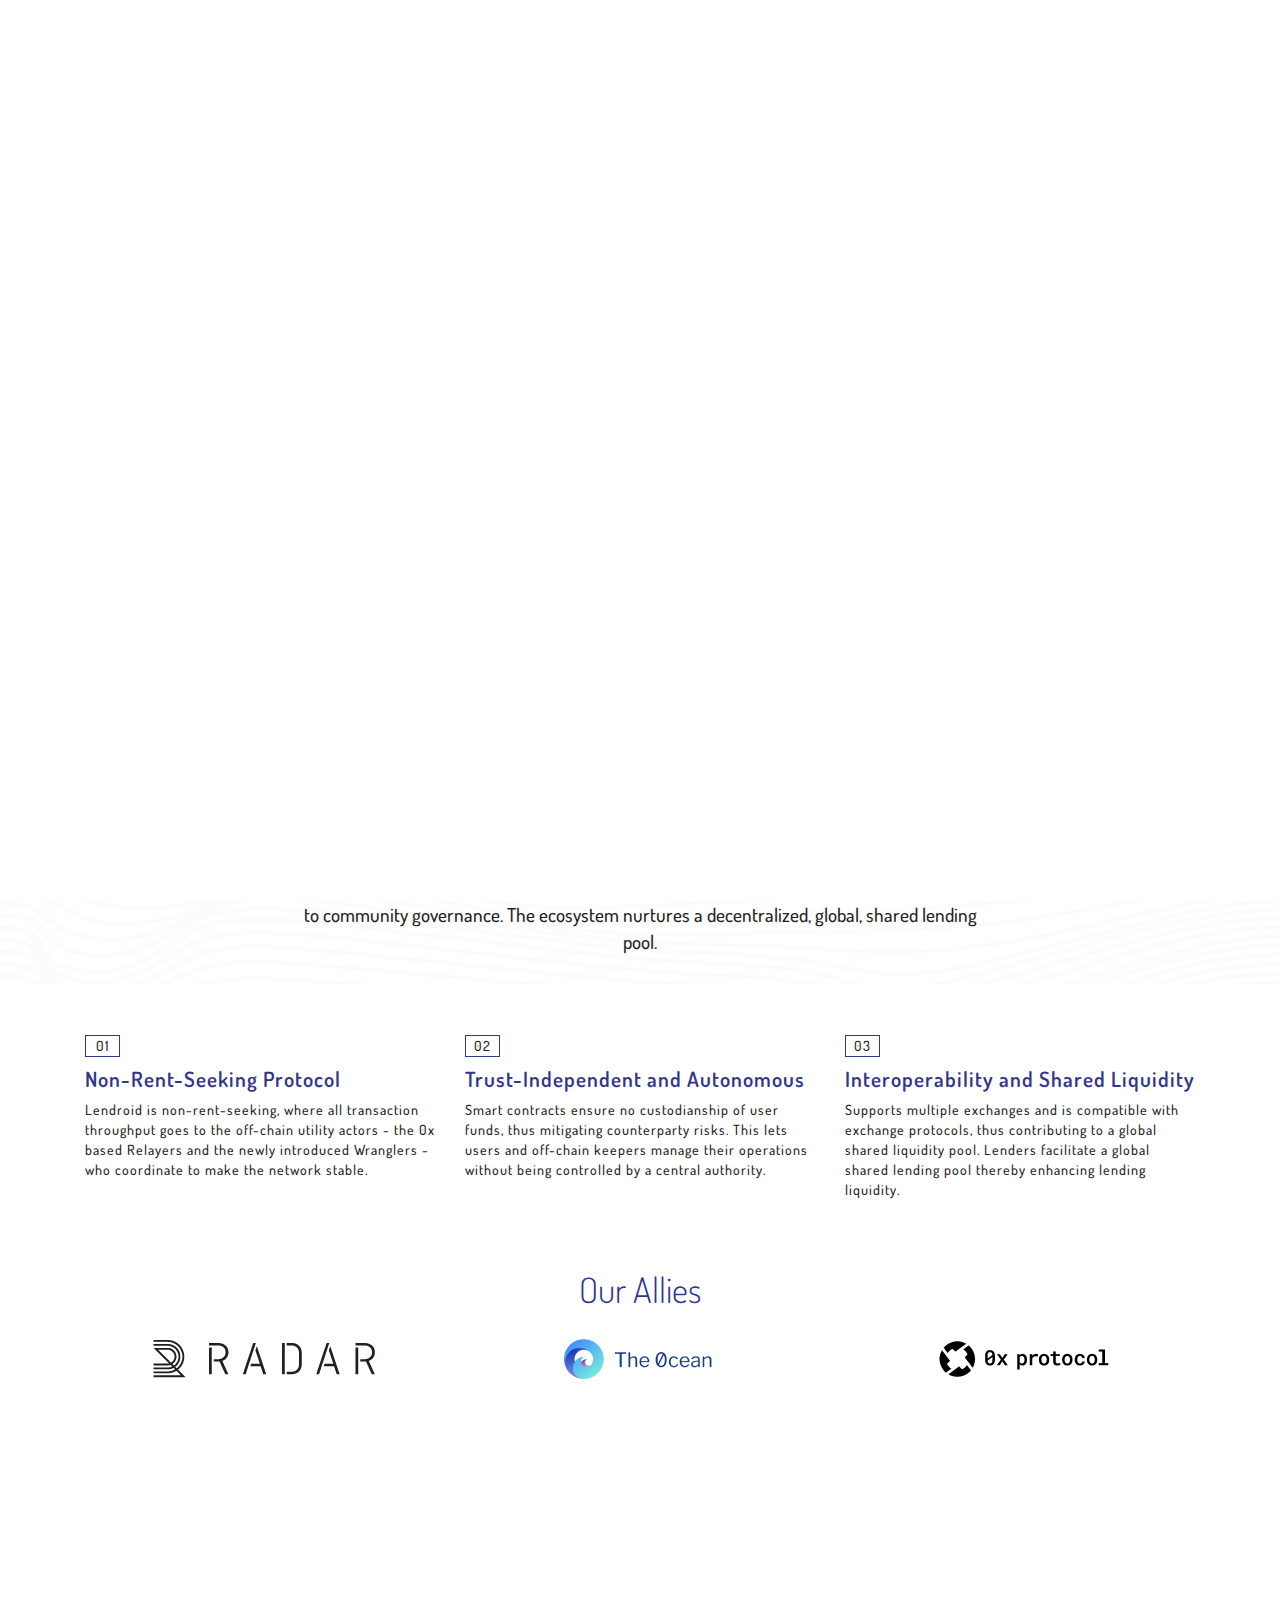
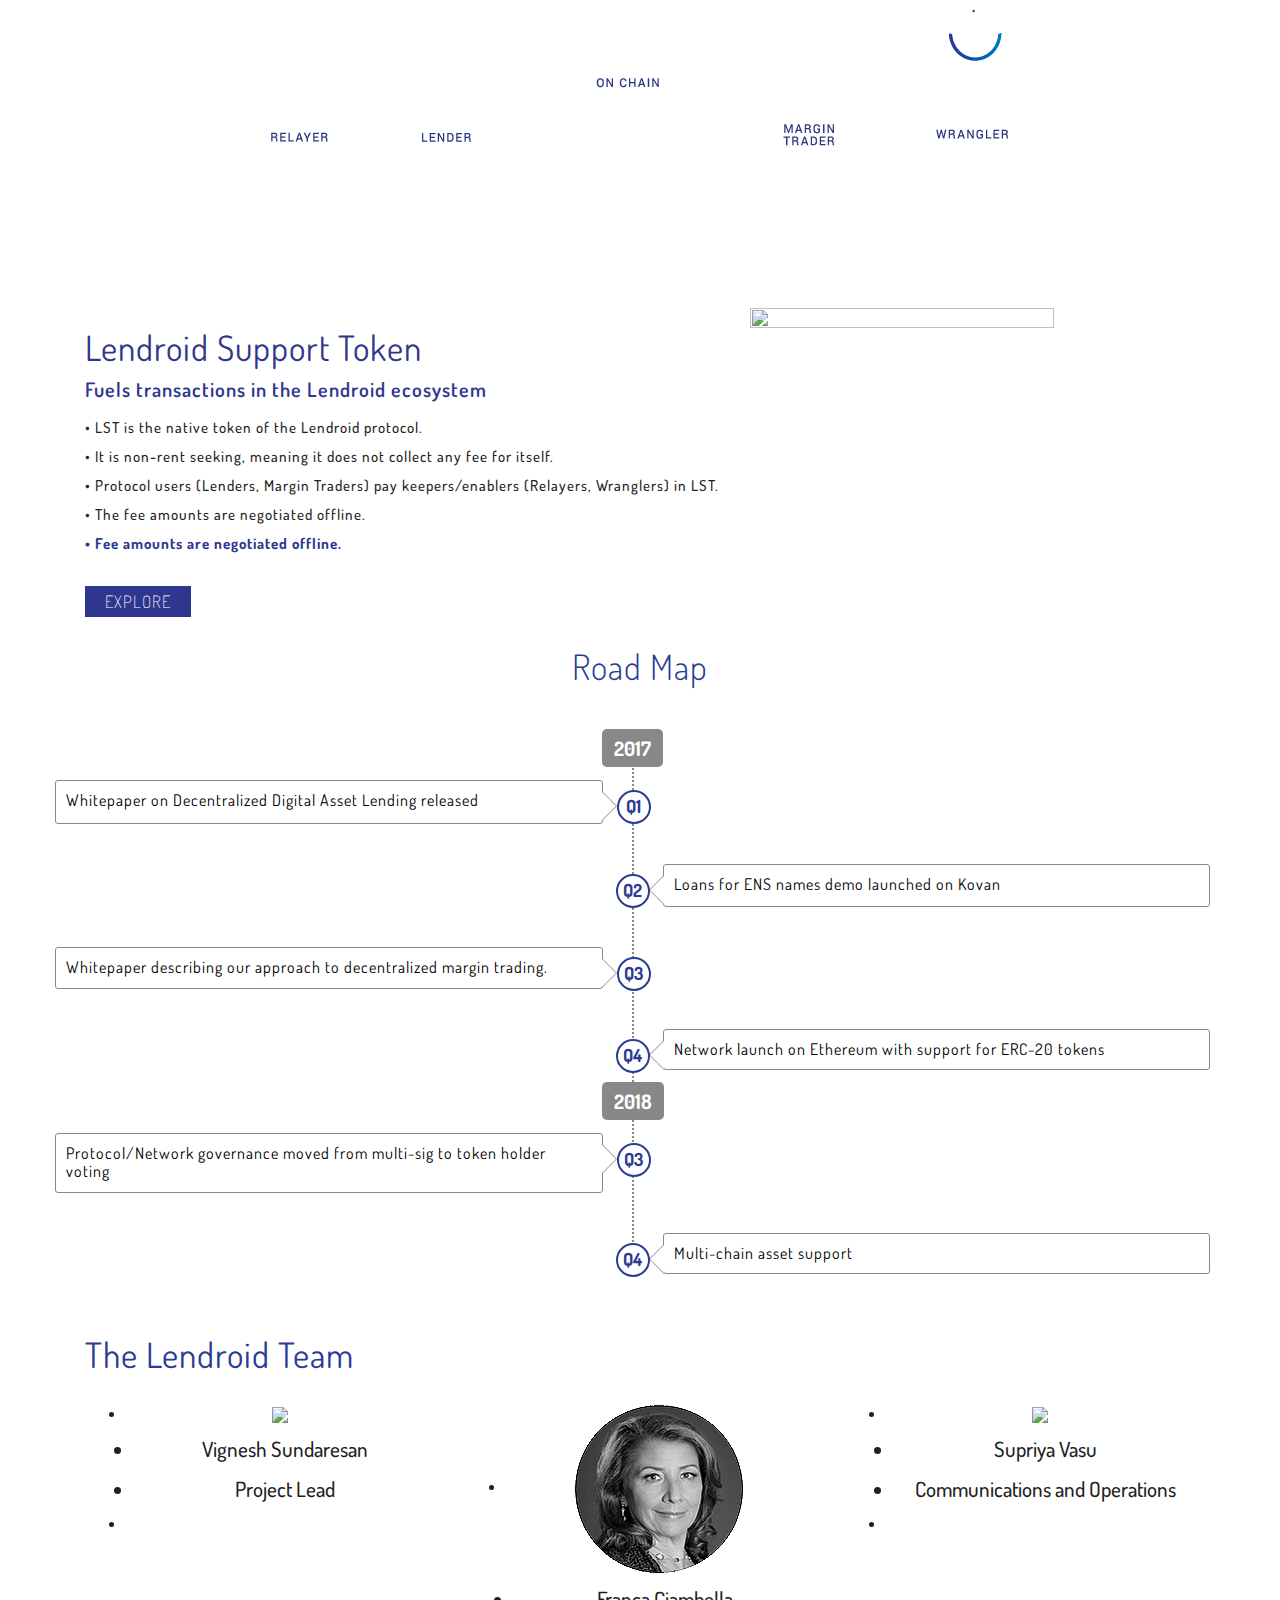
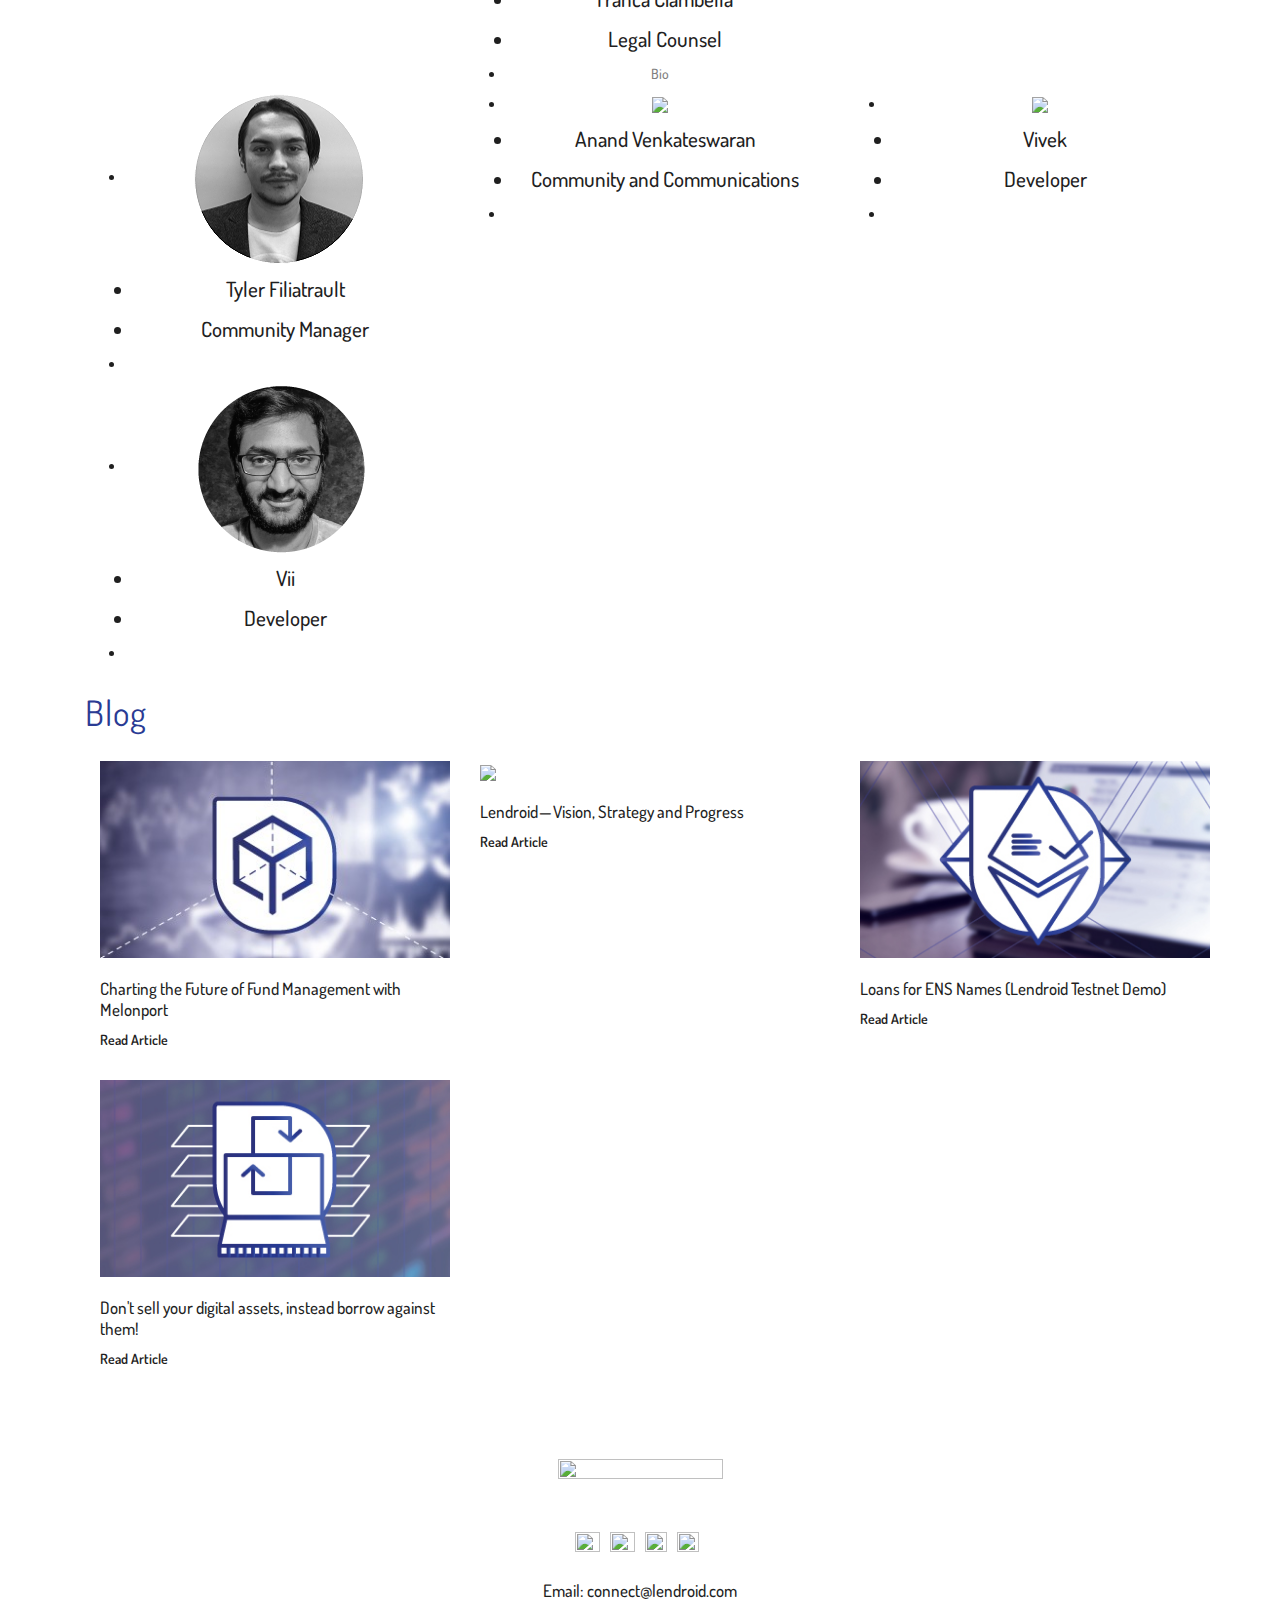
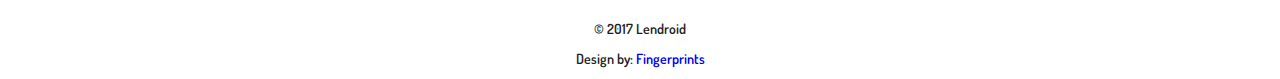
==== commit fe5f6350: "Add latest blog" ====
--- a/templates/index.html
+++ b/templates/index.html
@@ -709,6 +709,17 @@
 				</div>
 				<div class="index-content">
 					<div class="container">
+						<a href="https://blog.lendroid.com/charting-the-future-of-fund-management-with-melonport-551847194db4" target="_blank">
+							<div class="col-lg-4 col-md-4 col-sm-4 col-xs-12">
+								<div class="card">
+									<img src="/assets/images/blog_05a.jpg">
+									<h4>Charting the Future of Fund Management with Melonport</h4>
+
+									<a href="https://blog.lendroid.com/charting-the-future-of-fund-management-with-melonport-551847194db4" target="_blank"
+									class="">Read Article</a>
+								</div>
+							</div>
+						</a>
 						<a href="https://blog.lendroid.com/dont-sell-your-digital-assets-instead-borrow-against-them-2181a3f48a17" target="_blank">
 							<div class="col-lg-4 col-md-4 col-sm-4 col-xs-12">
 								<div class="card">
@@ -719,27 +730,16 @@
 								</div>
 							</div>
 						</a>
-
-						<!--<a href="https://blog.lendroid.com/lendroid-%C3%B8x-decentralized-lending-and-margin-trading-for-erc20-tokens-6145a6116dd6" target="_blank">
-									<div class="col-lg-4 col-md-4 col-sm-4 col-xs-12">
-										<div class="card">
-											<img src="/assets/images/blog_01.jpg">
-											<h4>Lendroid + 0x = Decentralised Lending and Margin Trading for ERC20 tokens </h4>
-										
-											<a href="https://blog.lendroid.com/lendroid-%C3%B8x-decentralized-lending-and-margin-trading-for-erc20-tokens-6145a6116dd6" target="_blank" class="">Read Article</a>
-										</div>
-									</div>
-								</a>-->
 						<a href="https://blog.lendroid.com/loans-for-ens-names-lendroid-testnet-demo-1b3d5f741358" target="_blank">
 							<div class="col-lg-4 col-md-4 col-sm-4 col-xs-12">
 								<div class="card">
 									<img src="/assets/images/blog_02.jpg">
 									<h4>Loans for ENS Names (Lendroid Testnet Demo) </h4>
-
 									<a href="https://blog.lendroid.com/loans-for-ens-names-lendroid-testnet-demo-1b3d5f741358" target="_blank" class="">Read Article</a>
 								</div>
 							</div>
 						</a>
+						<div style="clear:both;"></div>
 						<a href="https://blog.lendroid.com/dont-sell-your-digital-assets-instead-borrow-against-them-2181a3f48a17" target="_blank">
 							<div class="col-lg-4 col-md-4 col-sm-4 col-xs-12">
 								<div class="card">
@@ -751,7 +751,6 @@
 								</div>
 							</div>
 						</a>
-						<div style="clear:both;"></div>
 					</div>
 				</div>
 			</div>
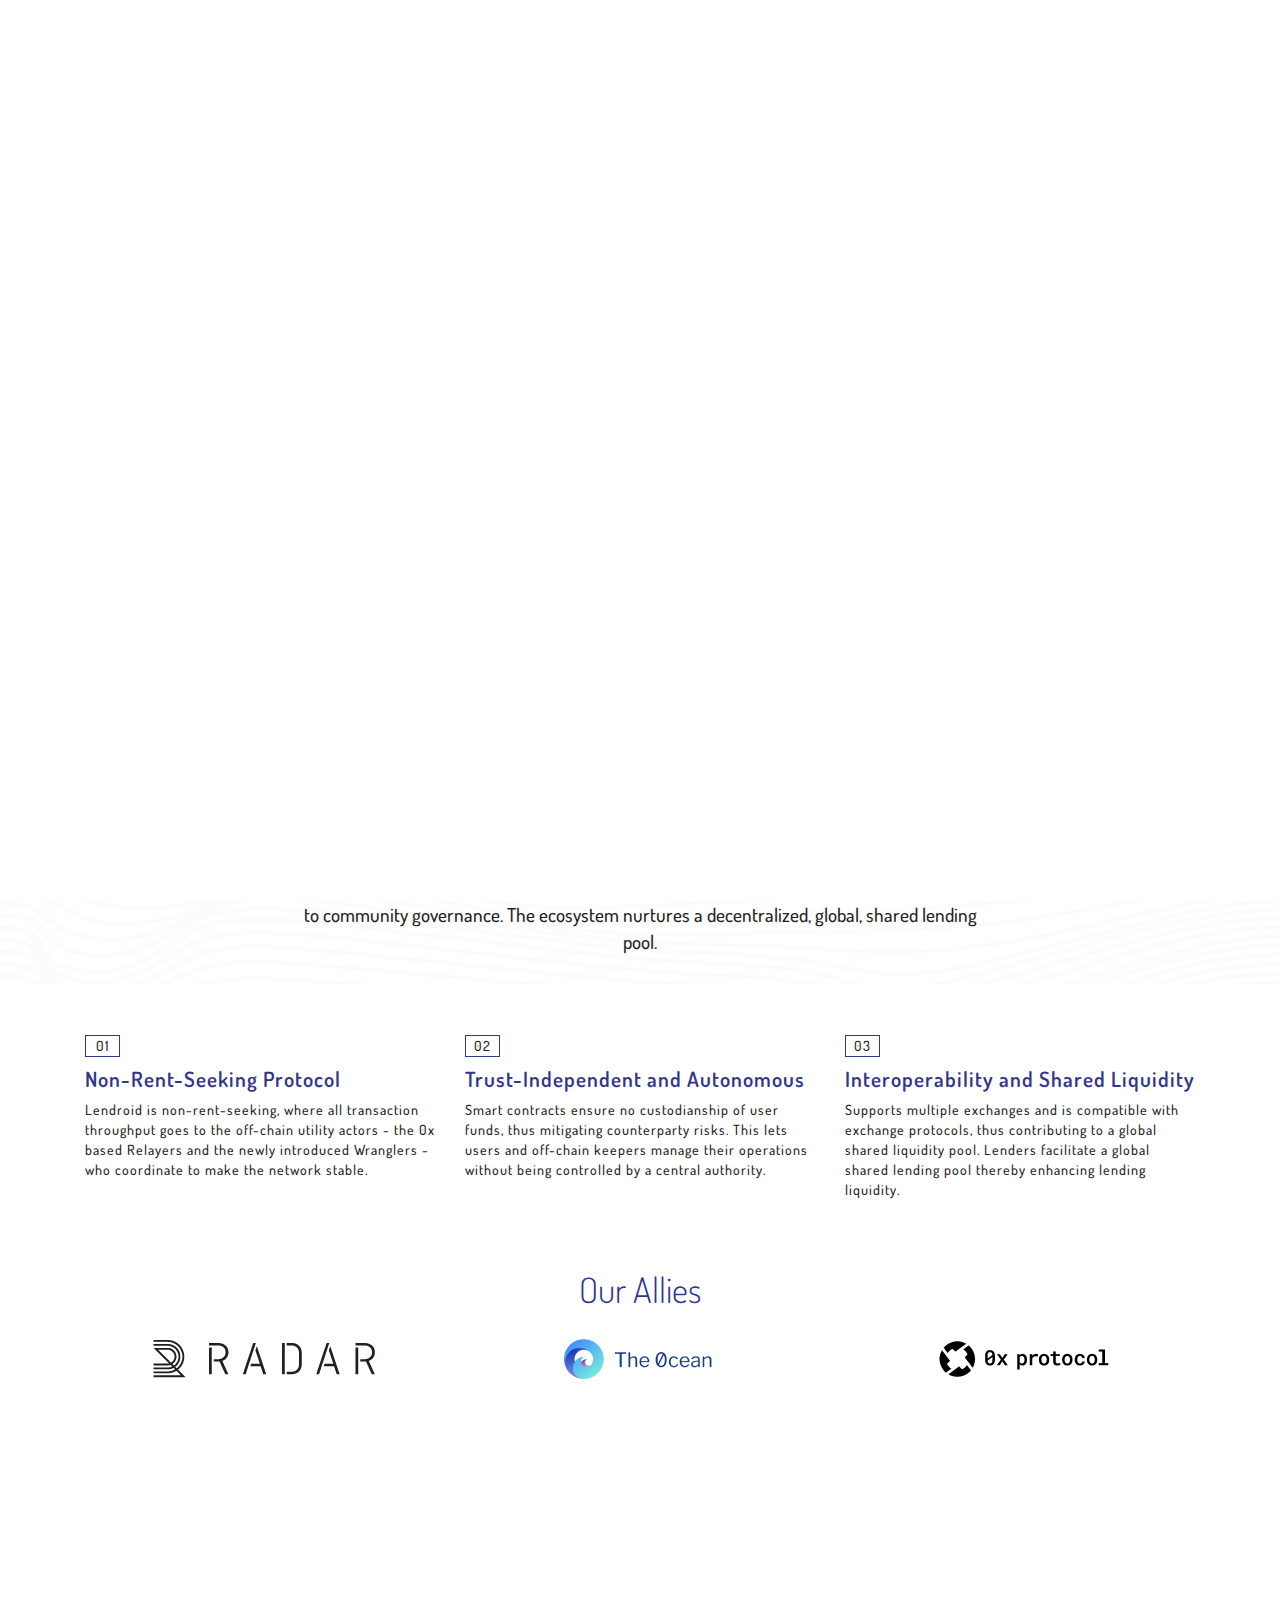
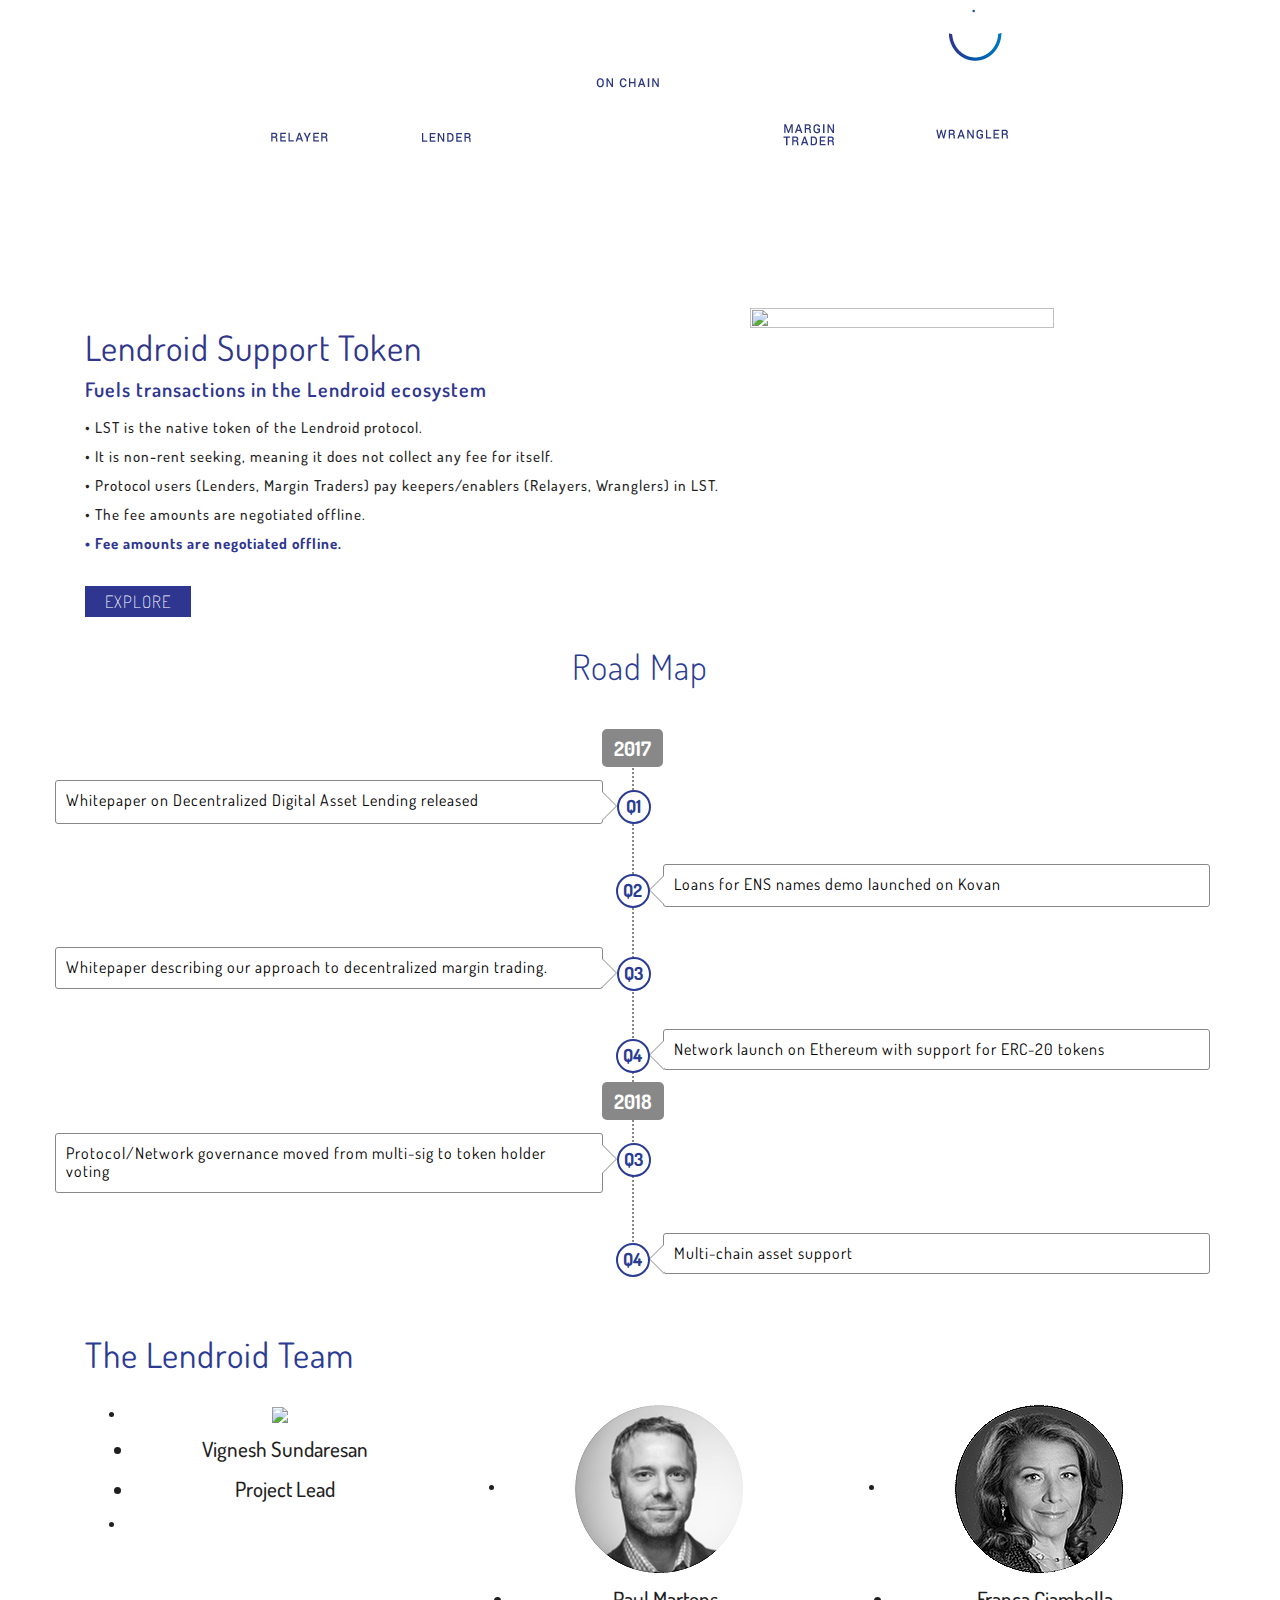
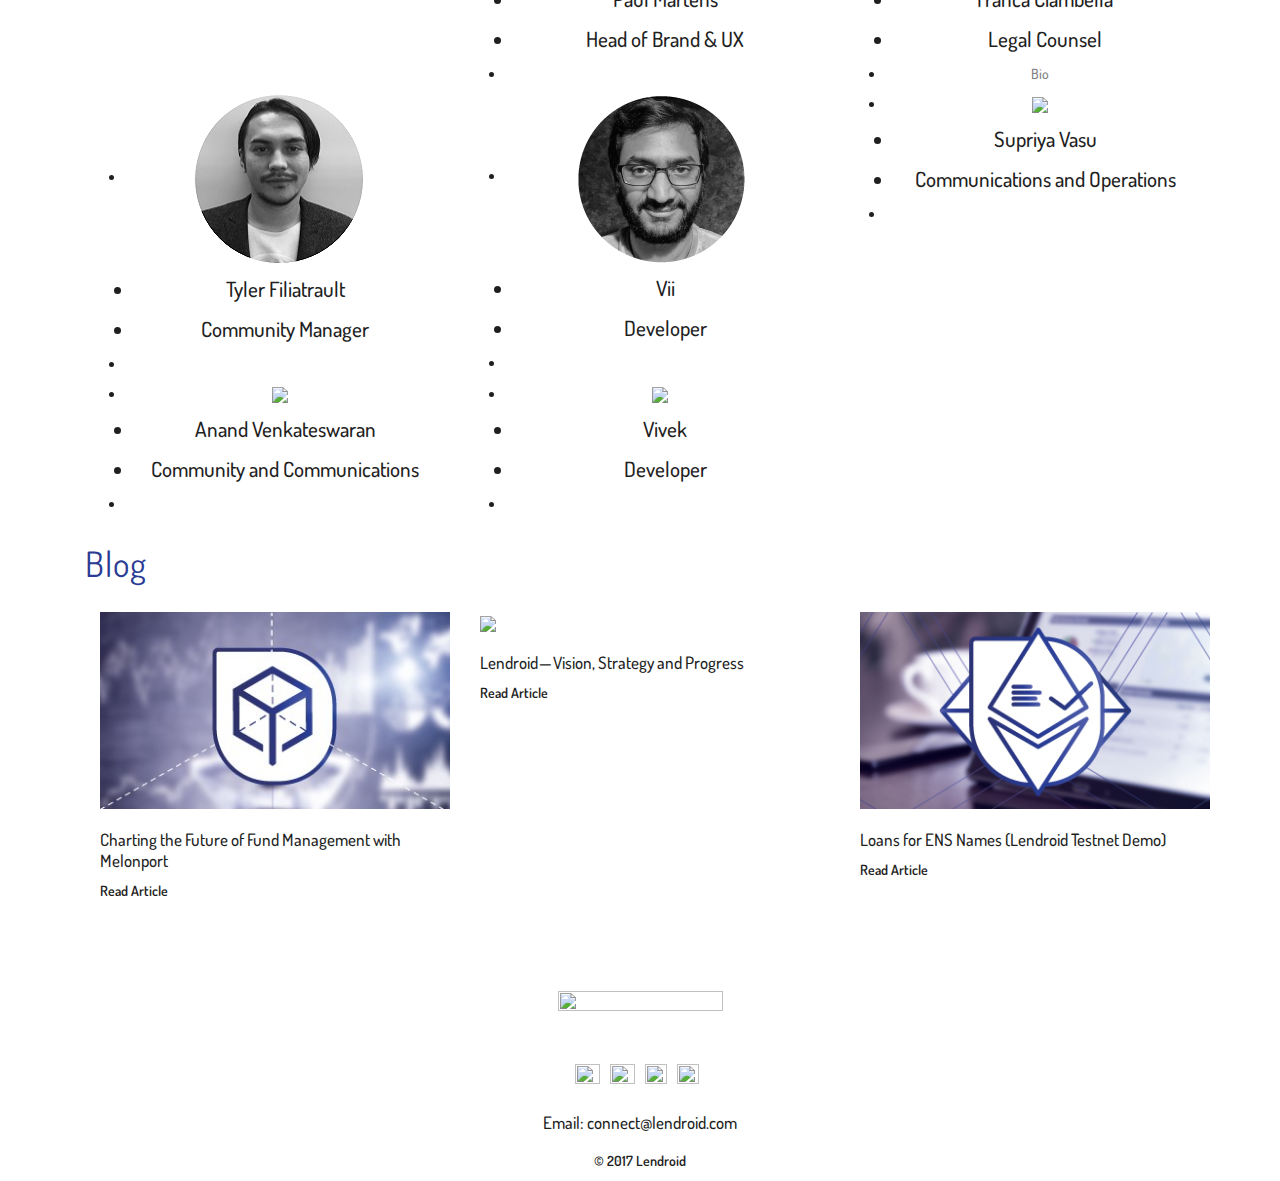
==== commit c3c095a9: "Latest UI touchups" ====
--- a/templates/index.html
+++ b/templates/index.html
@@ -56,10 +56,9 @@
 				$Npro("Error").innerHTML = "";
 				with (value) {
 					if (trim(value) == null || trim(value) == "") {/*alert(errorMessage);*/$Npro("Error").innerHTML = errorMessage; $Npro("Error").style.display = "inline"; return false; }
-					else { return true; }			
-	}//with
-			}//emptyvalidation
-
+					else { return true; }
+					}//with
+			}//emptyvalidation		
 			function signup(thisform) {
 				var $thisform = $(thisform),
 					$email = $thisform.find('input[name="EMAIL"]');
@@ -596,12 +595,67 @@
 			<div class="col-lg-4 col-md-4 col-sm-4 col-xs-12 team">
 				<ul>
 					<li>
+						<img src="/assets/images/paul.png" class="img-responsive">
+					</li>
+					<li class="team_text">Paul Martens</li>
+					<li class="team_text">Head of Brand & UX</li>
+					<li>
+						<a href="https://twitter.com/paulmartens" target="_blank">
+							<i class="fa fa-twitter" aria-hidden="true"></i>
+						</a>
+						&nbsp;
+						<a href="https://www.linkedin.com/in/paulcmartens" target="_blank">
+							<i class="fa fa-linkedin" aria-hidden="true"></i>
+						</a>
+					</li>
+				</ul>
+			</div>
+			<div class="col-lg-4 col-md-4 col-sm-4 col-xs-12 team">
+				<ul>
+					<li>
 						<img src="/assets/images/franca.png" class="img-responsive">
 					</li>
 					<li class="team_text">Franca Ciambella</li>
 					<li class="team_text">Legal Counsel</li>
 					<li>
 						<a href="/assets/bio-franca.docx" target="_blank">Bio</a>
+					</li>
+				</ul>
+			</div>
+			<div style="clear:both;"></div>
+			<div class="col-lg-4 col-md-4 col-sm-4 col-xs-12 team">
+				<ul>
+					<li>
+						<img src="/assets/images/tyler.png" class="img-responsive">
+					</li>
+					<li class="team_text">Tyler Filiatrault</li>
+					<li class="team_text">Community Manager</li>
+					<li>
+						<a href="https://twitter.com/tylerkfili" target="_blank">
+							<i class="fa fa-twitter" aria-hidden="true"></i>
+						</a>
+					</li>
+				</ul>
+			</div>
+			<div class="col-lg-4 col-md-4 col-sm-4 col-xs-12 team">
+				<ul>
+					<li>
+						<img src="/assets/images/vii.png" class="img-responsive">
+					</li>
+					<li class="team_text">Vii</li>
+					<li class="team_text">Developer</li>
+					<li>
+						<a href="https://twitter.com/viisundaram" target="_blank">
+							<i class="fa fa-twitter" aria-hidden="true"></i>
+						</a>
+						&nbsp;
+						<a href="https://www.linkedin.com/in/vigneshmsundaram" target="_blank">
+							<i class="fa fa-linkedin" aria-hidden="true"></i>
+						</a>
+						&nbsp;
+						<a href="https://www.reddit.com/user/allkalsus" target="_blank">
+							<i class="fa fa-reddit-alien" aria-hidden="true"></i>
+						</a>
 					</li>
 				</ul>
 			</div>
@@ -624,20 +678,6 @@
 				</ul>
 			</div>
 			<div style="clear:both;"></div>
-			<div class="col-lg-4 col-md-4 col-sm-4 col-xs-12 team">
-				<ul>
-					<li>
-						<img src="/assets/images/tyler.png" class="img-responsive">
-					</li>
-					<li class="team_text">Tyler Filiatrault</li>
-					<li class="team_text">Community Manager</li>
-					<li>
-						<a href="https://twitter.com/tylerkfili" target="_blank">
-							<i class="fa fa-twitter" aria-hidden="true"></i>
-						</a>
-					</li>
-				</ul>
-			</div>
 			<div class="col-lg-4 col-md-4 col-sm-4 col-xs-12 team">
 				<ul>
 					<li>
@@ -677,29 +717,7 @@
 					</li>
 				</ul>
 			</div>
-			<div style="clear:both;"></div>
-			<div class="col-lg-4 col-md-4 col-sm-4 col-xs-12 team">
-				<ul>
-					<li>
-						<img src="/assets/images/vii.png" class="img-responsive">
-					</li>
-					<li class="team_text">Vii</li>
-					<li class="team_text">Developer</li>
-					<li>
-						<a href="https://twitter.com/viisundaram" target="_blank">
-							<i class="fa fa-twitter" aria-hidden="true"></i>
-						</a>
-						&nbsp;
-						<a href="https://www.linkedin.com/in/vigneshmsundaram" target="_blank">
-							<i class="fa fa-linkedin" aria-hidden="true"></i>
-						</a>
-						&nbsp;
-						<a href="https://www.reddit.com/user/allkalsus" target="_blank">
-							<i class="fa fa-reddit-alien" aria-hidden="true"></i>
-						</a>
-					</li>
-				</ul>
-			</div>
+			
 		</div>
 		<div class="container-fluid blog_bg">
 			<div class="container">
@@ -740,17 +758,7 @@
 							</div>
 						</a>
 						<div style="clear:both;"></div>
-						<a href="https://blog.lendroid.com/dont-sell-your-digital-assets-instead-borrow-against-them-2181a3f48a17" target="_blank">
-							<div class="col-lg-4 col-md-4 col-sm-4 col-xs-12">
-								<div class="card">
-									<img src="/assets/images/blog_03.jpg">
-									<h4>Don't sell your digital assets, instead borrow against them!</h4>
-
-									<a href="https://blog.lendroid.com/dont-sell-your-digital-assets-instead-borrow-against-them-2181a3f48a17" target="_blank"
-									class="">Read Article</a>
-								</div>
-							</div>
-						</a>
+						
 					</div>
 				</div>
 			</div>
@@ -778,9 +786,6 @@
 			<br>
 			<div class="col-lg-12 col-md-12 col-sm-12 col-xs-12 footer_logo">
 				<p>© 2017 Lendroid</p>
-				<p>Design by:
-					<a href="http://fingerprintscreative.com/" target="_blank">Fingerprints</a>
-				</p>
 			</div>
 		</div>
 		<a href="#" class="scrollToTop hidden-xs"></a>
